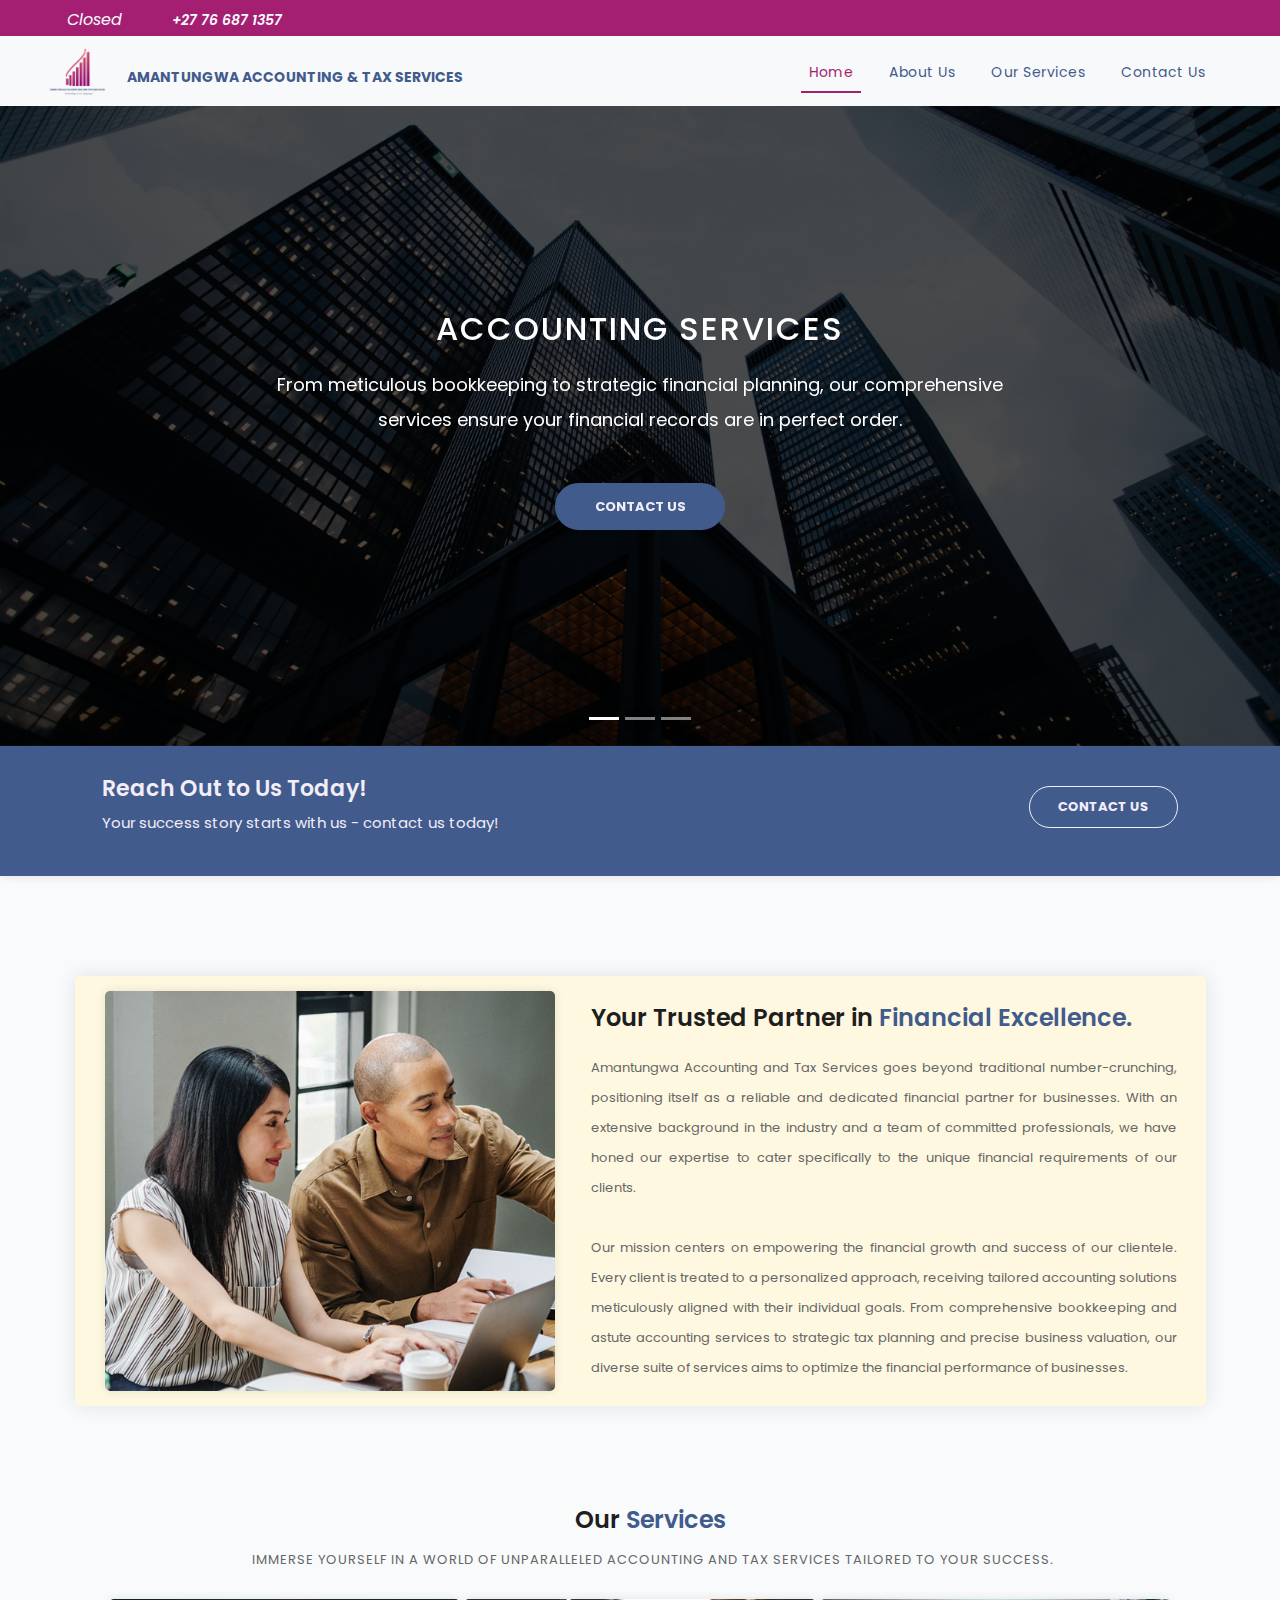
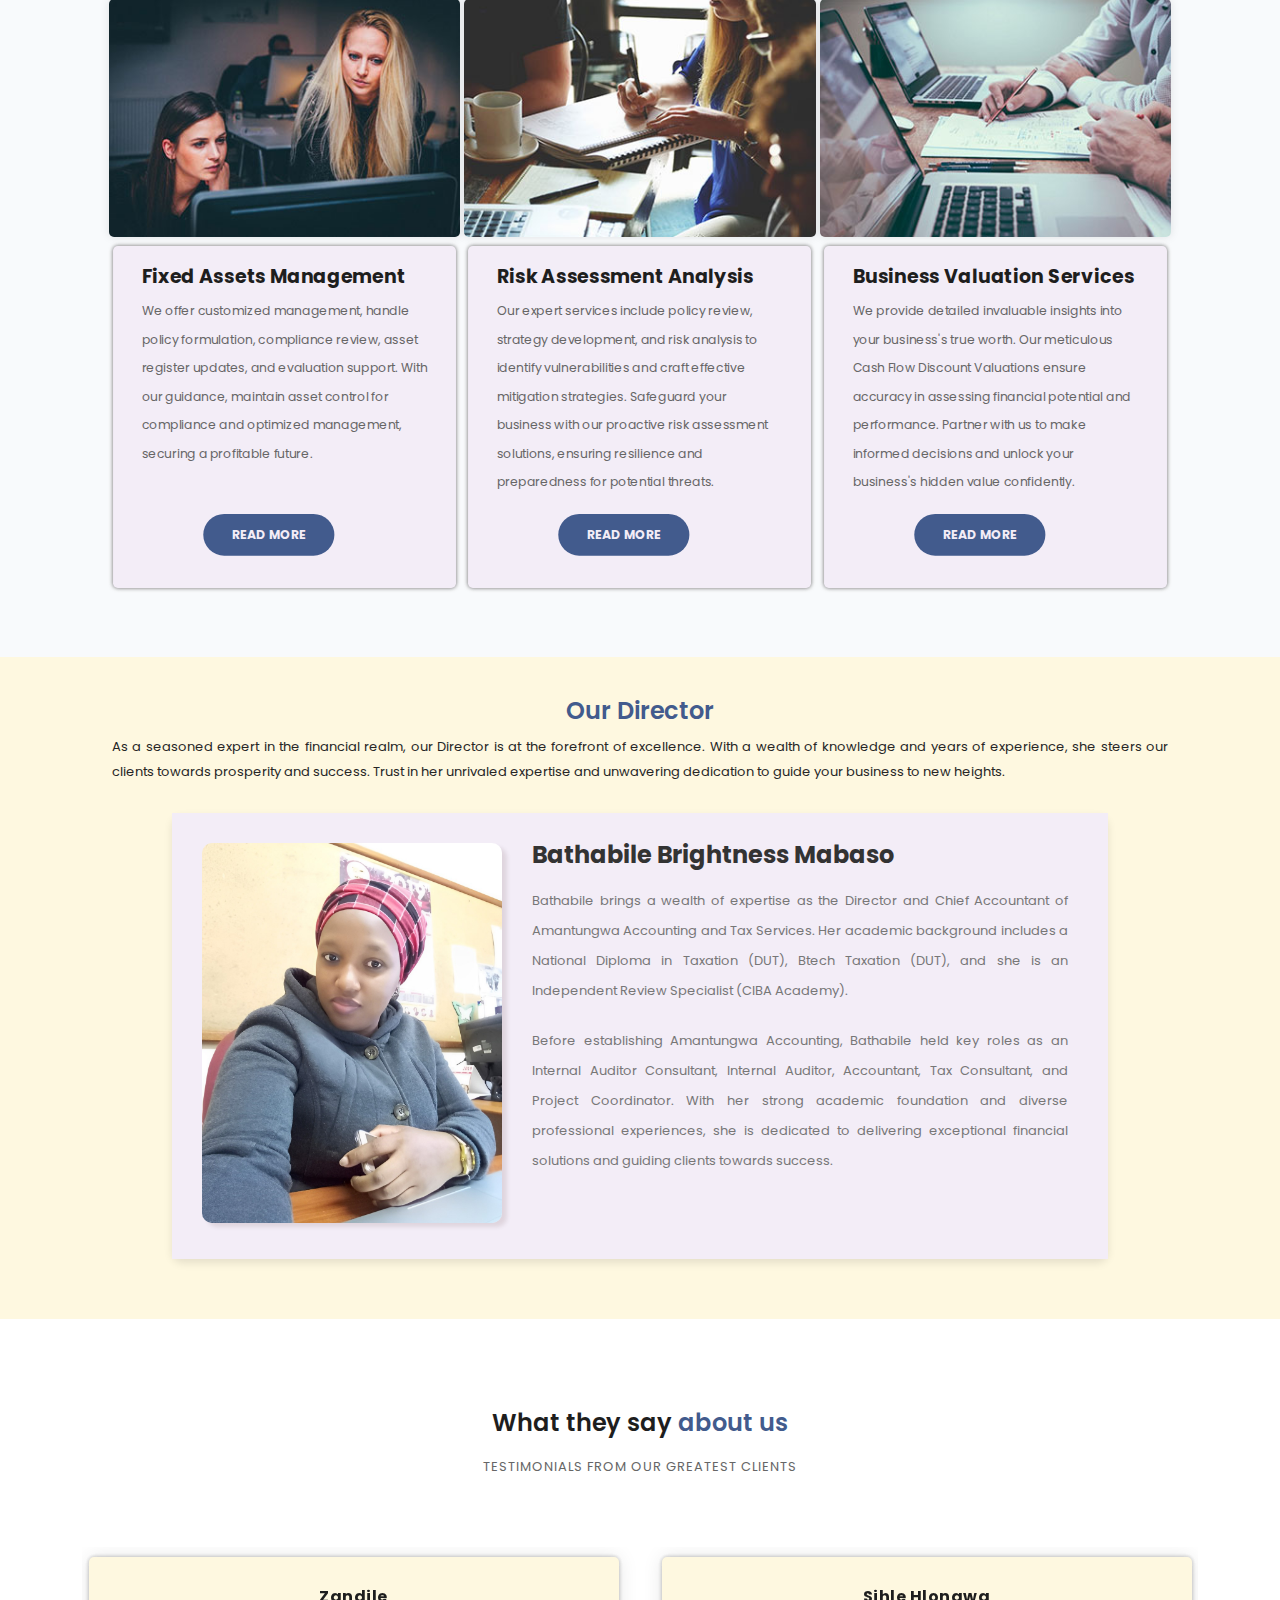
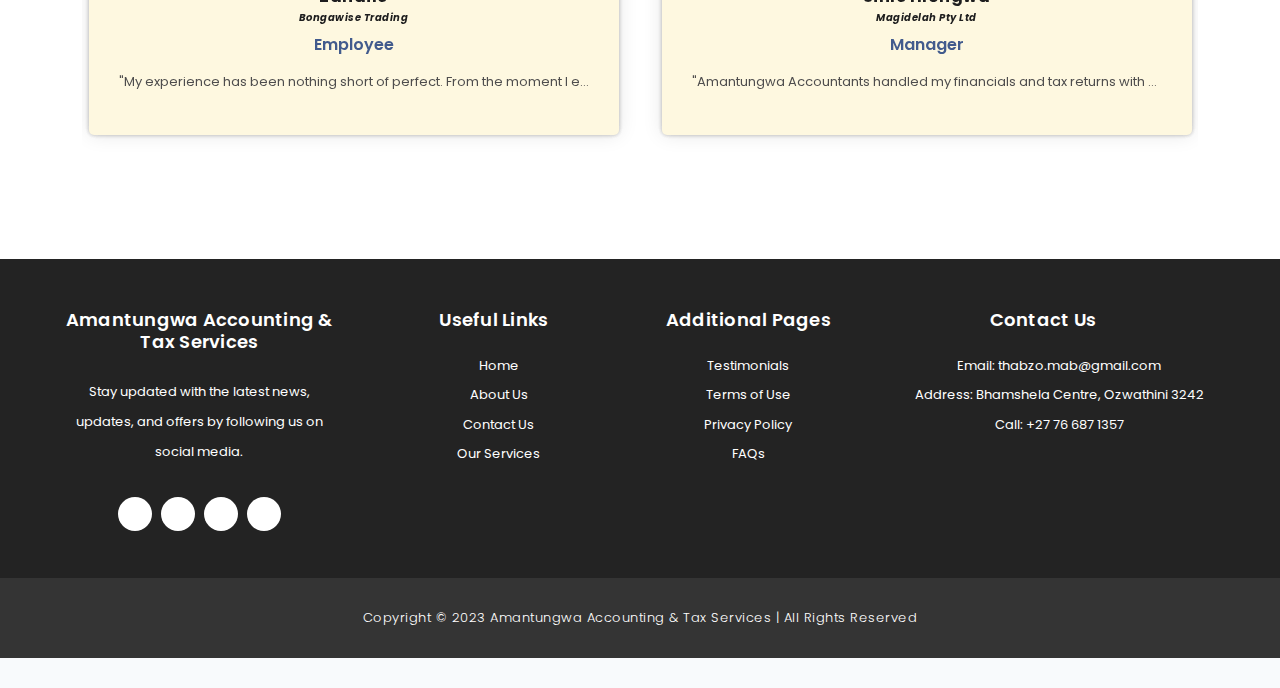
==== public/index.html @ 5f70ed73 "Update images, CSS, JS, and HTML" ====
<!DOCTYPE html>
<html lang="en">

  <head>
    <meta charset="utf-8">
    <meta name="viewport"
      content="width=device-width, initial-scale=1, shrink-to-fit=no">
    <meta http-equiv="X-UA-Compatible" content="IE=edge">
    <title>Home | Amantungwa Accounting &amp; Tax Services</title>
    <meta name="author"
      content="Website created by RLabs for Amantungwa Accounting and Tax Services">
    <meta name="description"
      content="We offer comprehensive accounting services, including bookkeeping, financial statements, payroll, taxation, secretarial services, business valuation, fixed assets management, and risk assessment analysis. Contact us for expert assistance.">
    <meta name="keywords"
      content="accounting services, bookkeeping, financial statements, payroll, taxation, secretarial services, business valuation, fixed assets management, risk assessment analysis, expert assistance, comprehensive accounting, professional accounting services, financial management, tax planning, financial reporting, small business accounting, corporate accounting, financial consulting, accounting solutions, financial analysis, business advisory services">

    <link
      href="https://fonts.googleapis.com/css?family=Poppins:100,200,300,400,500,600,700,800,900&display=swap"
      rel="stylesheet">

    <!-- Company Icon -->
    <link rel="icon" href="./assets/images/icon.png">

    <!-- Bootstrap core CSS -->
    <link href="./vendor/bootstrap/css/bootstrap.min.css" rel="stylesheet">

    <!-- Additional CSS Files -->
    <link rel="stylesheet" href="./assets/icons/icons/font/bootstrap-icons.css">
    <link rel="stylesheet" href="./assets/css/custom.css">
    <link rel="stylesheet" href="./assets/css/owl.carousel.min.css">
  </head>

  <body>

    <!-- ***** Preloader Start ***** -->
    <section>
      <div id="preloader">
        <div class="jumper">
          <div></div>
          <div></div>
          <div></div>
        </div>
      </div>
    </section>
    <!-- ***** Preloader End ***** -->

    <!-- Header -->
    <section>
      <div class="sub-header">
        <div class="container">
          <div class="row">
            <div class="col-md-8 col-xs-12">
              <ul class="left-info">
                <li><i class="bi bi-watch"> <span id="operating-hours"></span></i></li>
                <li>
                  <i class="bi bi-phone">
                    <a href="tel:+27766871357"> <span class="contact">+27 76 687
                        1357</span></a>
                  </i>
                </li>
              </ul>
            </div>

            <div class="col-md-4">
              <ul class="right-icons">
                <li>
                  <a
                    href="https://www.facebook.com/profile.php?id=100066880280586"
                    target="_blank">
                    <i class="bi bi-facebook"></i>
                  </a>
                </li>
                <li>
                  <a href="https://www.instagram.com/amantungwaaccounting/"
                    target="_blank">
                    <i class="bi bi-instagram"></i>
                  </a>
                </li>
                <li><a href="https://twitter.com/AmantungwaS" target="_blank"><i
                      class="bi bi-twitter"></i></a></li>
                <li><a href="https://wa.me/+27766871357" target="_blank"><i
                      class="bi bi-whatsapp"></i></a></li>
              </ul>
            </div>
          </div>
        </div>
      </div>
    </section>

    <!--Navbar Section -->
    <section>
      <header class>
        <nav class="navbar navbar-expand-lg navbar-light bg-light">
          <div class="container">
            <img src="./assets/images/logo.png" alt="Logo">
            <a class="navbar-brand" href="index.html">
              <h2>Amantungwa Accounting &amp; Tax Services</h2>
            </a>
            <a href="#" id="top-arrow"><i class="bi bi-arrow-up"></i></a>
            <button class="navbar-toggler" type="button"
              data-bs-toggle="collapse"
              data-bs-target="#navbarSupportedContent"
              aria-controls="navbarSupportedContent" aria-expanded="false"
              aria-label="Toggle navigation">
              <span><i class="bi bi-list"></i></span>
            </button>
            <div class="collapse navbar-collapse" id="navbarSupportedContent">
              <ul class="navbar-nav ms-auto mb-2 mb-lg-0">
                <li class="nav-item active">
                  <a class="nav-link active" href="#top">Home
                    <!--<span class="sr-only">(current)</span>-->
                  </a>
                </li>
                <li class="nav-item">
                  <a class="nav-link" href="about.html">About Us</a>
                </li>
                <li class="nav-item">
                  <a class="nav-link" href="services.html">Our Services</a>
                </li>
                <li class="nav-item">
                  <a class="nav-link" href="contact.html">Contact Us</a>
                </li>
              </ul>
            </div>
          </div>
        </nav>
      </header>
    </section>

    <!-- Page Content -->
    <main>
      <!-- Carousel Section -->
      <section>
        <div class="main-banner header-text" id="top">
          <div id="carouselExampleIndicators" class="carousel slide"
            data-bs-ride carousel>
            <div class="carousel-indicators">
              <button type="button" data-bs-target="#carouselExampleIndicators"
                data-bs-slide-to="0" class="active"
                aria-current="true" aria-label="Slide 1">
              </button>
              <button type="button" data-bs-target="#carouselExampleIndicators"
                data-bs-slide-to="1" aria-label="2">
              </button>
              <button type="button" data-bs-target="#carouselExampleIndicators"
                data-bs-slide-to="2" aria-label="3">
              </button>
            </div>

            <div class="carousel-inner">
              <div class="carousel-item active">
                <img src="./assets/images/slide_01.jpg" alt="Financial Analysis"
                  class="d-block w-100">
                <div class="carousel-caption">
                  <h5>Accounting Services</h5>
                  <p>From meticulous bookkeeping to strategic financial
                    planning, our comprehensive services ensure your financial
                    records are in perfect order.</p>
                  <p><a href="contact.html" class="btn btn-warning mt-3">Contact
                      Us</a></p>
                </div>
              </div>

              <div class="carousel-item">
                <img src="./assets/images/slide_02.jpg" alt="Tax Planning"
                  class="d-block w-100">
                <div class="carousel-caption">
                  <h5>Tax Planning</h5>
                  <p>Make tax season a breeze and gain a clear view of your
                    financial health with our reliable accounting expertise.</p>
                  <p><a href="services.html" class="btn btn-warning mt-3">Our
                      Services</a></p>
                </div>
              </div>

              <div class="carousel-item">
                <img src="./assets/images/slide_03.jpg"
                  alt="Business Consulting" class="d-block w-100">
                <div class="carousel-caption">
                  <h5>Business Valuation</h5>
                  <p>Harness the power of accurate business appraisal and unlock
                    new possibilities for your enterprise's prosperity.</p>
                  <p><a href="about.html" class="btn btn-warning mt-3">Learn
                      More</a></p>
                </div>
              </div>
            </div>

            <button class="carousel-control-prev" type="button"
              data-bs-target="#carouselExampleIndicators"
              data-bs-slide="prev">
            </button>

            <button class="carousel-control-next" type="button"
              data-bs-target="#carouselExampleIndicators"
              data-bs-slide="next">
            </button>
          </div>
        </div>
      </section>
      <!-- End of Carousel Section -->

      <!-- Request Form Section -->
      <section id="request">
        <div class="request-form">
          <div class="container">
            <div class="row">
              <div class="col-md-8">
                <h4>Reach Out to Us Today!</h4>
                <span>Your success story starts with us - contact us today!</span>
              </div>
              <div class="col-md-4">
                <a href="contact.html" class="btn border-button">Contact Us</a>
              </div>
            </div>
          </div>
        </div>
      </section>
      <!-- End of Request Form Section -->

      <!-- More Info Section -->
      <section>
        <div class="more-info">
          <div class="container">
            <div class="row">
              <div class="col-md-12">
                <div class="more-info-content">
                  <div class="row">
                    <div class="col-md-6">
                      <div class="left-image">
                        <a href="about.html"><img
                            src="./assets/images/more-info.jpg"
                            alt="More Info Image">
                        </a>
                      </div>
                    </div>
                    <div class="col-md-6 align-self-center">
                      <div class="right-content">
                        <h2>Your Trusted Partner in <em>Financial Excellence.</em></h2>
                        <p>Amantungwa Accounting and Tax Services goes beyond
                          traditional number-crunching, positioning itself as a
                          reliable and dedicated financial partner for
                          businesses. With an extensive background in the
                          industry and a team of committed professionals, we
                          have honed our expertise to cater specifically to the
                          unique financial requirements of our clients.<br><br>
                          Our mission centers on empowering the financial growth
                          and success of our clientele. Every client is treated
                          to a personalized approach, receiving tailored
                          accounting solutions meticulously aligned with their
                          individual goals. From comprehensive bookkeeping and
                          astute accounting services to strategic tax planning
                          and precise business valuation, our diverse suite of
                          services aims to optimize the financial performance of
                          businesses.
                        </p>
                      </div>
                    </div>
                  </div>
                </div>
              </div>
            </div>
          </div>
        </div>
      </section>
      <!-- End of More Info Section -->

      <!-- Services Section -->
      <section>
        <div class="services">
          <div class="container">
            <div class="row">
              <div class="col-md-12">
                <div class="section-heading">
                  <h2>Our <em>Services</em></h2>
                  <span>Immerse yourself in a world of unparalleled accounting
                    and tax services tailored to your success.</span>
                </div>
              </div>
              <div class="col-md-4">
                <div class="service-item">
                  <a href="services.html#tabs-6"><img
                      src="./assets/images/service_01.jpg" alt>
                  </a>
                  <div class="down-content">
                    <h4>Fixed Assets Management</h4>
                    <p>We offer customized management,
                      handle policy formulation, compliance review, asset
                      register updates, and evaluation
                      support. With our guidance, maintain asset control for
                      compliance and optimized management, securing a profitable
                      future.
                    </p>
                    <a href="services.html#tabs-6"
                      class="down one filled-button">Read
                      More</a>
                  </div>
                </div>
              </div>
              <div class="col-md-4">
                <div class="service-item">
                  <a href="services.html#tabs-7"><img
                      src="./assets/images/service_02.jpg" alt>
                  </a>
                  <div class="down-content">
                    <h4>Risk Assessment Analysis</h4>
                    <p>Our expert services include policy review, strategy
                      development, and risk analysis to identify vulnerabilities
                      and craft effective mitigation strategies. Safeguard your
                      business with our proactive risk assessment solutions,
                      ensuring resilience and preparedness for potential
                      threats.
                    </p>
                    <a href="services.html#tabs-7" class="down filled-button">Read
                      More</a>
                  </div>
                </div>
              </div>
              <div class="col-md-4">
                <div class="service-item">
                  <a href="services.html#tabs-5"><img
                      src="./assets/images/service_03.jpg" alt>
                  </a>
                  <div class="down-content">
                    <h4>Business Valuation Services</h4>
                    <p>We provide detailed invaluable insights into your
                      business's true worth. Our meticulous Cash Flow Discount
                      Valuations ensure accuracy in assessing financial
                      potential and performance. Partner with us to make
                      informed decisions and unlock your business's hidden value
                      confidently.
                    </p>
                    <a href="services.html#tabs-5" class="another filled-button">Read
                      More</a>
                  </div>
                </div>
              </div>
            </div>
          </div>
        </div>
      </section>
      <!-- End of Services Section -->

      <!--  Team Section -->
      <section class="team section-padding" id="team">
        <div class="container">
          <div class="row">
            <div class="col-md-12">
              <div class="section-header text-center pb-5">
                <h2>Our Director</h2>
                <p>As a seasoned expert in the financial realm, our Director is
                  at the forefront of excellence. With a wealth of knowledge and
                  years of experience, she steers our clients towards prosperity
                  and success. Trust in her unrivaled expertise and unwavering
                  dedication to guide your business to new heights.</p>
              </div>
            </div>
          </div>

          <div class="row justify-content-center">
            <div class="col-12">
              <div class="card text-center">
                <div class="card-body custom-card-body">
                  <div class="row">
                    <div class="col-md-6">
                      <img src="./assets/images/Batha_image_11.jpeg"
                        alt="Our Accountant" class="img-fluid">
                    </div>
                    <div class="col-md-6">
                      <h3 class="card-title py-2">Bathabile Brightness Mabaso</h3>
                      <p class="card-text">Bathabile brings a wealth of
                        expertise as the Director and Chief Accountant of
                        Amantungwa Accounting and Tax Services. Her academic
                        background includes a National Diploma in Taxation
                        (DUT), Btech Taxation (DUT), and she is an Independent
                        Review Specialist (CIBA Academy).
                      </p>
                      <p class="card-text">Before establishing Amantungwa
                        Accounting, Bathabile held key roles as an Internal
                        Auditor Consultant, Internal Auditor, Accountant, Tax
                        Consultant, and Project Coordinator. With her strong
                        academic foundation and diverse professional
                        experiences, she is dedicated to delivering exceptional
                        financial solutions and guiding clients towards success.
                      </p>
                      <p class="socials socials-home">
                        <a href="https://twitter.com/MabThabzo"><i
                            class="bi bi-twitter text-dark mx-1"></i></a>
                        <a href="https://www.instagram.com/thabzo_mabaso/"><i
                            class="bi bi-instagram text-dark mx-1"></i></a>
                        <a
                          href="https://www.facebook.com/bathabilebrightness.mabaso">
                          <i class="bi bi-facebook text-dark mx-1"></i>
                        </a>
                        <a
                          href="https://www.linkedin.com/in/bathabile-mabaso-5b364467/">
                          <i class="bi bi-linkedin text-dark mx-1"></i>
                        </a>
                      </p>
                    </div>
                  </div>
                </div>
              </div>
            </div>
          </div>
        </div>
      </section>
      <!-- End of Team Section -->

      <!-- Testimonials Section -->
      <section class="testimonials section-padding" id="testimonials">
        <div class="container">
          <div class="row">
            <div class="col-md-12">
              <div class="section-heading text-center pb-5">
                <h2>What they say <em>about us</em></h2>
                <span>testimonials from our greatest clients</span>
              </div>
            </div>
            <div class="col-md-12">
              <div class="owl-testimonials owl-carousel">

                <div class="testimonial-item">
                  <div class="inner-content">
                    <h4>Zandile <br><em>Bongawise Trading</em></h4>
                    <span>Employee</span>
                    <p class="truncate-container">"My experience has been nothing short of perfect. From the moment I engaged their services, I was impressed with the level of professionalism and efficiency. The response time was remarkably quick, and the service provided was top-notch. I truly appreciate the attention to detail and the dedication to delivering a seamless experience. It's rare to come across such an exceptional level of service, and I can confidently say that my expectations were not only met but exceeded. I look forward to continuing this wonderful association and would highly recommend their services to anyone seeking quick and professional assistance."</p>
                  </div>
                </div>

                <div class="testimonial-item">
                  <div class="inner-content">
                    <h4>Sihle Hlongwa <br><em>Magidelah Pty Ltd</em></h4>
                    <span>Manager</span>
                    <p class="truncate-container">"Amantungwa Accountants handled my financials and tax returns with exceptional expertise and professionalism. Their attention to detail and prompt service made the entire process effortless. I felt reassured by their knowledge and dedication to delivering accurate results. Trusting them with my finances was the best decision I made, and I wholeheartedly recommend their services to anyone seeking reliable financial assistance."</p>
                  </div>
                </div>

                <div class="testimonial-item">
                  <div class="inner-content">
                    <h4>Buhle <br><em>Dept. of Education</em></h4>
                    <span>Educator</span>
                    <p class="truncate-container">"Amantungwa Accountants made tax season a breeze! Their expertise with SARS returns was invaluable, saving me time and stress. I am grateful for the ease and efficiency they brought to my financial life. Choosing them was a game-changer, and I highly recommend their services for hassle-free tax filing."</p>
                  </div>
                </div>
              </div>
            </div>
          </div>
        </div>
      </section>
      <!-- End of Testimonials Section -->

    </main>
    <!-- End of page content -->

    <!-- Footer -->
    <footer>
      <div class="container">
        <div class="row">
          <div class="col-md-3 footer-item">
            <h4>Amantungwa Accounting &amp; Tax Services</h4>
            <p>Stay updated with the latest news, updates, and offers by
              following us on social media.
            </p>
            <ul class="social-icons">
              <li><a rel="nofollow"
                  href="https://www.facebook.com/profile.php?id=100066880280586"
                  target="_blank"><i
                    class="bi bi-facebook"></i></a>
              </li>
              <li><a href="https://twitter.com/AmantungwaS" target="_blank"><i
                    class="bi bi-twitter"></i></a></li>
              <li><a href="https://www.instagram.com/amantungwaaccounting/"
                  target="_blank"><i
                    class="bi bi-instagram"></i></a></li>
              <li><a href="https://wa.me/+27766871357" target="_blank"><i
                    class="bi bi-whatsapp"></i></a></li>
            </ul>
          </div>
          <div class="col-md-3 footer-item">
            <h4 class="float">Useful Links</h4>
            <ul class="menu-list float">
              <li><a href="#top">Home</a></li>
              <li><a href="about.html">About Us</a></li>
              <li><a href="contact.html">Contact Us</a></li>
              <li><a href="services.html">Our Services</a></li>
            </ul>
          </div>
          <div class="col-md-3 footer-item">
            <h4>Additional Pages</h4>
            <ul class="menu-list">
              <li><a href="#testimonials">Testimonials</a></li>
              <li><a href="terms-of-use.html">Terms of Use</a></li>
              <li><a href="privacy-policy.html">Privacy Policy</a></li>
              <li><a href="faqs.html">FAQs</a></li>
            </ul>
          </div>
          <div class="col-md-3 footer-item last-item">
            <h4 class="text-white">Contact Us</h4>
            <div class="contact-info">
              <ul class="list-unstyled text-white">
                <li><i class="bi bi-envelope"></i> Email: <a
                    href="mailto:thabzo.mab@gmail.com">thabzo.mab@gmail.com</a>
                </li>
                <li><i class="bi bi-geo-alt"></i> Address: Bhamshela Centre,
                  Ozwathini 3242</li>
                <li><i class="bi bi-phone"></i> Call: <a href="tel:+27766871357">+27
                    76 687 1357</a>
                </li>
              </ul>
            </div>
          </div>
        </div>
      </div>
    </footer>

    <div class="sub-footer">
      <div class="container">
        <div class="row">
          <div class="col-md-12">
            <p>Copyright &copy; 2023 Amantungwa Accounting &amp; Tax Services |
              All Rights
              Reserved
            </p>
          </div>
        </div>
      </div>
    </div>
    <!-- End of footer -->

    <!-- Bootstrap core JavaScript -->
    <script src="./vendor/jquery/jquery-3.6.0.min.js"></script>
    <script src="./vendor/bootstrap/js/bootstrap.bundle.min.js"></script>

    <!-- Additional Scripts -->
    <script src="./assets/js/custom.js"></script>
    <script src="./assets/js/owl.carousel.min.js"></script>
    <!--<script src="./assets/js/slick.js"></script>
    <script src="./assets/js/accordions.js"></script>-->

    <script language="text/Javascript">
      cleared[0] = cleared[1] = cleared[2] = 0; //set a cleared flag for each field
      function clearField(t) {                   //declaring the array outside of the
        if (!cleared[t.id]) {                      // function makes it static and global
          cleared[t.id] = 1;  // you could use true and false, but that's more typing
          t.value = '';         // with more chance of typos
          t.style.color = '#fff';
        }
      }
    </script>

  </body>

</html>
---- public/assets/css/custom.css ----
/* Defining Colors */

:root {
  --text: #425b8d;
  --background: #f3edf7;
  --primary-button: #951376;
  --secondary-button: #fef8e0;
  --accent: #a41f72;
}

/* Styling Universal Selector */

*,
*:before,
*:after {
  -webkit-box-sizing: border-box;
  box-sizing: border-box;
  -webkit-font-smoothing: antialiased;
  -moz-osx-font-smoothing: grayscale;
  padding: 0;
  margin: 0;
}

/* Styling Explicit Tags */

body {
  background-color: #f8fafc;
  font-family: "Poppins", sans-serif;
  overflow-x: hidden;
  text-rendering: optimizeLegibility;
  -webkit-font-smoothing: antialiased;
  -moz-osx-font-smoothing: grayscale;
}

p {
  margin-bottom: 0;
  font-size: 14px;
  color: #262626;
  line-height: 30px;
}

a {
  text-decoration: none !important;
}

ul {
  padding: 0;
  margin: 0;
  list-style: none;
}

h1,
h2,
h3,
h4,
h5,
h6 {
  margin: 0;
}

header {
  position: absolute;
  z-index: 99999;
  width: 100%;
  background-color: transparent !important;
  height: 80px;
  -webkit-transition: all 0.3s ease-in-out 0s;
  -moz-transition: all 0.3s ease-in-out 0s;
  -o-transition: all 0.3s ease-in-out 0s;
  transition: all 0.3s ease-in-out 0s;
}

/* Styling Preloader */

#preloader {
  overflow: hidden;
  background: var(--background);
  left: 0;
  right: 0;
  top: 0;
  bottom: 0;
  position: fixed;
  z-index: 9999999;
  color: var(--accent);
}

#preloader .jumper {
  left: 0;
  top: 0;
  right: 0;
  bottom: 0;
  display: block;
  position: absolute;
  margin: auto;
  width: 50px;
  height: 50px;
}

#preloader .jumper>div {
  background-color: var(--accent);
  width: 50px;
  height: 50px;
  border-radius: 100%;
  -webkit-animation-fill-mode: both;
  animation-fill-mode: both;
  position: absolute;
  opacity: 0;
  width: 50px;
  height: 50px;
  -webkit-animation: jumper 1s 0s linear infinite;
  animation: jumper 1s 0s linear infinite;
}

#preloader .jumper>div:nth-child(2) {
  -webkit-animation-delay: 0.33333s;
  animation-delay: 0.33333s;
}

#preloader .jumper>div:nth-child(3) {
  -webkit-animation-delay: 0.66666s;
  animation-delay: 0.66666s;
}

@-webkit-keyframes jumper {
  0% {
    opacity: 0;
    -webkit-transform: scale(0);
    transform: scale(0);
  }

  5% {
    opacity: 1;
  }

  100% {
    -webkit-transform: scale(1);
    transform: scale(1);
    opacity: 0;
  }
}

@keyframes jumper {
  0% {
    opacity: 0;
    -webkit-transform: scale(0);
    transform: scale(0);
  }

  5% {
    opacity: 1;
  }

  100% {
    opacity: 0;
  }
}

/* Styling Header */

/* Sub Header Style */

.sub-header {
  background-color: var(--accent);
  height: 46px;
  line-height: 46px;
}

.sub-header ul li {
  display: inline-block;
}

.sub-header ul.left-info li {
  padding: 0 20px;
}

.sub-header ul.left-info li i {
  margin-right: 10px;
  font-size: 18px;
  color: #f8fafc;
}

.sub-header ul.left-info li a {
  color: #f8fafc;
  font-size: 14px;
  font-weight: 600;
  text-decoration: none;
  transition: color 0.3s;
}

.sub-header ul.left-info .contact:hover {
  font-size: 16px;
}

.sub-header ul.right-icons {
  float: right;
  list-style: none;
}

.sub-header ul.right-icons li {
  margin-right: -4px;
  width: 46px;
  display: inline-block;
  text-align: center;
}

.sub-header ul.right-icons li a {
  color: #f8fafc;
  transition: all 0.3s;
}

.sub-header ul.right-icons li a:hover {
  opacity: 0.75;
}

.sub-header ul.right-icons li i.bi {
  color: #f8fafc;
  font-size: 16px;
  transition: font-size 0.3s;
}

.sub-header ul.right-icons li i.bi:hover {
  font-size: 28px;
}

/* Styling the navbar */

header .navbar {
  padding: 5px 0;
}

header .navbar .container img {
  width: 80px;
  height: auto;
  object-fit: cover;
}

.background-header .navbar {
  padding: 10px 0;
}

.background-header {
  top: 0;
  position: fixed;
  background-color: var(--background) !important;
  box-shadow: 0 3px 3px var(--text), 0 1px 1px var(--text),
    0 0.5px 0.5px var(--text);
}

.background-header .navbar-brand h2 {
  color: var(--text) !important;
}

.background-header .navbar-nav a.nav-link {
  color: var(--text) !important;
}

.background-header .navbar-nav .nav-link:hover,
.background-header .navbar-nav .active>.nav-link,
.background-header .navbar-nav .nav-link.current,
.background-header .navbar-nav .nav-link.show,
.background-header .navbar-nav .show>.nav-link {
  color: var(--accent) !important;
}

.navbar .navbar-brand {
  float: left;
  margin-top: 12px;
  outline: none;
}

.navbar .navbar-brand h2 {
  color: var(--text);
  text-transform: uppercase;
  font-size: 16px;
  font-weight: bold;
  -webkit-transition: all 0.3s ease 0s;
  -moz-transition: all 0.3s ease 0s;
  -o-transition: all 0.3s ease 0s;
  transition: all 0.3s ease 0s;
}

#navbarSupportedContent {
  z-index: 999;
}

.navbar-collapse {
  text-align: center;
}

.navbar .navbar-nav .nav-item {
  margin: 0 5px;
}

.navbar .navbar-nav a.nav-link {
  text-transform: capitalize;
  font-size: 15px;
  font-weight: 200px;
  letter-spacing: 0.5px;
  color: var(--text);
  transition: all 0.5s;
  margin-top: 5px;
}

.navbar .navbar-nav .nav-link:hover,
.navbar .navbar-nav .active>.nav-link,
.navbar .navbar-nav .nav-link.current,
.navbar .navbar-nav .nav-link.show,
.navbar .navbar-nav .show>.nav-link {
  color: var(--accent);
  border-bottom: 2px solid var(--accent);
}

.navbar .navbar-toggler .bi-list {
  color: var(--accent);
  font-size: 18px;
}

.navbar .navbar-toggler {
  border-color: var(--background);
  background-color: var(--background);
  height: 36px;
  outline: none;
  border-radius: 0;
  position: absolute;
  right: 30px;
  top: 20px;
}

/* Styling floating arrow */

#top-arrow {
  position: fixed;
  bottom: 20px;
  right: 20px;
  font-size: 24px;
  background-color: var(--text);
  color: #fff;
  width: 40px;
  height: 40px;
  text-align: center;
  line-height: 40px;
  border-radius: 50%;
  z-index: 999;
  display: none;
}

#top-arrow:hover {
  background-color: var(--accent);
}

/* Styling the toggle button */

.toggle_btn {
  color: #000;
  font-size: 24px;
  cursor: pointer;
  display: none;
}

.toggle_btn i {
  color: var(--accent);
  font-size: 20px;
  transition: all 0.3s;
  cursor: pointer;
}

.toggle_btn i:hover {
  font-size: 20px;
}

/* Styling buttons */

a.btn {
  background-color: var(--text);
  color: var(--background);
  font-size: 13px;
  text-transform: uppercase;
  font-weight: 700;
  padding: 12px 30px;
  border: 2px solid var(--text);
  border-radius: 30px;
  display: inline-block;
  transition: all 0.3s;
}

a.btn:hover {
  background-color: var(--background);
  color: var(--primary-button);
  border: 2px solid var(--background);
}

a.filled-button {
  background-color: var(--text);
  color: var(--background);
  font-size: 13px;
  text-transform: uppercase;
  font-weight: 700;
  padding: 12px 30px;
  border-radius: 30px;
  display: inline-block;
  transition: all 0.3s;
}

a.filled-button:hover {
  background-color: var(--background);
  color: var(--primary-button);
}

a.border-button {
  background-color: transparent;
  color: var(--background);
  border: 2px solid var(--background);
  /*font-size: 13px;
	text-transform: uppercase;
	font-weight: 700;*/
  padding: 10px 28px;
  /*border-radius: 30px;
	display: inline-block;*/
  transition: all 0.3s;
}

a.border-button:hover {
  background-color: var(--background);
  color: var(--primary-button);
  border-color: var(--primary-button);
}

/* Styling page content */

/* Carousel section */
.w-100 {
  height: auto;
  object-fit: cover;
}

.carousel-item {
  height: 100vh;
  min-height: 300px;
}

.carousel-caption {
  bottom: 220px;
  z-index: 2;
  text-align: center;
}

.carousel-caption h5 {
  font-size: 45px;
  text-transform: uppercase;
  letter-spacing: 2px;
  margin-top: 25px;
  color: #fff;
}

.carousel-caption p {
  width: 60%;
  margin: auto;
  font-size: 18px;
  line-height: 1.9;
  color: #fff;
}

.carousel-inner::before {
  content: "";
  position: absolute;
  width: 100%;
  height: 100%;
  top: 0;
  left: 0;
  background-color: rgba(0, 0, 0, 0.7);
  z-index: 1;
}

.d-block {
  width: 100%;
  display: block;
  overflow: hidden;
  position: relative;
  text-align: center;
}

/* Request form section */

.request-form {
  background-color: var(--text);
  padding: 40px 0;
  color: var(--background);
  border-radius: 5px;
  box-shadow: 0 0 10px rgba(0, 0, 0, 0.1);
}

.request-form h4 {
  font-size: 22px;
  font-weight: 600;
  color: var(--background);
}

.request-form span {
  font-size: 15px;
  font-weight: 400;
  display: inline-block;
  margin-top: 10px;
  color: var(--background);
}

.request-form a.border-button {
  margin-top: 12px;
  float: right;
  color: var(--background);
  background-color: transparent;
  border: 1px solid var(--background);
  /*border-radius: 3px;
	padding: 8px 15px;
	font-size: 14px;
	font-weight: 600;*/
  text-decoration: none;
  transition: background-color 0.3s ease;
}

.request-form a.border-button:hover {
  background-color: rgba(250, 250, 250, 0.9);
  color: var(--primary-button);
}

/* More Info section */

.more-info {
  margin-top: 140px;
}

.more-info .left-image img {
  width: 100%;
  overflow: hidden;
  border-radius: 5px;
  box-shadow: 0 0 10px rgba(0, 0, 0, 0.1);
  transition: transform 0.3s ease;
}

.more-info .left-image:hover {
  transform: scale(1.05);
}

.more-info .more-info-content {
  background-color: var(--secondary-button);
  padding: 30px;
  border-radius: 5px;
  box-shadow: 0 0 20px rgba(0, 0, 0, 0.1);
}

.about-info .more-info-content {
  background-color: transparent;
}

.about-info .right-content {
  padding: 0 !important;
  margin-right: 30px;
}

.more-info .right-content {
  padding: 45px 45px 45px 30px;
}

.more-info .right-content span {
  text-transform: uppercase;
  font-size: 15px;
  color: #666;
  letter-spacing: 1px;
  margin-bottom: 10px;
  display: block;
}

.more-info .right-content h2 {
  font-size: 36px;
  font-weight: 600;
  margin-bottom: 35px;
  color: #1e1e1e;
}

.more-info .right-content em {
  font-style: normal;
  color: var(--text);
}

.more-info .right-content p {
  margin-bottom: 30px;
  font-size: 16px;
  color: #666;
}

/* Services section */

.single-services {
  margin-top: 100px;
}

#tabs ul {
  margin: 0;
  padding: 0;
}

#tabs ul li {
  margin-bottom: 10px;
  display: inline-block;
  width: 100%;
  background-color: var(--text);
}

#tabs ul li:last-child {
  margin-bottom: 0px;
}

#tabs ul li a {
  text-transform: capitalize;
  width: 100%;
  padding: 30px 30px;
  display: inline-block;
  background-color: var(--text);
  font-size: 20px;
  color: var(--text);
  letter-spacing: 0.5px;
  font-weight: 700;
  transition: all 0.3s;
}

#tabs ul li a i {
  float: right;
  margin-top: 5px;
}

#tabs ul .ui-tabs-active span {
  background: #faf5b2;
  border: #faf5b2;
  line-height: 90px;
  border-bottom: none;
}

#tabs ul .ui-tabs-active a {
  color: #fff;
}

#tabs ul .ui-tabs-active span {
  color: #1e1e1e;
}

.tabs-content {
  margin-left: 30px;
  text-align: left;
  display: inline-block;
  transition: all 0.3s;
}

.tabs-content img {
  max-width: 100%;
  overflow: hidden;
}

.tabs-content h4 {
  font-size: 20px;
  font-weight: 700;
  letter-spacing: 0.25px;
  margin-bottom: 15px;
  margin-top: 30px;
}

.tabs-content p {
  font-size: 14px;
  color: #7a7a7a;
  margin-bottom: 0px;
}

.services {
  margin-top: 6.25rem;
  margin-bottom: 0.625rem;
}

.service-item img {
  width: 100%;
  overflow: hidden;
  border-radius: 5px;
  box-shadow: 0 0 10px rgba(0, 0, 0, 0.1);
  transition: transform 0.3s ease;
}

.service-item img:hover {
  transform: scale(1.03);
  box-shadow: 0 0 20px rgba(0, 0, 0, 0.1), 0 0 10px rgba(0, 0, 0, 0.1),
    0 0 10px rgba(0, 0, 0, 0.1);
  opacity: 0.9;
  border-radius: 10px;
}

.service-item .down-content {
  background-color: var(--background);
  padding: 30px;
  border-radius: 5px;
  box-shadow: 0 0 5px rgba(0, 0, 0, 0.1), 0 0 5px rgba(0, 0, 0, 0.5),
    0 0 10px #fff;
  transition: transform 0.3s ease;
  transform: scale(0.95);
}

.service-item .down-content:hover {
  box-shadow: 0 0 5px var(--text), 0 0 5px var(--accent);
  border-radius: 10px;
}

.service-item .down-content h4 {
  font-size: 24px;
  font-weight: 700;
  letter-spacing: 0.25px;
  margin-bottom: 15px;
  color: #1e1e1e;
}

.service-item .down-content p {
  margin-bottom: 20px;
  font-size: 16px;
  color: #666;
}

/* Team section */

#team {
  margin-bottom: -100px;
  margin-right: 80px;
  margin-left: 80px;
  background-color: var(--secondary-button);
}

.section-header {
  text-align: center;
  margin-bottom: 30px;
  margin-top: -80px;
}

.section-header h2 {
  font-size: 36px;
  font-weight: 600;
  color: var(--text);
}

.section-padding {
  padding: 10px 0;
}

#team .card {
  display: inline-block;
  border: none;
  border-radius: 10px;
  box-shadow: 0 4px 8px rgba(0, 0, 0, 0.1);
  transition: transform 0.3s ease-in-out, box-shadow 0.3s ease-in-out;
}

#team .card:hover {
  transform: translateY(-5px);
  box-shadow: 0 8px 16px rgba(0, 0, 0, 0.2);
}

#team .card-title {
  font-size: 24px;
  font-weight: bold;
  color: #333;
  margin-top: 20px;
}

#team .card-body {
  padding: 30px;
}

#team .card-text {
  font-size: 16px;
  color: #777;
  margin-bottom: 20px;
}

#team .socials {
  margin-top: 20px;
}

#team .socials a {
  color: #777;
  font-size: 20px;
  margin: 0 5px;
  transition: color 0.3s ease;
}

#team .socials a:hover {
  color: #333;
}

#team .img-fluid {
  width: 350px;
  height: 400px;
  border-radius: 10px;
  object-fit: cover;
  margin: 0 auto;
  display: block;
}

.team {
  background-color: #f7f7f7;
  padding: 120px 0;
}

.team-item {
  display: flex;
  align-items: center;
  justify-content: center;
  flex-direction: column;
  margin-bottom: 40px;
  text-align: center;
}

.team-item img {
  width: 100%;
  max-width: 300px;
  border-radius: 50%;
  overflow: hidden;
  box-shadow: 0 4px 8px rgba(0, 0, 0, 0.1);
}

.team-item .down-content {
  background-color: #fff;
  padding: 30px;
  border-radius: 10px;
  box-shadow: 0 4px 8px rgba(0, 0, 0, 0.1);
  max-width: 300px;
}

.team-item .down-content h4 {
  font-size: 24px;
  font-weight: 700;
  letter-spacing: 0.5px;
  margin-bottom: 10px;
  color: var(--text);
}

.team-item .down-content span {
  color: var(--accent);
  font-weight: 600;
  font-size: 14px;
  display: block;
  margin-bottom: 15px;
}

.team-item .down-content p {
  margin-bottom: 20px;
  color: #666;
}

/* Testimonials section */

.about-testimonials {
  margin-top: 0 !important;
}

.testimonials {
  background-color: #fff;
  padding: 140px 0;
}

.testimonial-item {
  width: 500px;
}

.testimonial-item .inner-content {
  text-align: center;
  background-color: var(--secondary-button);
  box-shadow: 0 0 5px rgba(0, 0, 0, 0.1), 0 0 5px rgba(0, 0, 0, 0.1),
    0 0 5px rgba(0, 0, 0, 0.1), 0 0 20px rgba(0, 0, 0, 0.1);
  padding: 30px;
  margin: 10px 10px 0 10px;
  border-radius: 5px;
  transition: transform 0.3s ease;
}

.testimonial-item .inner-content:hover {
  transform: scale(0.95);
  box-shadow: 0 0 5px var(--text), 0 0 5px var(--accent);
  border-radius: 10px;
}

.testimonial-item p {
  font-size: 15px;
  font-weight: 400;
  color: #4e4d4d;
}

.testimonial-item p.truncate-container {
  white-space: nowrap;
  overflow: hidden;
  text-overflow: ellipsis;
  cursor: pointer;
}

.testimonial-item p.truncate-container.expanded {
  white-space: normal;
  overflow: visible;
  text-overflow: unset;
}

.testimonial-item h4 {
  font-size: 19px;
  font-weight: 700;
  color: #1e1e1e;
  letter-spacing: 0.5px;
  margin-bottom: 0;
}

.testimonial-item h4 em {
  font-size: 10px;
}

.testimonial-item span {
  display: inline-block;
  margin-top: 8px;
  font-weight: 600;
  font-size: 14px;
  color: var(--text);
}

.section-heading {
  text-align: center;
  margin-bottom: 80px;
}

.section-heading h2 {
  font-size: 36px;
  font-weight: 600;
  color: #1e1e1e;
}

.section-heading em {
  font-style: normal;
  color: var(--text);
}

.section-heading span {
  display: block;
  margin-top: 15px;
  text-transform: uppercase;
  font-size: 15px;
  color: #666;
  letter-spacing: 1px;
}

/* Contact us section */

.contact-section {
  background-color: #7f1d1d;
}

.contact-section h4 {
  font-size: 36px;
}

.contact-section p {
  font-size: 24px;
}

#contact-us .card {
  border-radius: 20px;
  padding: 32px;
}

.contact-section .card-img-top {
  border-radius: 20px;
}

.contact-section .form-control {
  height: 55px;
  border-radius: 7px;
  color: #111111;
  background-color: #e5e5e5;
  border: none;
  box-shadow: none;
  padding: 0 16px;
}

.contact-section .form-control:focus {
  outline: none;
  box-shadow: 0 0 0 2px #425b8d;
}

.contact-section .btn-primary {
  background-color: var(--text);
  border-color: var(--background);
  border-radius: 10px;
  width: 100%;
  padding: 12px 20px;
  font-size: 16px;
  font-weight: bold;
  color: white;
  text-transform: uppercase;
  transition: background-color 0.3s ease;
}

.contact-information {
  margin-top: 40px;
}

.contact-information .contact-item {
  text-align: center;
}

.contact-information .contact-item i {
  font-size: 30px;
  color: white;
}

.contact-information .contact-item h4 {
  font-size: 20px;
  color: white;
  margin-top: 20px;
  margin-bottom: 10px;
}

.contact-information .contact-item p {
  font-size: 16px;
  color: white;
}

.contact-information .contact-item a {
  font-size: 16px;
  color: var(--text);
  text-decoration: none;
}

.contact-information .contact-item a:hover {
  text-decoration: underline;
}

.contact-section .btn-primary:hover {
  background-color: var(--primary-button);
}

/* vision mission section */

.vision-mission {
  margin-top: 140px;
  margin-bottom: 120px;
}

.heading-text {
  font-size: 36px;
  font-weight: 600;
}

.vision,
.mission,
.values {
  margin-bottom: 36px;
  /* animation: slideInRight 1s ease-in; */
}

.vision-mission .col-md-3 {
  text-align: center;
  padding: 1em;
  background-image: url(../images/bg.png);
  background-position: center center;
  background-repeat: no-repeat;
  background-size: contain;
  height: fit-content;
  border-radius: 15px;
}

.vision-mission img {
  width: 128px;
  height: 128px;
}

/*@media (max-width: 720px) {
  .vision-mission img {
    width: 80px;
    height: 80px;
  }
}*/

/* More Info section in about us */

.about-more-info {
  margin-top: 140px;
}

.about-more-info .left-image img {
  width: 100%;
  overflow: hidden;
  border-radius: 5px;
  box-shadow: 0 0 10px rgba(0, 0, 0, 0.1);
  transition: transform 0.3s ease;
}

.about-more-info .left-image:hover {
  transform: scale(1.05);
}

.about-more-info .more-info-content {
  padding: 30px;
  border-radius: 5px;
  box-shadow: 0 0 20px rgba(0, 0, 0, 0.1);
}

.about-more-info .right-content {
  padding: 45px 45px 45px 30px;
}

.about-more-info .right-content span {
  text-transform: uppercase;
  font-size: 15px;
  color: #666;
  letter-spacing: 1px;
  margin-bottom: 10px;
  display: block;
}

.about-more-info .right-content h2 {
  font-size: 36px;
  font-weight: 600;
  margin-bottom: 35px;
  color: #1e1e1e;
}

.about-more-info .right-content em {
  font-style: normal;
  color: var(--text);
}

.about-more-info .right-content p {
  margin-bottom: 30px;
  font-size: 16px;
  color: #666;
}

/* about us team section*/

.team {
  background-color: #f7f7f7;
  margin-bottom: -140px;
  padding: 120px 0px;
}

.team .card {
  box-shadow: 0 0 20px rgba(0, 0, 0, 0.1);
}

.team .card .card-body {
  background-color: var(--background);
}

.team img {
  width: auto;
  height: 425.33px;
  border-radius: 10px;
  overflow: hidden;
  box-shadow: 0 0 10px rgba(0, 0, 0, 0.1);
}

.team .right-content h4 {
  font-size: 26px;
  font-weight: 700;
  letter-spacing: 0.25px;
}

.team .right-content span {
  color: var(--text);
  font-weight: 600;
  font-size: 0.95rem;
  display: block;
}

.team .col-md-6.right-content p:first-of-type {
  margin-bottom: 0;
  font-size: 16px;
  color: #666;
}

.team .right-content li {
  margin-bottom: 0;
  font-size: 16px;
  color: #666;
}

.team .right-content .socials {
  font-size: 1.25rem;
}

.team .right-content .socials i.bi {
  transition: font-size 0.3s;
}

.team .right-content .socials i.bi:hover {
  font-size: 1.75rem;
}

/* FAQS  */
.accordion-item {
  border: none;
  margin-bottom: 24px;
}

.faqs {
  margin-top: 140px;
  margin-bottom: 120px;
  padding: 120px 0;
  background-color: var(--background);
}

.faqs h2 {
  font-size: 36px;
  font-weight: 600;
  color: #1e1e1e;
}

.faqs em {
  font-style: normal;
  color: var(--text);
}

.faqs span {
  display: block;
  margin-top: 15px;
  text-transform: uppercase;
  font-size: 15px;
  color: #666666;
  letter-spacing: 1px;
  margin-bottom: 80px;
}

.accordion-item .accordion-button {
  border-radius: calc(4px - 1px);
}

.accordion-button {
  font-size: 0.5em;
  color: var(--background);
  background-color: var(--text);
}

.accordion-button:not(.collapsed) {
  color: var(--background);
  background-color: var(--primary-button);
}

.accordion-body {
  border-left: 2px solid var(--primary-button);
  border-bottom: 2px solid var(--primary-button);
  border-right: 2px solid var(--primary-button);
  box-sizing: border-box;
}

.accordion-button:not(.collapsed)::after {
  background-image: url("data:image/svg+xml,%3csvg xmlns='http://www.w3.org/2000/svg' viewBox='0 0 16 16' fill='%23fef8e0'%3e%3cpath fill-rule='evenodd' d='M1.646 4.646a.5.5 0 0 1 .708 0L8 10.293l5.646-5.647a.5.5 0 0 1 .708.708l-6 6a.5.5 0 0 1-.708 0l-6-6a.5.5 0 0 1 0-.708z'/%3e%3c/svg%3e");
  transform: rotate(-180deg);
}

.accordion-button::after {
  background-image: url("data:image/svg+xml,%3csvg xmlns='http://www.w3.org/2000/svg' viewBox='0 0 16 16' fill='%23fef8e0'%3e%3cpath fill-rule='evenodd' d='M1.646 4.646a.5.5 0 0 1 .708 0L8 10.293l5.646-5.647a.5.5 0 0 1 .708.708l-6 6a.5.5 0 0 1-.708 0l-6-6a.5.5 0 0 1 0-.708z'/%3e%3c/svg%3e");
}

/* Call Back Style */

.callback-services {
  border-top: 1px solid #eee;
  padding-top: 140px;
}

.contact-us {
  background-color: #f7f7f7;
  padding: 140px 0px;
}

.contact-us .contact-form {
  background-color: transparent !important;
  padding: 0 !important;
}

.callback-form {
  margin-top: 140px;
}

.callback-form .contact-form {
  background-color: #a4c639;
  padding: 60px;
  border-radius: 5px;
  text-align: center;
}

.callback-form .contact-form input {
  border-radius: 20px;
  height: 40px;
  line-height: 40px;
  display: inline-block;
  padding: 0px 15px;
  color: #6a6a6a;
  font-size: 13px;
  text-transform: none;
  box-shadow: none;
  border: none;
  margin-bottom: 35px;
}

.callback-form .contact-form input:focus {
  outline: none;
  box-shadow: none;
  border: none;
}

.callback-form .contact-form textarea {
  border-radius: 20px;
  height: 120px;
  max-height: 200px;
  min-height: 120px;
  display: inline-block;
  padding: 15px;
  color: #6a6a6a;
  font-size: 13px;
  text-transform: none;
  box-shadow: none;
  border: none;
  margin-bottom: 35px;
}

.callback-form .contact-form textarea:focus {
  outline: none;
  box-shadow: none;
  border: none;
}

.callback-form .contact-form ::-webkit-input-placeholder {
  /* Edge */
  color: #aaa;
}

.callback-form .contact-form :-ms-input-placeholder {
  /* Internet Explorer 10-11 */
  color: #aaa;
}

.callback-form .contact-form ::placeholder {
  color: #aaa;
}

.callback-form .contact-form button.border-button {
  background-color: transparent;
  color: #fff;
  border: 2px solid #fff;
  font-size: 13px;
  text-transform: uppercase;
  font-weight: 700;
  padding: 10px 28px;
  border-radius: 30px;
  display: inline-block;
  transition: all 0.3s;
  outline: none;
  box-shadow: none;
  text-shadow: none;
  cursor: pointer;
}

.callback-form .contact-form button.border-button:hover {
  background-color: #fff;
  color: #a4c639;
}

.contact-us .contact-form button.filled-button {
  background-color: #a4c639;
  color: #fff;
  border: none;
  font-size: 13px;
  text-transform: uppercase;
  font-weight: 700;
  padding: 12px 30px;
  border-radius: 30px;
  display: inline-block;
  transition: all 0.3s;
  outline: none;
  box-shadow: none;
  text-shadow: none;
  cursor: pointer;
}

.contact-us .contact-form button.filled-button:hover {
  background-color: #fff;
  color: #a4c639;
}

/* Partners Style */

.contact-partners {
  margin-top: -8px !important;
}

.partners {
  margin-top: 140px;
  background-color: #f7f7f7;
  padding: 60px 0;
}

.partners .owl-item {
  text-align: center;
  cursor: pointer;
}

.partners .partner-item img {
  max-width: 156px;
  margin: auto;
}

/* Footer Style */

footer {
  background-color: #232323;
  padding: 80px 0;
  color: #fff;
  /* margin: 100px; */
}

footer h4 {
  color: #fff;
  font-size: 20px;
  font-weight: 600;
  letter-spacing: 0.25px;
  margin-bottom: 25px;
}

footer p {
  color: #fff;
}

footer ul.social-icons {
  margin-top: 30px;
  list-style: none;
  padding: 0;
}

footer ul.social-icons li {
  display: inline-block;
  margin-right: 5px;
}

footer ul.social-icons li:last-child {
  margin-right: 0;
}

footer ul.social-icons li a {
  width: 34px;
  height: 34px;
  display: inline-block;
  line-height: 34px;
  text-align: center;
  background-color: #fff;
  color: #232323;
  border-radius: 50%;
  transition: all 0.3s;
}

footer ul.social-icons li a:hover {
  background-color: var(--text);
  opacity: 0.1;
}

footer ul.menu-list li {
  margin-bottom: 10px;
}

footer ul.menu-list li:last-child {
  margin-bottom: 0;
}

footer ul.menu-list li a {
  font-size: 14px;
  color: #fff;
  transition: all 0.3s;
  text-decoration: none;
}

footer ul.menu-list li a:hover {
  color: var(--text);
}

footer .footer-item {
  width: 25%;
  padding: 0;
}

footer .float {
  margin-left: 70px;
}

footer .contact-info ul {
  list-style: none;
  margin: 0;
  padding: 0;
}

footer .contact-info li {
  margin-bottom: 10px;
}

footer .contact-info i {
  margin-right: 3px;
}

footer .contact-info a {
  color: #fff;
  text-decoration: none;
  transition: color 0.3s;
}

footer .contact-info a:hover {
  color: var(--text);
}

footer .contact-form input {
  border-radius: 20px;
  height: 40px;
  line-height: 40px;
  display: inline-block;
  padding: 0px 15px;
  color: #aaa !important;
  background-color: #343434;
  font-size: 13px;
  text-transform: none;
  box-shadow: none;
  border: none;
  margin-bottom: 15px;
}

footer .contact-form input:focus {
  outline: none;
  box-shadow: none;
  border: none;
  background-color: #343434;
}

footer .contact-form textarea {
  border-radius: 20px;
  height: 120px;
  max-height: 200px;
  min-height: 120px;
  display: inline-block;
  padding: 15px;
  color: #aaa !important;
  background-color: #343434;
  font-size: 13px;
  text-transform: none;
  box-shadow: none;
  border: none;
  margin-bottom: 15px;
}

footer .contact-form textarea:focus {
  outline: none;
  box-shadow: none;
  border: none;
  background-color: #343434;
}

footer .contact-form ::-webkit-input-placeholder {
  /* Edge */
  color: #aaa;
}

footer .contact-form :-ms-input-placeholder {
  /* Internet Explorer 10-11 */
  color: #aaa;
}

footer .contact-form ::placeholder {
  color: #aaa;
}

footer .contact-form button.filled-button {
  background-color: transparent;
  color: #fff;
  background-color: #a4c639;
  border: none;
  font-size: 13px;
  text-transform: uppercase;
  font-weight: 700;
  padding: 12px 30px;
  border-radius: 30px;
  display: inline-block;
  transition: all 0.3s;
  outline: none;
  box-shadow: none;
  text-shadow: none;
  cursor: pointer;
}

footer .contact-form button.filled-button:hover {
  background-color: #fff;
  color: #a4c639;
}

/* Sub-footer Style */

.sub-footer {
  background-color: #343434;
  text-align: center;
  padding: 25px 0;
}

.sub-footer p {
  color: #fff;
  font-weight: 300;
  letter-spacing: 0.5px;
}

.sub-footer a {
  color: #fff;
}

.page-heading {
  text-align: center;
  background-image: url(../images/page-heading-bg.jpg);
  background-position: center center;
  background-repeat: no-repeat;
  background-size: cover;
  padding: 230px 0px 150px 0;
  color: #fff;
}

.page-heading h1 {
  text-transform: capitalize;
  font-size: 36px;
  font-weight: 700;
  letter-spacing: 2px;
  margin-bottom: 18px;
}

.page-heading span {
  font-size: 15px;
  text-transform: uppercase;
  letter-spacing: 1px;
  color: #fff;
  display: block;
}

/* Single Service */

.single-services {
  margin-top: 140px;
}

#tabs ul {
  margin: 0;
  padding: 0;
}

#tabs ul li {
  margin-bottom: 10px;
  display: inline-block;
  width: 100%;
  background-color: var(--text);
}

#tabs ul li:last-child {
  margin-bottom: 0;
}

#tabs ul li a {
  text-transform: capitalize;
  width: 100%;
  padding: 30px 30px;
  display: inline-block;
  background-color: var(--text);
  font-size: 20px;
  color: #121212;
  letter-spacing: 0.5px;
  font-weight: 700;
  transition: all 0.3s;
}

#tabs ul li a i {
  float: right;
  margin-top: 5px;
}

#tabs ul .ui-tabs-active span {
  background: #faf5b2;
  border: #faf5b2;
  line-height: 90px;
  border-bottom: none;
}

#tabs ul .ui-tabs-active a {
  color: #fff;
}

#tabs ul .ui-tabs-active span {
  color: #1e1e1e;
}

.tabs-content {
  margin-left: 30px;
  text-align: left;
  display: inline-block;
  transition: all 0.3s;
}

.tabs-content img {
  max-width: 100%;
  overflow: hidden;
}

.tabs-content h4 {
  font-size: 20px;
  font-weight: 700;
  letter-spacing: 0.25px;
  margin-bottom: 15px;
  margin-top: 30px;
}

.tabs-content p {
  font-size: 14px;
  color: #7a7a7a;
  margin-bottom: 0;
}

/* Terms of Service section */

#terms .container {
  max-width: 800px;
  margin: 0 auto;
}

#terms .card {
  margin-bottom: 15px;
  border: 1px solid #ccc;
  border-radius: 5px;
}

#terms .card-header {
  background-color: #f5f5f5;
  padding: 10px 15px;
  font-weight: bold;
  border-bottom: 1px solid #ccc;
}

#terms .card-body {
  padding: 15px;
}

#terms .card-header.active {
  background-color: #007bff;
  color: #fff;
}

#terms .card-header.active:hover {
  background-color: #007bff;
  color: #fff;
}

#terms .btn-link {
  color: #007bff;
  text-decoration: none;
}

#terms .btn-link:hover {
  color: #0056b3;
}

#terms .btn-link.collapsed::before {
  content: "+";
  padding-right: 5px;
}

#terms .btn-link:not(.collapsed)::before {
  content: "-";
  padding-right: 5px;
}

/* Privacy Policy section */

#privacy {
  background-color: #f8f8f8;
  padding-bottom: 30px;
  margin-bottom: 30px;
}

#privacy .container {
  max-width: px;
  margin: 0 auto;
  padding: 20px;
}

#privacy h1 {
  font-size: 28px;
  font-weight: bold;
  margin-bottom: 20px;
  text-align: center;
}

#privacy h3 {
  font-size: 24px;
  font-weight: bold;
  margin-top: 20px;
  border-bottom: 1px solid #ccc;
  padding-bottom: 5px;
  margin-bottom: 10px;
}

#privacy h3:first-child {
  margin-top: 0;
}

#privacy p {
  font-size: 16px;
  line-height: 1.6;
}

#privacy ul {
  margin-top: 10px;
}

#privacy li {
  list-style: disc;
  margin-left: 20px;
}

/* Responsive Design */

@media only screen and (min-width: 280px) {

  header .navbar .container img {
    width: 60px;
    height: auto;
  }

  .sub-header {
    display: none;
  }

  header .navbar .container .navbar-brand h2 {
    margin-right: 30px;
    font-size: 6px;
  }

  header .navbar .container button {
    background: transparent;
    border-color: transparent;
    margin-top: -5px;
    margin-right: -20px;
  }

  .background-header .navbar {
    padding-bottom: 3px;
    padding-top: 5px;
    margin: 0;
    height: auto;
    width: 100%;
  }

  .background-header {
    width: 100%;
    height: 60px;
    top: 0;
    position: fixed;
    background-color: var(--background) !important;
    box-shadow: 0 3px 3px var(--text), 0 1px 1px var(--text),
      0 0.5px 0.5px var(--text);
  }

  .carousel-inner .carousel-item {
    height: 500px;
  }

  .carousel-caption {
    text-align: center;
    top: 50%;
    transform: translateY(-170%);
    width: 100%;
    left: 0;
  }

  .carousel-caption h5 {
    font-size: medium;
    font-weight: bold;
    margin-bottom: 20px;
    margin-top: -60px;
  }

  .carousel-caption p {
    font-size: small;
  }

  .d-block {
    top: 10%;
    border-radius: 0;
    height: 500px;
    width: auto;
  }

  .request-form {
    border-radius: 0;
    padding: 20px;
    margin: auto;
    height: 235px;
  }

  .request-form .col-md-8 {
    text-align: left;
    justify-content: center;
    margin-top: 10px;
    margin-bottom: -10px;
  }

  .request-form .col-md-4 .btn {
    margin: 30px 40px 0 0;
  }

  .more-info {
    margin-top: 50px;
    padding: 0;
    width: 100%;
  }

  .more-info .row {
    flex-direction: column;
  }

  .more-info .col-md-12 {
    margin-top: 150px;
  }

  .more-info .left-image {
    text-align: center;
    margin-bottom: 10px;
    width: 100%;
  }

  .more-info .right-content {
    text-align: center;
    margin-bottom: -50px;
  }

  .more-info .right-content h2 {
    font-size: 24px;
    text-align: left;
    margin: -400px -40px 250px -30px;
  }

  .more-info .right-content p {
    text-align: left;
    font-size: small;
    margin: -10px -50px 10px -30px;
  }

  a.btn {
    font-size: 13px;
  }

  a.filled-button {
    font-size: 13px;
    margin: auto -40px -50px -30px;
  }

  .services {
    margin-top: 80px;
  }

  .services .section-heading h2 {
    font-size: 24px;
  }

  .services .section-heading span {
    font-size: 13px;
    margin: 15px 5px -50px 5px;
    text-align: center;
  }

  .services .service-item {
    margin-bottom: 20px;
  }

  .services .down-content {
    margin: auto -4px auto -5px;
  }

  .services .down-content h4 {
    font-size: 16px;
    margin-bottom: 8px;
    margin-right: -10px;
    text-align: left;
  }

  .services .down-content p {
    font-size: 13px;
    margin-bottom: 8px;
    text-align: left;
  }

  .services .down-content a.filled-button {
    margin: auto auto auto 30px;
  }

  #team {
    margin: auto;
  }

  .team .section-header h2 {
    font-size: 24px;
    text-align: center;
    margin-bottom: 10px;
  }

  .team .section-header p {
    text-align: justify;
    font-size: 13px;
    line-height: 1.9;
    margin: auto 6px auto 10px;
  }

  #team .card {
    margin: -50px auto 60px auto;
  }

  #team .card-title {
    text-align: left;
  }

  #team .card-text {
    text-align: left;
    font-size: 13px;
  }

  .testimonials {
    margin-top: -120px;
  }

  .testimonials .section-heading h2 {
    font-size: 24px;
    margin-top: -100px;
    margin-bottom: 20px;
    text-align: center;
  }

  .testimonials .section-heading span {
    text-align: center;
    margin-bottom: -90px;
    font-size: 13px;
  }

  .testimonials .testimonial-item {
    margin: 10px auto auto auto;
    padding: 0;
    width: 250px;
  }

  .testimonials .testimonial-item .inner-content h4,
  .testimonials .testimonial-item .inner-content span {
    font-size: 14px;
  }

  .testimonials .testimonial-item .inner-content p {
    font-size: 12px;
    margin-bottom: 8px;
  }

  .testimonials .testimonial-item img {
    width: 100%;
    height: 100%;
    border-radius: 50%;
  }

  footer {
    margin-top: -150px;
    margin-left: -40px;
  }

  footer .container {
    text-align: center;
  }

  footer .row {
    flex-wrap: wrap;
    justify-content: center;
    margin-left: 30px;
  }

  footer .footer-item {
    width: 100%;
    margin-bottom: 40px;
  }

  footer .footer-item h4 {
    padding-left: 10px;
    padding-right: 10px;
  }

  footer .float {
    margin-left: 0;
    text-align: center;
  }

  footer ul.menu-list.float {
    margin-left: 0;
    text-align: center;
  }

  footer p {
    padding-left: 60px;
    padding-right: 60px;
    box-sizing: border-box;
  }

  footer .contact-info ul {
    padding-left: 10px;
    padding-right: 10px;
  }

  .sub-footer {
    margin-top: -100px;
  }
}

@media only screen and (min-width: 281px) and (max-width: 352px) {

  header .navbar .container img {
    width: 60px;
  }

  header .navbar .container .navbar-brand h2 {
    margin-right: 70px;
  }

  header .navbar .container button {
    margin-top: -5px;
    margin-right: -20px;
  }

  header .navbar .container button i.bi-list {
    font-size: 25px;
  }

  .carousel-caption {
    transform: translateY(-200%);
  }

  .carousel-caption h5 {
    font-size: large;
  }

  .carousel-caption p {
    font-size: 13px;
    margin-bottom: 20px;
  }

  .request-form .col-md-4 .btn {
    margin: 30px 60px 0 0;
  }

  .more-info .right-content h2 {
    font-size: 24px;
    margin-top: -410px;
    margin-right: -50px;
  }

  .more-info .right-content p {
    margin-top: 280px;
  }

  a.filled-button {
    font-size: 13px;
    margin: auto -40px -50px -30px;
  }

  .services {
    margin-top: 80px;
  }

  .services .section-heading h2 {
    font-size: 24px;
  }

  .services .section-heading span {
    font-size: 13px;
  }

  .services .down-content h4 {
    font-size: 20px;
  }

  .services .down-content p {
    font-size: 13px;
  }

  .services .down-content a.filled-button {
    margin: auto auto auto 50px;
  }

  #team {
    margin: auto;
  }

  .team .section-header h2 {
    font-size: 24px;
  }

  .team .section-header p {
    font-size: 13px;
    margin-right: 8px;
    text-align: justify;
  }

  .testimonials {
    margin-top: -120px;
  }

  .testimonials .section-heading h2 {
    font-size: 24px;
  }

  .testimonials .section-heading span {
    font-size: 13px;
  }

  .testimonials .col-md-12 .owl-testimonials {
    margin-top: -40px;
  }

  .testimonials .testimonial-item .inner-content h4,
  .testimonials .testimonial-item .inner-content span {
    font-size: 16px;
  }

  .testimonials .testimonial-item .inner-content p {
    font-size: 14px;
  }

  .testimonials .testimonial-item img {
    margin-bottom: 30px;
  }

  footer {
    margin-top: -130px;
  }

  footer .footer-item h4 {
    padding-left: 15px;
    padding-right: 15px;
  }

  .vision-mission img {
    width: 80px;
    height: 80px;
  }
}

@media only screen and (min-width: 353px) and (max-width: 359px) {

  header .navbar .container img {
    width: 60px;
  }

  header .navbar .container .navbar-brand h2 {
    margin-right: 70px;
    font-size: 7px;
  }

  header .navbar .container button {
    margin-top: -5px;
    margin-right: -20px;
  }

  header .navbar .container button i.bi-list {
    font-size: 28px;
  }

  .carousel-caption {
    transform: translateY(-170%);
  }

  .carousel-caption h5 {
    font-size: 22px;
    font-weight: 500;
  }

  .carousel-caption p {
    font-size: 16px;
  }

  .request-form {
    height: 200px;
  }

  .request-form .col-md-4 .btn {
    margin: 30px 75px 0 0;
  }

  .more-info {
    margin-top: 100px;
  }

  .more-info .right-content h2 {
    font-size: 24px;
    margin-top: -450px;
    margin-right: -50px;
  }

  .more-info .right-content p {
    font-size: 13px;
    margin-top: 320px;
  }

  .services .section-heading h2 {
    font-size: 24px;
  }

  .services .section-heading span {
    font-size: 13px;
  }

  .services .service-item {
    margin-bottom: 20px;
  }

  .services .down-content h4 {
    font-size: 20px;
  }

  .services .down-content p {
    font-size: 13x;
  }

  .services .down-content a.filled-button {
    margin: auto auto auto 70px;
  }

  #team {
    margin: auto;
  }

  .team .section-header h2 {
    font-size: 24px;
  }

  .team .section-header p {
    font-size: 13px;
    line-height: 1.9;
    text-align: justify;
    margin-right: 10px;
  }

  .testimonials .section-heading h2 {
    font-size: 24px;
  }

  .testimonials .section-heading span {
    font-size: 13px;
  }

  .testimonials .testimonial-item {
    width: 320px;
  }

  .testimonials .testimonial-item .inner-content h4,
  .testimonials .testimonial-item .inner-content span {
    font-size: 20px;
  }

  .testimonials .testimonial-item .inner-content p {
    font-size: 13px;
    margin-top: 8px;
  }

  footer .footer-item h4 {
    padding-left: 15px;
    padding-right: 15px;
  }

  .vision-mission img {
    width: 80px;
    height: 80px;
  }
}

@media only screen and (min-width: 360px) and (max-width: 374px) {

  header .navbar .container img {
    width: 60px;
  }

  header .navbar .container .navbar-brand h2 {
    font-size: 8px;
    margin-right: 60px;
  }

  header .navbar .container button {
    margin-top: -5px;
    margin-right: -20px;
  }

  header .navbar .container button i.bi-list {
    font-size: 28px;
  }

  .carousel-caption {
    transform: translateY(-100%);
  }

  .carousel-caption h5 {
    font-size: 20px;
    font-weight: 500;
    margin-bottom: 30px;
  }

  .carousel-caption p {
    font-size: 14px;
  }

  .request-form {
    height: 220px;
  }

  .request-form .col-md-4 .btn {
    margin: 30px 80px 0 0;
  }

  .more-info {
    margin-top: 0;
  }

  .more-info .right-content h2 {
    font-size: 24px;
    margin-top: -400px;
    margin-right: -60px;
  }

  .more-info .right-content p {
    font-size: 13px;
    margin-top: 290px;
  }

  .services .section-heading h2 {
    font-size: 24px;
  }

  .services .section-heading span {
    font-size: 13px;
  }

  .services .down-content h4 {
    font-size: 20px;
  }

  .services .down-content p {
    font-size: 13px;
    margin-bottom: 12px;
  }

  .services .down-content a.filled-button {
    margin: auto auto auto 70px;
  }

  .team .section-header h2 {
    font-size: 24px;
  }

  .team .section-header p {
    font-size: 13px;
    text-align: justify;
    margin: auto 20px;
  }

  .testimonials .section-heading h2 {
    font-size: 24px;
  }

  .testimonials .section-heading span {
    font-size: 13px;
  }

  .testimonials .testimonial-item {
    width: 320px;
  }

  .testimonials .testimonial-item .inner-content h4,
  .testimonials .testimonial-item .inner-content span {
    font-size: 15px;
  }

  footer .footer-item h4 {
    padding-left: 13px;
    padding-right: 15px;
  }

  .vision-mission img {
    width: 80px;
    height: 80px;
  }
}

@media only screen and (min-width: 375px) and (max-width: 410px) {

  header .navbar .container img {
    width: 60px;
  }

  header .navbar .container .navbar-brand h2 {
    margin-right: 50px;
    font-size: 9px;
  }

  header .navbar .container button {
    margin-top: -5px;
    margin-right: -20px;
  }

  header .navbar .container button i.bi-list {
    font-size: 28px;
  }

  .carousel-caption {
    transform: translateY(-80%);
  }

  .request-form {
    height: 210px;
  }

  .request-form .col-md-8 span {
    margin-right: -10px;
  }

  .request-form .col-md-4 .btn {
    margin: 30px 90px 0 0;
  }

  .more-info {
    margin-top: 0;
  }

  .more-info .right-content h2 {
    font-size: 24px;
    margin-top: -450px;
    margin-right: -60px;
  }

  .more-info .right-content p {
    font-size: 13px;
    margin-top: 350px;
  }

  .services .section-heading h2 {
    font-size: 24px;
  }

  .services .section-heading span {
    font-size: 13px;
  }

  .services .down-content h4 {
    font-size: 20px;
  }

  .services .down-content p {
    font-size: 13px;
    margin-bottom: 12px;
  }

  .services .down-content a.filled-button {
    margin: auto auto auto 80px;
  }

  #team {
    margin-top: 50px;
  }

  .team .section-header h2 {
    font-size: 24px;
  }

  .team .section-header p {
    font-size: 13px;
    text-align: justify;
    margin: auto 20px;
  }

  .testimonials .section-heading h2 {
    font-size: 24px;
    margin-top: -50px;
  }

  .testimonials .section-heading span {
    font-size: 13px;
  }

  .testimonials .owl-testimonials {
    margin-top: -30px;
  }

  .testimonials .testimonial-item {
    width: 350px;
  }

  .testimonials .testimonial-item .inner-content h4,
  .testimonials .testimonial-item .inner-content span {
    font-size: 18px;
  }

  .testimonials .testimonial-item .inner-content p {
    font-size: 13px;
  }

  footer .footer-item h4 {
    padding-left: 25px;
    padding-right: 25px;
  }

  .vision-mission img {
    width: 80px;
    height: 80px;
  }
}

@media only screen and (min-width: 411px) and (max-width: 479px) {

  header .navbar .container img {
    width: 60px;
  }

  header .navbar .container .navbar-brand h2 {
    font-size: 10px;
    margin-right: 50px;
  }

  header .navbar .container button {
    margin-top: -5px;
    margin-right: -20px;
  }

  header .navbar .container button i.bi-list {
    font-size: 28px;
  }

  .carousel-caption {
    transform: translateY(-150%);
  }

  .carousel-caption h5 {
    font-size: 25px;
    font-weight: 500;
  }

  .carousel-caption p {
    font-size: 16px;
    margin-top: 20px;
  }

  .request-form {
    height: 200px;
  }

  .request-form .col-md-8 {
    margin-bottom: 10px;
  }

  .request-form .col-md-4 .btn {
    margin: 0 100px 0 0;
  }

  .more-info {
    margin-top: 10px;
  }

  .more-info .right-content h2 {
    font-size: 24px;
    margin-top: -470px;
  }

  .more-info .right-content p {
    font-size: 13px;
    margin-top: 380px;
    text-align: justify;
  }

  a.btn {
    font-size: 13px;
  }

  a.filled-button {
    font-size: 13px;
  }

  .services .section-heading h2 {
    font-size: 24px;
  }

  .services .down-content h4 {
    font-size: 24px;
  }

  .services .down-content p {
    font-size: 13px;
    margin-bottom: 15px;
  }

  .services .down-content a.filled-button {
    margin: auto auto auto 90px;
  }

  .team .section-header h2 {
    font-size: 24px;
  }

  .team .section-header p {
    font-size: 13px;
    text-align: justify;
    margin: auto 20px;
  }

  .testimonials .section-heading h2 {
    font-size: 24px;
    margin-top: -50px;
  }

  .testimonials .section-heading span {
    font-size: 13px;
  }

  .testimonials .owl-testimonials {
    margin-top: -50px;
  }

  .testimonials .testimonial-item {
    width: auto;
  }

  .testimonials .testimonial-item .inner-content h4,
  .testimonials .testimonial-item .inner-content span {
    font-size: 18px;
  }

  .testimonials .testimonial-item .inner-content p {
    font-size: 13px;
  }

  footer .float {
    margin-left: 0;
    text-align: center;
  }

  footer ul.menu-list.float {
    margin-left: 0;
    text-align: center;
  }

  .vision-mission img {
    width: 80px;
    height: 80px;
  }
}

@media only screen and (min-width: 480px) and (max-width: 539px) {

  header .navbar .container img {
    width: 60px;
    margin-left: 20px;
  }

  header .navbar .container .navbar-brand h2 {
    font-size: 12px;
    margin-right: 50px;
  }

  header .navbar .container button {
    margin-top: -7px;
    margin-right: -20px;
  }

  header .navbar .container button i.bi-list {
    font-size: 28px;
  }

  .carousel-inner .carousel-item {
    height: 100%;
  }

  .carousel-caption {
    transform: translateY(-200%);
  }

  .carousel-caption h5 {
    font-size: 30px;
    font-weight: 600;
  }

  .carousel-caption p {
    font-size: 18px;
  }

  .request-form {
    border-radius: 0;
    padding: 20px;
    height: 200px;
  }

  .request-form .col-md-8 {
    margin-bottom: 10px;
  }

  .request-form .col-md-4 .btn {
    margin: 20px 145px 0 0;
  }

  .more-info {
    margin-top: 0;
  }

  .more-info .right-content h2 {
    font-size: 24px;
    margin-top: -530px;
  }

  .more-info .right-content p {
    font-size: 13px;
    margin-top: 430px;
  }

  .services .section-heading h2 {
    font-size: 24px;
  }

  .services .section-heading span {
    font-size: 13px;
  }

  .services .down-content h4 {
    font-size: 24px;
    margin-bottom: 18px;
  }

  .services .down-content p {
    font-size: 13px;
    margin-bottom: 18px;
  }

  .services .down-content a.filled-button {
    margin: auto auto auto 120px;
  }

  #team {
    margin-top: 80px;
  }

  .team .section-header h2 {
    font-size: 24px;
  }

  .team .section-header p {
    font-size: 13px;
    text-align: justify;
    margin: auto 30px;
  }

  #team h3.card-title {
    margin-left: 20px;
  }

  #team p.card-text {
    font-size: 13px;
    margin: auto 20px;
    text-align: justify;
  }

  .testimonials .section-heading h2 {
    font-size: 24px;
    margin-top: -30px;
  }

  .testimonials .testimonial-item {
    width: auto;
  }

  .testimonials .testimonial-item .inner-content h4,
  .testimonials .testimonial-item .inner-content span {
    font-size: 18px;
  }

  .testimonials .testimonial-item .inner-content p {
    font-size: 13px;
    margin-bottom: 8px;
  }

  .testimonials .testimonial-item img {
    width: 100%;
    height: 100%;
    border-radius: 50%;
  }

  .vision-mission img {
    width: 80px;
    height: 80px;
  }
}

@media only screen and (min-width: 540px) and (max-width: 599px) {

  header .navbar .container img {
    width: 60px;
  }

  header .navbar .container .navbar-brand h2 {
    font-size: 14px;
    margin-right: 80px;
    margin-bottom: 5px;
  }

  header .navbar .container button {
    margin-top: -7px;
    margin-right: -5px;
  }

  header .navbar .container button i.bi-list {
    font-size: 28px;
  }

  .carousel-inner .carousel-item {
    height: 100%;
  }

  .carousel-caption {
    transform: translateY(-200%);
  }

  .carousel-caption h5 {
    font-size: 30px;
    font-weight: 600;
  }

  .carousel-caption p {
    font-size: 18px;
  }

  .request-form .col-md-8 {
    text-align: center;
    justify-content: center;
    margin-top: 10px;
    margin-bottom: -10px;
  }

  .request-form .col-md-8 h4 {
    font-size: 24px;
  }

  .request-form .col-md-8 span {
    font-size: 13px;
  }

  .request-form .col-md-4 .btn {
    margin: 50px 155px 0 0;
  }

  .more-info {
    margin-top: 100px;
  }

  .more-info .col-md-12 {
    margin-top: 50px;
  }

  .more-info .right-content h2 {
    font-size: 24px;
    margin-top: -580px;
  }

  .more-info .right-content p {
    font-size: 13px;
    margin-top: 480px;
    text-align: justify;
  }

  a.btn {
    font-size: 13px;
    font-weight: 600;
  }

  a.filled-button {
    font-size: 13px;
    font-size: 600;
  }

  .services .section-heading h2 {
    font-size: 24px;
  }

  .services .section-heading span {
    font-size: 13px;
  }

  .services .service-item {
    margin-bottom: 30px;
  }

  .services .service-item img {
    margin-left: 5px;
    width: 505px;
    object-fit: cover;
    height: auto;
  }

  .services .down-content h4 {
    font-size: 24px;
  }

  .services .down-content p {
    font-size: 13px;
    margin-bottom: 18px;
    text-align: justify;
  }

  .services .down-content a.filled-button {
    margin: auto auto auto 150px;
  }

  .team .section-header h2 {
    font-size: 24px;
  }

  .team .section-header p {
    font-size: 13px;
    text-align: justify;
    margin: auto 25px auto 25px;
  }

  #team .card-body img {
    width: 500px;
    height: auto;
    object-fit: cover;
  }

  #team .card-text {
    text-align: justify;
  }

  .testimonials .section-heading h2 {
    font-size: 24px;
  }

  .testimonials .testimonial-item {
    width: 480px;
  }

  .testimonials .testimonial-item .inner-content h4,
  .testimonials .testimonial-item .inner-content span {
    font-size: 18px;
  }

  .testimonials .testimonial-item .inner-content p {
    font-size: 13px;
  }

  .vision-mission img {
    width: 80px;
    height: 80px;
  }
}

@media only screen and (min-width: 600px) and (max-width: 639px) {

  header .navbar .container img {
    width: 60px;
    margin-left: 5px;
  }

  header .navbar .container .navbar-brand h2 {
    font-size: 14px;
    margin-right: 70px;
  }

  header .navbar .container button {
    margin-top: -10px;
    margin-right: 0;
  }

  header .navbar .container button i.bi-list {
    font-size: 36px;
  }

  .carousel-inner .carousel-item {
    height: 600px;
  }

  .carousel-caption {
    transform: translateY(-100%);
  }

  .carousel-caption h5 {
    font-size: 36px;
    font-weight: 500;
    text-align: center;
    justify-content: center;
  }

  .carousel-caption p {
    font-size: 18px;
    margin-bottom: 40px;
  }

  .d-block {
    height: 100%;
  }

  .request-form {
    border-radius: 0;
    padding: 20px;
    margin: auto;
    height: 200px;
  }

  .request-form .col-md-8 {
    text-align: center;
    justify-content: center;
    margin-top: 10px;
    margin-bottom: -10px;
  }

  .request-form .col-md-4 .btn {
    margin: 30px 180px 0 0;
  }

  .more-info {
    margin-top: 0;
  }

  .more-info .right-content h2 {
    font-size: 24px;
    margin-top: -580px;
  }

  .more-info .right-content p {
    font-size: 13px;
    margin-top: 480px;
    text-align: justify;
  }

  a.btn {
    font-size: 13px;
  }

  a.filled-button {
    font-size: 13px;
  }

  .services .section-heading h2 {
    font-size: 24px;
    margin-top: 30px;
  }

  .services .section-heading span {
    font-size: 13px;
  }

  .services .service-item {
    margin-bottom: 30px;
  }

  .services .down-content h4 {
    font-size: 24px;
  }

  .services .down-content p {
    font-size: 13px;
    margin-bottom: 15px;
    text-align: justify;
  }

  .services .down-content a.filled-button {
    margin: auto auto auto 150px;
  }

  #team {
    margin-top: 80px;
  }

  .team .section-header h2 {
    font-size: 24px;
  }

  .team .section-header p {
    font-size: 13px;
    text-align: justify;
  }

  #team .card-body img {
    width: 500px;
    height: auto;
    object-fit: cover;
  }

  #team .card-text {
    text-align: justify;
  }

  .testimonials .section-heading h2 {
    font-size: 24px;
    margin-top: -80px;
  }

  .testimonials .testimonial-item {
    width: auto;
  }

  .testimonials .testimonial-item .inner-content h4,
  .testimonials .testimonial-item .inner-content span {
    font-size: 14px;
  }

  .testimonials .testimonial-item .inner-content p {
    font-size: 13px;
    margin-bottom: 8px;
  }

  footer .footer-item h4 {
    padding-left: 10px;
    padding-right: 10px;
  }

  .vision-mission img {
    width: 80px;
    height: 80px;
  }
}

@media only screen and (min-width: 640px) and (max-width: 711px) {

  header .navbar .container img {
    width: 60px;
    margin-left: -25px;
  }

  header .navbar .container .navbar-brand h2 {
    font-size: 13px;
    margin-right: 120px;
  }

  header .navbar .container button {
    margin-top: -10px;
    margin-right: 0;
  }

  header .navbar .container button i.bi-list {
    font-size: 32px;
  }

  .sub-header {
    display: none;
  }

  .carousel-caption {
    transform: translateY(-100%);
  }

  .carousel-caption h5 {
    font-size: 24px;
    font-weight: 500;
  }

  .carousel-caption p {
    font-size: 13px;
    margin-bottom: 25px;
  }

  .request-form {
    border-radius: 0;
    padding: 20px;
    margin: auto;
    height: auto;
  }

  .request-form .col-md-8 {
    text-align: left;
    margin-top: 10px;
    margin-bottom: 0;
  }

  .request-form .col-md-4 .btn {
    margin: 30px auto 0;
  }

  .more-info {
    margin-top: 0;
  }

  .more-info .right-content h2 {
    font-size: 24px;
    margin-top: -580px;
  }

  .more-info .right-content p {
    font-size: 13px;
    margin-top: 480px;
    text-align: justify;
  }

  a.btn {
    font-size: 13px;
  }

  a.filled-button {
    font-size: 13px;
  }

  .services .section-heading h2 {
    font-size: 24px;
    margin-top: 30px;
  }

  .services .section-heading span {
    font-size: 13px;
  }

  .services .service-item {
    margin-bottom: 30px;
  }

  .services .down-content h4 {
    font-size: 24px;
  }

  .services .down-content p {
    font-size: 13px;
    margin-bottom: 15px;
    text-align: justify;
  }

  .services .down-content a.filled-button {
    margin: auto auto auto 150px;
  }

  #team {
    margin-top: 80px;
  }

  .team .section-header h2 {
    font-size: 24px;
  }

  .team .section-header p {
    font-size: 13px;
    margin: auto;
  }

  #team .card-body img {
    width: 500px;
    height: auto;
    object-fit: cover;
  }

  #team h3.card-title {
    font-size: 24px;
  }

  #team p.card-text {
    font-size: 13px;
    text-align: justify;
  }

  .testimonials .section-heading h2 {
    font-size: 24px;
    margin-top: -80px;
  }

  .testimonials .section-heading span {
    font-size: 13px;
  }

  .testimonials .testimonial-item {
    width: auto;
  }

  .testimonials .testimonial-item .inner-content h4,
  .testimonials .testimonial-item .inner-content span {
    font-size: 14px;
  }

  .testimonials .testimonial-item .inner-content p {
    font-size: 13px;
    margin-bottom: 8px;
  }

  footer .footer-item h4 {
    padding-left: 10px;
    padding-right: 10px;
  }

  .vision-mission img {
    width: 80px;
    height: 80px;
  }
}

@media only screen and (min-width: 712px) {

  header .navbar .container img {
    width: 60px;
    height: auto;
    margin-left: -50px;
  }

  header .navbar .container .navbar-brand h2 {
    margin-right: 120px;
    font-size: 15px;
  }

  header .navbar .container button {
    margin-top: -10px;
    margin-right: 0;
  }

  header .navbar .container button i.bi-list {
    font-size: 32px;
  }

  .sub-header {
    display: none;
  }

  .d-block {
    top: 10%;
    border-radius: 0;
    height: 900px;
    object-fit: cover;
  }

  .carousel-inner .carousel-item {
    height: auto;
  }

  .carousel-caption {
    transform: translateY(-60%);
  }

  .carousel-caption h5 {
    font-size: 38px;
    font-weight: 500;
    margin-bottom: 30px;
  }

  .carousel-caption p {
    font-size: 20px;
    margin-bottom: 30px;
  }

  .request-form {
    border-radius: 0;
    padding: 20px;
    margin: auto;
    height: 200px;
  }

  .request-form .col-md-8 {
    text-align: left;
    justify-content: left;
    margin-top: 10px;
    margin-bottom: -5px;
  }

  .request-form .col-md-4 .btn {
    margin: 30px 0 0 0;
  }

  .more-info {
    margin-top: 10px;
    padding: 0;
    width: 100%;
  }

  .more-info .more-info-content {
    margin: auto -100px auto -80px;
  }

  .more-info .row {
    flex-direction: column;
    width: 100%;
  }

  .more-info .right-content {
    text-align: center;
    width: 100%;
  }

  .more-info .right-content h2 {
    font-size: 24px;
    margin-top: -670px;
    margin-right: -60px;
  }

  .more-info .right-content p {
    font-size: 13px;
    margin-top: 600px;
    text-align: justify;
  }

  a.btn {
    font-size: 13px;
  }

  a.filled-button {
    font-size: 13px;
  }

  .services {
    width: 100%;
    margin-top: 40px;
  }

  .services .row {
    margin: 10px -80px 60px -80px;
  }

  .services .section-heading h2 {
    font-size: 24px;
    margin-top: 50px;
  }

  .services .section-heading span {
    font-size: 13px;
  }

  .services .service-item {
    margin-bottom: 50px;
  }

  .services .down-content {
    margin: auto -15px;
  }

  .services .down-content h4 {
    font-size: 24px;
    margin-bottom: 25px;
  }

  .services .down-content p {
    font-size: 13px;
    margin-bottom: 40px;
    text-align: justify;
  }

  .services .down-content a.filled-button {
    margin: auto auto auto 200px;
  }

  .team .section-header h2 {
    font-size: 24px;
  }

  .team .section-header p {
    font-size: 13px;
  }

  #team .card-body h3 {
    font-size: 24px;
  }

  #team .card-body p {
    font-size: 13px;
    text-align: justify;
  }

  #team .card-body img {
    width: 500px;
    height: auto;
    object-fit: cover;
  }

  #team .card-body p.socials-home {
    margin-left: 150px;
  }

  .testimonials .section-heading h2 {
    font-size: 24px;
    margin-top: -60px;
  }

  .testimonials .section-heading span {
    font-size: 13px;
  }

  .testimonials .testimonial-item {
    width: auto;
  }

  .testimonials .testimonial-item .inner-content h4,
  .testimonials .testimonial-item .inner-content span {
    font-size: 16px;
  }

  .testimonials .testimonial-item .inner-content p {
    font-size: 13px;
    margin-top: 10px;
  }

  footer .footer-item h4 {
    padding-left: -10px;
    padding-right: -10px;
    font-size: 18px;
    margin-left: -10px;
    margin-right: -10px;
  }

  footer p {
    padding-left: -60px;
    padding-right: -60px;
    box-sizing: border-box;
    font-size: 13px;
    margin-left: -60px;
    margin-right: -60px;
  }

  footer .contact-info ul {
    padding-left: 10px;
    padding-right: 10px;
  }

  footer .footer-item ul.menu-list li a {
    font-size: 13px;
  }

  .footer-item.last-item li {
    font-size: 13px;
    margin-left: -30px;
    margin-right: -30px;
  }

  .sub-footer {
    margin-top: -100px;
  }

  .sub-footer p {
    font-size: 13px;
  }
}

@media only screen and (min-width: 768px) {

  html {
    overflow-y: auto;
  }

  body {
    overflow-y: hidden;
  }

  .sub-header {
    display: flex;
    flex-direction: column;
  }

  .sub-header .right-icons {
    display: block;
  }

  header .navbar .container img {
    width: 60px;
    height: auto;
    margin-left: 0;
  }

  header .navbar .container .navbar-brand h2 {
    margin-right: 300px;
    font-size: 13px;
  }

  header .navbar .container button {
    margin-top: -10px;
    margin-right: 0;
  }

  header .navbar .container button i.bi-list {
    font-size: 32px;
  }

  .d-block {
    top: 10%;
    border-radius: 0;
    height: 560px;
    object-fit: cover;
  }

  .carousel-inner .carousel-item {
    height: auto;
  }

  .carousel-caption {
    text-align: center;
    top: 50%;
    transform: translateY(-80%);
    width: 100%;
    left: 0;
  }

  .carousel-caption h5 {
    font-size: 24px;
    font-weight: 500;
    margin-bottom: 20px;
    margin-top: -60px;
  }

  .carousel-caption p {
    font-size: 13px;
  }

  .request-form {
    border-radius: 0;
    padding: 20px;
    margin: auto;
    height: 130px;
  }

  .request-form .col-md-8 {
    text-align: left;
    justify-content: left;
    margin-top: 10px;
    margin-bottom: -10px;
  }

  .request-form .col-md-8 h4 {
    font-size: 20px;
  }

  .request-form .col-md-8 span {
    font-size: 13px;
  }

  .request-form .col-md-4 .btn {
    margin: 30px 0;
    width: auto;
  }

  .more-info {
    margin-top: -20px;
    padding: 0;
    width: 100%;
  }

  .more-info .row {
    flex-direction: row;
  }

  .more-info .more-info-content {
    margin-right: -20px;
    margin-left: 5px;
  }

  .more-info .left-image {
    text-align: left;
    margin-left: 10px;
    margin-top: 15px;
    width: 600px;
    height: auto;
    object-fit: cover;
  }

  .more-info .right-content {
    text-align: justify;
  }

  .more-info .right-content h2 {
    font-size: 24px;
    text-align: left;
    margin-left: -320px;
    margin-right: -50px;
    margin-top: -120px;
  }

  .more-info .right-content p {
    text-align: justify;
    font-size: 13px;
    margin-top: 630px;
    margin-left: -334px;
    margin-right: -50px;
  }

  a.btn {
    font-size: 13px;
    width: 160px;
  }

  a.filled-button {
    font-size: 13px;
    margin: auto -40px -50px -30px;
  }

  .services {
    margin-top: 50px;
  }

  .services .section-heading h2 {
    font-size: 24px;
  }

  .services .section-heading span {
    font-size: 13px;
    margin: 15px 80px -50px 80px;
    text-align: center;
  }

  .services .col-md-4 {
    margin: auto 120px;
  }

  .services .service-item {
    margin-bottom: 20px;
    margin-left: 10px;
    margin-right: -320px;
  }

  .services .down-content {
    margin: auto -10px auto -9px;
    padding: 20px 30px 50px 30px;
  }

  .services .down-content h4 {
    font-size: 24px;
    margin-bottom: 18px;
    text-align: left;
  }

  .services .down-content p {
    font-size: 13px;
    margin-bottom: 28px;
    text-align: justify;
  }

  .services .down-content a.filled-button {
    margin: auto auto auto 180px;
    font-size: 13px;
  }

  #team {
    margin: auto;
  }

  .team .section-header h2 {
    font-size: 24px;
    text-align: center;
    margin-bottom: 10px;
  }

  .team .section-header p {
    text-align: justify;
    font-size: 13px;
    line-height: 1.9;
    margin: auto 6px auto 6px;
  }

  #team .card {
    margin: -50px auto 60px auto;
  }

  #team .card-body h3 {
    font-size: 24px;
    margin-top: -10px;
  }

  #team .card-body p {
    font-size: 13px;
  }

  #team .card-body img {
    width: auto;
    height: 580px;
    object-fit: cover;
  }

  #team .card-body p.socials-home {
    margin-left: 0;
  }

  .testimonials {
    margin-top: -120px;
  }

  .testimonials .section-heading h2 {
    font-size: 24px;
    margin-top: -80px;
    margin-bottom: 20px;
    text-align: center;
  }

  .testimonials .section-heading span {
    text-align: center;
    margin-bottom: -50px;
    font-size: 13px;
  }

  .testimonials .owl-testimonials {
    margin-top: -60px;
  }

  .testimonials .testimonial-item {
    width: 330px;
  }

  .testimonials .testimonial-item .inner-content {
    margin: auto;
  }

  .testimonials .testimonial-item .inner-content h4,
  .testimonials .testimonial-item .inner-content span {
    font-size: 16px;
  }

  .testimonials .testimonial-item .inner-content p {
    font-size: 13px;
    margin-bottom: 8px;
  }

  footer {
    margin-top: -150px;
    margin-left: -40px;
  }

  footer .container {
    text-align: center;
  }

  footer .row {
    flex-wrap: wrap;
    justify-content: center;
    margin-left: 30px;
  }

  footer .footer-item {
    width: 100%;
    margin-bottom: 40px;
  }

  footer .footer-item h4 {
    padding-left: 10px;
    padding-right: 10px;
  }

  footer .float {
    margin-left: 0;
    text-align: center;
  }

  footer ul.menu-list.float {
    margin-left: 0;
    text-align: center;
  }

  footer p {
    padding-left: 60px;
    padding-right: 60px;
    box-sizing: border-box;
  }

  footer .contact-info ul {
    padding-left: 10px;
    padding-right: 10px;
  }

  .sub-footer {
    margin-top: -100px;
    margin-bottom: -1px;
  }
}

@media only screen and (min-width: 923px) {

  .sub-header {
    display: flex;
    flex-direction: column;
  }

  .sub-header .left-info {
    margin-left: 0;
  }

  .sub-header .right-icons {
    display: block;
    margin-right: 0;
  }

  header .navbar .container img {
    width: 60px;
    height: auto;
    margin-left: 0;
  }

  header .navbar .container .navbar-brand h2 {
    margin-right: 290px;
    font-size: 13px;
  }

  header .navbar .container button {
    margin-top: -10px;
    margin-right: 70px;
  }

  header .navbar .container button i.bi-list {
    font-size: 32px;
  }

  .carousel-inner .carousel-item {
    height: 500px;
    margin-bottom: 20px;
    margin-top: 10px;
    object-fit: cover;
  }

  .d-block {
    top: 10%;
    border-radius: 0;
    height: 600px;
    width: auto;
    object-fit: cover;
  }

  .carousel-caption {
    text-align: center;
    top: 50%;
    transform: translateY(-100%);
    width: 100%;
    left: 0;
  }

  .carousel-caption h5 {
    font-size: 24px;
    font-weight: 500;
    margin-bottom: 20px;
    margin-top: -60px;
  }

  .carousel-caption p {
    font-size: 13px;
  }

  .request-form {
    border-radius: 0;
    padding: 20px;
    margin: auto;
    height: 120px;
  }

  .request-form .col-md-8 {
    text-align: left;
    margin-top: 10px;
    margin-bottom: -10px;
  }

  .request-form .col-md-4 .btn {
    margin: 30px 20px 0 0;
  }

  .more-info {
    margin-top: 200px;
    padding: 0;
    width: 100%;
  }

  .more-info .container .row .col-md-12 {
    margin: auto;
  }

  .more-info .row {
    flex-direction: row;
  }

  .more-info .left-image {
    text-align: left;
    margin-bottom: 10px;
    height: auto;
    width: 600px;
  }

  .more-info .right-content {
    text-align: justify;
    margin-top: -50px;
  }

  .more-info .right-content h2 {
    font-size: 24px;
    text-align: left;
    margin-top: -100px;
  }

  .more-info .right-content p {
    text-align: justify;
    font-size: 13px;
    margin-top: 660px;
  }

  a.btn {
    font-size: 13px;
    width: 170px;
  }

  a.filled-button {
    font-size: 13px;
    margin: auto -40px -50px -30px;
  }

  .services {
    margin-top: 50px;
  }

  .services .section-heading h2 {
    font-size: 24px;
  }

  .services .section-heading span {
    font-size: 13px;
    margin: 15px 30px -50px 30px;
    text-align: center;
  }

  .services .container .row .col-md-4 {
    margin: auto;
  }

  .services .service-item {
    margin: auto;
  }

  .services .service-item img {
    margin: auto;
  }

  .services .down-content {
    margin: auto -4px auto -5px;
  }

  .services .down-content h4 {
    font-size: 18px;
    margin-bottom: 8px;
    text-align: left;
  }

  .services .down-content p {
    font-size: 13px;
    margin-bottom: 8px;
    text-align: left;
  }

  .services .service-item .down-content {
    height: 450px;
  }

  .services .service-item .down-content a.one {
    margin-top: 40px;
  }

  .services .down-content a.filled-button {
    margin: 10px auto -10px 30px;
    font-size: 13px;
  }

  #team {
    margin: auto;
  }

  .team .section-header h2 {
    font-size: 24px;
    text-align: center;
    margin-bottom: 10px;
  }

  .team .section-header p {
    text-align: justify;
    font-size: 13px;
    line-height: 1.9;
    margin: auto 6px auto 6px;
  }

  #team .card {
    margin: -50px 0 60px 0;
  }

  #team .card-body img {
    width: auto;
    height: 540px;
    object-fit: cover;
  }

  #team h3.card-title {
    font-size: 20px;
  }

  #team .card-text {
    text-align: justify;
  }

  .testimonials {
    margin-top: -120px;
  }

  .testimonials .section-heading h2 {
    font-size: 24px;
    margin-top: -100px;
    margin-bottom: 20px;
    text-align: center;
  }

  .testimonials .section-heading span {
    text-align: center;
    margin-bottom: -50px;
    font-size: 13px;
  }

  .testimonials .testimonial-item {
    margin: 10px auto auto auto;
    padding: 0;
  }

  .testimonials .testimonial-item .inner-content h4,
  .testimonials .testimonial-item .inner-content span {
    font-size: 16px;
  }

  .testimonials .testimonial-item .inner-content p {
    font-size: 13px;
    margin-bottom: 8px;
  }

  .testimonials .testimonial-item img {
    width: 100%;
    height: 100%;
    border-radius: 50%;
  }

  footer {
    margin-top: -110px;
    margin-left: -40px;
  }

  footer .container {
    text-align: center;
  }

  footer .row {
    flex-wrap: wrap;
    justify-content: center;
    margin-left: 30px;
  }

  footer .footer-item {
    width: 100%;
    margin-bottom: 40px;
  }

  footer .footer-item h4 {
    padding-left: 10px;
    padding-right: 10px;
  }

  footer .float {
    margin-left: 0;
    text-align: center;
  }

  footer ul.menu-list.float {
    margin-left: 0;
    text-align: center;
  }

  footer p {
    padding-left: 60px;
    padding-right: 60px;
    box-sizing: border-box;
  }

  footer .contact-info ul {
    padding-left: 10px;
    padding-right: 10px;
  }

  .sub-footer {
    margin-top: -100px;
  }
}

@media only screen and (min-width: 992px) {

  .sub-header {
    display: flex;
    flex-direction: column;
    height: 40px;
  }

  .sub-header .right-icons {
    display: block;
    margin-right: 10px;
  }

  header .navbar .container img {
    width: 60px;
    height: auto;
    margin-left: 5px;
  }

  header .navbar {
    height: 80px;
  }

  header .navbar .container .navbar-brand h2 {
    margin-left: 20px;
    font-size: 14px;
    width: 0;
  }

  header .navbar .container .navbar-collapse .navbar-nav .nav-item .nav-link {
    margin-right: 10px;
  }

  .carousel-inner .carousel-item {
    height: 700px;
    margin-bottom: 20px;
    margin-top: 10px;
  }

  .d-block {
    top: 10%;
    border-radius: 0;
    height: 700px;
    width: max-content;
  }

  .carousel-caption {
    text-align: center;
    top: 50%;
    transform: translateY(-80%);
    width: 100%;
    left: 0;
  }

  .carousel-caption h5 {
    font-size: 24px;
    font-weight: 500;
    margin-bottom: 20px;
    margin-top: -60px;
  }

  .carousel-caption p {
    font-size: 13px;
  }

  .request-form {
    border-radius: 0;
    padding: 20px;
    margin: auto;
    height: 120px;
  }

  .request-form .col-md-8 {
    text-align: left;
    margin-top: 10px;
    margin-bottom: -10px;
    margin-left: 20px;
    width: 600px;
  }

  .request-form .col-md-4 .btn {
    margin: 20px 10px 0 0;
  }

  .more-info {
    margin-top: 100px;
    padding: 0;
    width: 100%;
  }

  .more-info .container .row .col-md-12 {
    margin: auto;
    padding: 0;
  }

  .more-info .row {
    flex-direction: row;
  }

  .more-info .left-image {
    text-align: left;
    margin-bottom: 10px;
    height: auto;
    width: auto;
  }

  .more-info .left-image img {
    width: 450px;
    height: 550px;
    object-fit: cover;
    margin-left: 5px;
  }

  .more-info .more-info-content {
    padding: 0;
  }

  .more-info .right-content {
    text-align: justify;
  }

  .more-info .right-content h2 {
    font-size: 24px;
    text-align: left;
    margin: 20px -20px 0 -20px;
  }

  .more-info .right-content p {
    text-align: justify;
    font-size: 13px;
    margin-top: 20px;
    margin-left: -20px;
    margin-right: -40px;
  }

  .more-info .right-content a.filled-button {
    margin-left: 30px;
    margin-top: 10px;
  }

  a.btn {
    font-size: 13px;
    width: 160px;
  }

  a.filled-button {
    font-size: 13px;
    margin: auto -40px -50px -30px;
  }

  .services {
    margin-top: 50px;
  }

  .services .section-heading h2 {
    font-size: 24px;
    text-align: center;
    margin: 50px auto auto -170px;
  }

  .services .section-heading span {
    font-size: 13px;
    margin: 15px 30px -50px -135px;
    text-align: center;
  }

  .services .container {
    margin: auto auto auto 110px;
  }

  .services .container .row .col-md-4 {
    margin: auto 0 auto -70px;
  }

  .services .container .row .col-md-4 .down-content {
    margin: auto -75px auto 65px;
  }

  .services .service-item {
    margin: auto 50px auto 0;
  }

  .services .service-item img {
    margin: auto auto auto 70px;
  }

  .services .down-content {
    margin: auto -4px auto -5px;
  }

  .services .down-content h4 {
    font-size: 20px;
    margin-bottom: 8px;
    text-align: left;
  }

  .services .down-content p {
    font-size: 13px;
    margin-bottom: 8px;
    text-align: left;
  }

  .services .service-item .down-content {
    height: 430px;
  }

  .services .service-item .down-content a.down {
    margin-top: 38px;
  }

  .services .down-content a.filled-button {
    margin: 10px auto -10px 50px;
    font-size: 13px;
  }

  #team {
    margin: auto;
  }

  .team .section-header h2 {
    font-size: 24px;
    text-align: center;
    margin-bottom: 10px;
  }

  .team .section-header p {
    text-align: left;
    font-size: 13px;
    line-height: 1.9;
    margin: auto 90px;
  }

  #team .card {
    margin: -50px 90px 60px 90px;
  }

  #team .card-body img {
    object-fit: cover;
    width: 100%;
    height: 100%;
    box-shadow: 5px 4px 4px rgba(46, 6, 6, 0.1);
  }

  #team .card-body img:hover {
    box-shadow: 15px 15px 10px rgba(0, 0, 0, 0.3);
  }

  #team h3.card-title {
    font-size: 24px;
  }

  #team p.card-text {
    font-size: 13px;
  }

  .testimonials {
    margin-top: -120px;
  }

  .testimonials .section-heading h2 {
    font-size: 24px;
    margin-top: -100px;
    margin-bottom: 20px;
    text-align: center;
  }

  .testimonials .section-heading span {
    text-align: center;
    margin-bottom: -50px;
    font-size: 13px;
  }

  .testimonials .testimonial-item {
    margin: 10px auto auto auto;
    padding: 0;
    width: 440px;
  }

  .testimonials .testimonial-item .inner-content h4,
  .testimonials .testimonial-item .inner-content span {
    font-size: 16px;
  }

  .testimonials .testimonial-item .inner-content p {
    font-size: 14px;
    margin-bottom: 8px;
  }

  .testimonials .testimonial-item img {
    width: 100%;
    height: 100%;
    border-radius: 50%;
  }

  footer {
    background-color: #232323;
    padding: 60px 70px 100px 40px;
    color: #fff;
  }

  footer .footer-item h4 {
    color: #fff;
    font-size: 18px;
    font-weight: 600;
    letter-spacing: 0.25px;
    margin-bottom: 25px;
  }

  footer .footer-item p {
    color: #fff;
    font-size: 13px;
  }

  footer .footer-item ul.menu-list li a {
    font-size: 13px;
  }

  footer .footer-item ul.list-unstyled li {
    font-size: 13px;
    text-align: center;
    margin-left: 10px;
    margin-right: 1px;
  }

  footer ul.social-icons {
    margin-top: 30px;
    list-style: none;
    padding: 0;
  }

  footer ul.social-icons li {
    display: inline-block;
    margin-right: 5px;
  }

  footer ul.social-icons li:last-child {
    margin-right: 0;
  }

  footer ul.social-icons li a {
    width: 34px;
    height: 34px;
    display: inline-block;
    line-height: 34px;
    text-align: center;
    background-color: #fff;
    color: #232323;
    border-radius: 50%;
    transition: all 0.3s;
  }

  footer ul.social-icons li a:hover {
    background-color: var(--text);
    opacity: 0.1;
  }

  footer ul.menu-list li {
    margin-bottom: 10px;
  }

  footer ul.menu-list li:last-child {
    margin-bottom: 0;
  }

  footer ul.menu-list li a {
    font-size: 10px;
    color: #fff;
    transition: all 0.3s;
    text-decoration: none;
  }

  footer ul.menu-list li a:hover {
    color: var(--text);
  }

  footer .footer-item {
    width: 25%;
    padding: 0;
  }

  footer .float {
    margin-left: 70px;
  }

  footer .contact-info ul {
    list-style: none;
    margin: 0;
    padding: 0;
  }

  footer .contact-info li {
    margin-bottom: 10px;
  }

  footer .contact-info i {
    margin-right: 3px;
  }

  footer .contact-info a {
    color: #fff;
    text-decoration: none;
    transition: color 0.3s;
  }

  footer .contact-info a:hover {
    color: var(--text);
  }

  .sub-footer {
    background-color: #343434;
    text-align: center;
    padding: 25px 0;
    margin-bottom: -25px;
    height: 150px;
  }

  .sub-footer p {
    color: #fff;
    font-weight: 300;
    letter-spacing: 0.5px;
    margin-top: 25px;
  }

  .sub-footer a {
    color: #fff;
  }
}

@media only screen and (min-width: 1024px) {

  .sub-header .left-info {
    margin-left: 10px;
  }

  header .navbar .container img {
    width: 60px;
  }

  .carousel-inner .carousel-item {
    height: 700px;
    margin-bottom: 10px;
    margin-top: 10px;
  }

  .carousel-caption {
    text-align: center;
    top: 50%;
    transform: translateY(-40%);
    width: 100%;
    left: 0;
  }

  .d-block {
    top: 10%;
    border-radius: 0;
    height: 700px;
    width: max-content;
  }

  .request-form {
    border-radius: 0;
    padding: 20px;
    margin: auto;
    height: 130px;
  }

  .request-form .col-md-8 {
    text-align: left;
    margin-top: 10px;
    margin-bottom: -10px;
    margin-left: 20px;
    width: 600px;
  }

  .request-form .col-md-8 h4 {
    font-size: 24px;
  }

  .request-form .col-md-8 span {
    font-size: 13px;
    margin-right: -20px;
  }

  .request-form .col-md-4 .btn {
    margin: 30px 10px 0 0;
  }

  .more-info .col-md-6 {
    margin-bottom: -100px;
  }

  .more-info .left-image {
    height: 650px;
  }

  .more-info .left-image img {
    width: 450px;
    height: 540px;
    margin-left: 10px;
    object-fit: cover;
  }

  .more-info .right-content h2 {
    font-size: 24px;
    text-align: left;
    margin: -90px -70px 0 -20px;
  }

  .services {
    margin-top: 50px;
    margin-left: 18px;
  }

  .services .section-heading h2 {
    font-size: 24px;
  }

  .services .section-heading span {
    font-size: 13px;
  }

  .services .container {
    margin: auto auto auto 110px;
  }

  .services .container .row .col-md-4 {
    margin: auto 0 auto -70px;
  }

  .services .container .row .col-md-4 .down-content {
    margin: auto -75px auto 65px;
  }

  .services .service-item {
    margin: auto 50px auto 0;
  }

  .services .service-item img {
    margin: auto auto auto 70px;
  }

  .services .service-item .down-content {
    height: 400px;
  }

  .services .down-content h4 {
    font-size: 16px;
  }

  .services .down-content p {
    font-size: 13px;
  }

  .services .down-content a.down {
    margin-top: 38px;
  }

  .team .section-header h2 {
    font-size: 24px;
  }

  .team .section-header p {
    font-size: 13px;
    text-align: justify;
  }

  .testimonials .section-heading h2 {
    font-size: 24px;
  }

  .testimonials .section-heading span {
    font-size: 13px;
  }

  .testimonials .testimonial-item .inner-content h4,
  .testimonials .testimonial-item .inner-content span {
    font-size: 16px;
  }

  .testimonials .testimonial-item .inner-content p {
    font-size: 13px;
  }

  footer .footer-item h4 {
    font-size: 20px;
  }

  footer .footer-item p {
    font-size: 13px;
  }

  footer .footer-item ul.menu-list li a {
    font-size: 13px;
  }

  footer .footer-item ul.list-unstyled li {
    font-size: 13px;
  }
}

@media only screen and (min-width: 1280px) {

  .sub-header {
    display: flex;
    flex-direction: column;
    height: 36px;
  }

  .sub-header .left-info {
    margin-left: -35px;
    display: flex;
    margin-top: -3px;
  }

  .sub-header .left-info li i.bi {
    font-size: 16px;
    margin-top: -3px;
  }

  .sub-header .left-info li i.bi .contact {
    font-size: 14px;
  }

  .sub-header .left-info li i.bi .contact:hover {
    font-size: 16px;
  }

  .sub-header .right-icons {
    display: flex;
    margin-right: -30px;
    margin-top: -3px;
  }

  .sub-header .right-icons li a i.bi {
    font-size: 14px;
  }

  header .navbar {
    height: 70px;
  }

  header .navbar .container img {
    width: 60px;
    height: auto;
    margin-left: -35px;
  }

  header .navbar .container .navbar-brand h2 {
    margin-left: 20px;
    font-size: 14px;
  }

  header .navbar .container .navbar-collapse ul.navbar-nav {
    margin-right: -30px;
  }

  header .navbar .container .navbar-collapse ul.navbar-nav li.nav-item a.nav-link {
    font-size: 14px;
  }

  .carousel-caption {
    text-align: center;
    top: 50%;
    transform: translateY(-30%);
    width: 100%;
    left: 0;
    margin-bottom: 0;
  }

  .carousel-inner .carousel-item {
    height: auto;
    width: 100vw;
    margin-bottom: 20px;
    margin-top: 10px;
    object-fit: cover;
  }

  .d-block {
    top: 10%;
    border-radius: 0;
    height: 700px;
    width: 100vw;
    width: max-content;
    margin-bottom: -20px;
    object-fit: cover;
  }

  .carousel-caption h5 {
    font-size: 32px;
  }

  .carousel-caption p {
    font-size: 18px;
  }

  .request-form {
    height: 130px;
  }

  .request-form .col-md-8 {
    text-align: left;
    margin-top: 10px;
    margin-bottom: -10px;
    margin-left: 20px;
    width: 600px;
  }

  .request-form .col-md-8 h4 {
    font-size: 22px;
  }

  .request-form .col-md-8 span {
    font-size: 15px;
    margin-right: -135px;
  }

  .request-form .col-md-4 .btn {
    margin: 20px -120px 0 0;
  }

  .more-info .left-image {
    text-align: left;
    margin-bottom: 10px;
    height: 700px;
    width: auto;
  }

  .more-info .more-info-content {
    height: 430px;
  }

  .more-info .left-image img {
    object-fit: cover;
    height: 400px;
    margin-left: 20px;
  }

  .more-info .right-content h2 {
    font-size: 24px;
    text-align: left;
    margin: -270px -50px 0 -80px;
  }

  .more-info .right-content p {
    text-align: justify;
    font-size: 13px;
    margin-top: 20px;
    margin-left: -80px;
    margin-bottom: 20px;
  }

  a.btn {
    font-size: 13px;
    width: 170px;
  }

  a.filled-button {
    font-size: 13px;
    margin: auto -40px -50px -30px;
  }

  .services {
    margin-top: 50px;
    margin-left: 55px;
  }

  .service-item img {
    width: 100%;
  }

  .services .section-heading h2 {
    font-size: 24px;
    text-align: center;
    margin: 50px auto auto -170px;
  }

  .services .section-heading span {
    font-size: 13px;
    margin: 15px 30px -50px -135px;
    text-align: center;
  }

  .services .service-item .down-content {
    height: 360px;
  }

  .services .down-content h4 {
    font-size: 20px;
    margin-bottom: 10px;
    text-align: left;
  }

  .services .down-content p {
    font-size: 13px;
    margin-bottom: 8px;
    text-align: left;
  }

  .services .container .service-item .down-content a.one {
    margin-top: 40px;
  }

  .services .service-item .down-content a.down {
    margin-top: 10px;
  }

  .services .down-content a.filled-button {
    margin: 10px auto -10px 65px;
    font-size: 13px;
  }

  .team .section-header h2 {
    font-size: 24px;
    text-align: center;
    margin-bottom: 10px;
  }

  .team .section-header p {
    text-align: justify;
    font-size: 13px;
    line-height: 1.9;
    margin: 0 30px;
  }

  #team .card-body img {
    height: 380px;
    width: 300px;
    object-fit: cover;
    margin-left: 0;
  }

  #team .card-body h3.card-title {
    font-size: 24px;
    text-align: left;
    margin-left: -120px;
  }

  #team .card-body p.card-text {
    font-size: 13px;
    text-align: justify;
    margin-left: -120px;
    margin-right: 10px;
  }

  #team .card-body p.socials a {
    font-size: 20px;
  }

  .team .col-md-6 p.socials-home {
    font-size: 1.25rem;
  }

  .team .col-md-6 p.socials i.bi {
    transition: font-size 0.3s;
  }

  .team .col-md-6 p.socials i.bi:hover {
    font-size: 1.75rem;
  }

  .testimonials .owl-testimonials {
    margin-top: 10px;
    margin-bottom: -10px;
  }

  .testimonials .section-heading h2 {
    font-size: 24px;
    margin-top: -50px;
    margin-bottom: 20px;
    text-align: center;
  }

  .testimonials .section-heading span {
    text-align: center;
    margin-bottom: -90px;
    font-size: 13px;
  }

  .testimonials .testimonial-item {
    width: 530px;
  }

  .testimonials .testimonial-item .inner-content h4,
  .testimonials .testimonial-item .inner-content span {
    font-size: 16px;
  }

  .testimonials .testimonial-item .inner-content p {
    font-size: 13px;
    margin-bottom: 8px;
  }

  footer {
    background-color: #232323;
    padding: 50px 0 0 0;
    margin: -50px 0 0 -100px;
    color: #fff;
  }

  footer .footer-item h4 {
    font-size: 18px;
  }

  footer .footer-item p {
    font-size: 13px;
  }

  footer .float {
    margin-right: -50px !important;
  }

  footer .footer-item h4.text-white {
    margin-left: 30px;
  }

  footer .footer-item ul.menu-list {
    font-size: 13px;
  }

  footer .footer-item ul.menu-list li a {
    font-size: 13px;
  }

  footer .footer-item ul.list-unstyled li {
    font-size: 13px;
    text-align: center;
    margin-left: 10px;
    margin-right: -60px;
  }

  .sub-footer {
    padding: 0;
    margin: auto auto -30px auto;
    height: 110px;
  }
}

@media only screen and (min-width: 1366px) {

  .services {
    margin-left: 90px;
  }
}

@media only screen and (min-width: 1440px) {

  .sub-header .left-info {
    margin-left: 0;
  }

  .sub-header .right-icons {
    margin-right: 0;
  }

  header .navbar .container img {
    margin-left: 0;
  }

  header .navbar .container .navbar-brand h2 {
    margin-left: 30px;
    font-size: 14px;
  }

  header .navbar .container .navbar-collapse ul.navbar-nav {
    margin-right: 0;
  }

  header .navbar .container .navbar-collapse ul.navbar-nav li.nav-item a.nav-link {
    font-size: 14px;
  }

  .carousel-caption {
    text-align: center;
    top: 50%;
    transform: translateY(-30%);
    width: 100%;
    left: 0;
    margin-bottom: 0;
  }

  .carousel-inner .carousel-item {
    height: auto;
    width: 100vw;
    margin-bottom: 20px;
    margin-top: 10px;
    object-fit: cover;
  }

  .d-block {
    top: 10%;
    border-radius: 0;
    height: 700px;
    width: 100vw;
    width: max-content;
    margin-bottom: -20px;
    object-fit: cover;
  }

  .carousel-caption h5 {
    font-size: 32px;
  }

  .carousel-caption p {
    font-size: 18px;
  }

  .request-form {
    height: 120px;
  }

  .request-form .col-md-8 h4 {
    font-size: 24px;
  }

  .request-form .col-md-8 span {
    font-size: 18px;
  }

  .request-form .col-md-4 .btn {
    margin: 20px -240px 0 0;
  }

  a.btn {
    font-size: 13px;
    width: 160px;
  }

  a.filled-button {
    font-size: 13px;
    margin: auto -40px -50px -30px;
  }

  .more-info {
    margin-left: 20px;
  }

  .more-info .more-info-content {
    height: 400px;
  }

  .more-info .left-image {
    text-align: left;
    margin-bottom: 10px;
    margin-left: 30px;
    margin-top: 30px;
  }

  .more-info .left-image img {
    height: 340px;
    width: 550px;
    object-fit: cover;
  }

  .more-info .right-content h2 {
    font-size: 24px;
    text-align: left;
    margin: -320px 0 0 -50px;
  }

  .more-info .right-content p {
    text-align: justify;
    font-size: 13px;
    margin: 20px 0 20px -50px;
  }

  .services .section-heading h2 {
    font-size: 24px;
    text-align: center;
    margin: 50px auto auto -170px;
  }

  .services {
    margin-left: 50px;
  }

  .services .section-heading span {
    font-size: 13px;
    margin: 15px 30px -50px -135px;
    text-align: center;
  }

  .services .down-content h4 {
    font-size: 24px;
    margin-bottom: 10px;
    text-align: left;
  }

  .services .down-content p {
    font-size: 13px;
    margin-bottom: 8px;
    text-align: left;
  }

  .services .service-item .down-content a.one {
    margin-top: 35px;
  }

  .services .down-content a.filled-button {
    font-size: 13px;
  }

  .team .section-header h2 {
    font-size: 24px;
    text-align: center;
    margin-bottom: 10px;
  }

  .team .section-header p {
    text-align: justify;
    font-size: 13px;
    line-height: 1.9;
    margin: 0 90px;
  }

  #team .card-body img {
    width: 390px;
    height: 340px;
    object-fit: cover;
    object-position: top;
  }

  #team .card-body h3.card-title {
    font-size: 24px;
  }

  #team .card-body p.card-text {
    font-size: 13px;
    text-align: justify;
  }

  #team .card-body p.socials-home {
    margin-left: 0;
  }

  #team .card-body p.socials a {
    font-size: 24px;
  }

  .team .col-md-6 p.socials-home {
    font-size: 1.56rem;
  }

  .team .col-md-6 p.socials i.bi {
    transition: font-size 0.3s;
  }

  .team .col-md-6 p.socials i.bi:hover {
    font-size: 2rem;
  }

  .testimonials .section-heading h2 {
    font-size: 24px;
    margin-top: -50px;
    margin-bottom: 20px;
    text-align: center;
  }

  .testimonials .section-heading span {
    text-align: center;
    margin-bottom: -90px;
    font-size: 13px;
  }

  .testimonials .testimonial-item .inner-content h4,
  .testimonials .testimonial-item .inner-content span {
    font-size: 18px;
  }

  .testimonials .testimonial-item .inner-content p {
    font-size: 13px;
    margin-bottom: 8px;
  }

  footer {
    background-color: #232323;
    padding: 50px 0 0 0;
    margin: -50px 0 0 -100px;
    color: #fff;
  }

  footer .footer-item h4 {
    font-size: 22px;
  }

  footer .footer-item p {
    font-size: 18px;
  }

  footer .footer-item h4.text-white {
    margin-left: 32px;
  }

  footer .footer-item ul.menu-list {
    font-size: 18px;
  }

  footer .footer-item ul.menu-list li a {
    font-size: 18px;
  }

  footer .footer-item ul.list-unstyled li {
    font-size: 18px;
    text-align: center;
    margin-left: 10px;
    margin-right: -70px;
  }

  .sub-footer {
    background-color: #343434;
    text-align: center;
    padding: 0;
    margin: auto auto -30px auto;
    height: 110px;
  }
}

@media only screen and (min-width: 1600px) {
  .services {
    margin-left: 140px;
  }
}

@media only screen and (min-width: 1920px) {

  .more-info .container {
    margin-right: 350px;
  }

  .more-info .more-info-content {
    height: 620px;
  }

  .more-info .container .more-info-content {
    margin-left: 50px;
  }

  .more-info .left-image img {
    width: 600px;
    height: auto;
    object-fit: cover;
    margin-left: 0;
  }

  .more-info .right-content h2 {
    font-size: 30px;
    text-align: left;
    margin: -70px -50px 0 -5px;
  }

  .more-info .right-content p {
    text-align: justify;
    font-size: 18px;
    margin: 20px -40px 50px -5px;
  }

  .services {
    margin-left: 290px;
  }
}

@media only screen and (min-width: 2560px) {

  .more-info .container {
    margin-right: 660px;
  }

  .services {
    margin-left: 610px;
  }
}

@media only screen and (min-width: 3840px) {

  .more-info .container {
    margin-right: 1300px;
  }

  .services {
    margin-left: 1250px;
  }
}

@media only screen and (min-width: 5120px) {

  .more-info .container {
    margin-right: 1910px;
  }

  .services {
    margin-left: 1900px;
  }
}

@media only screen and (min-width: 7680px) {

  .more-info .container {
    margin-right: 3230px;
  }

  .services {
    margin-left: 3160px;
  }
}
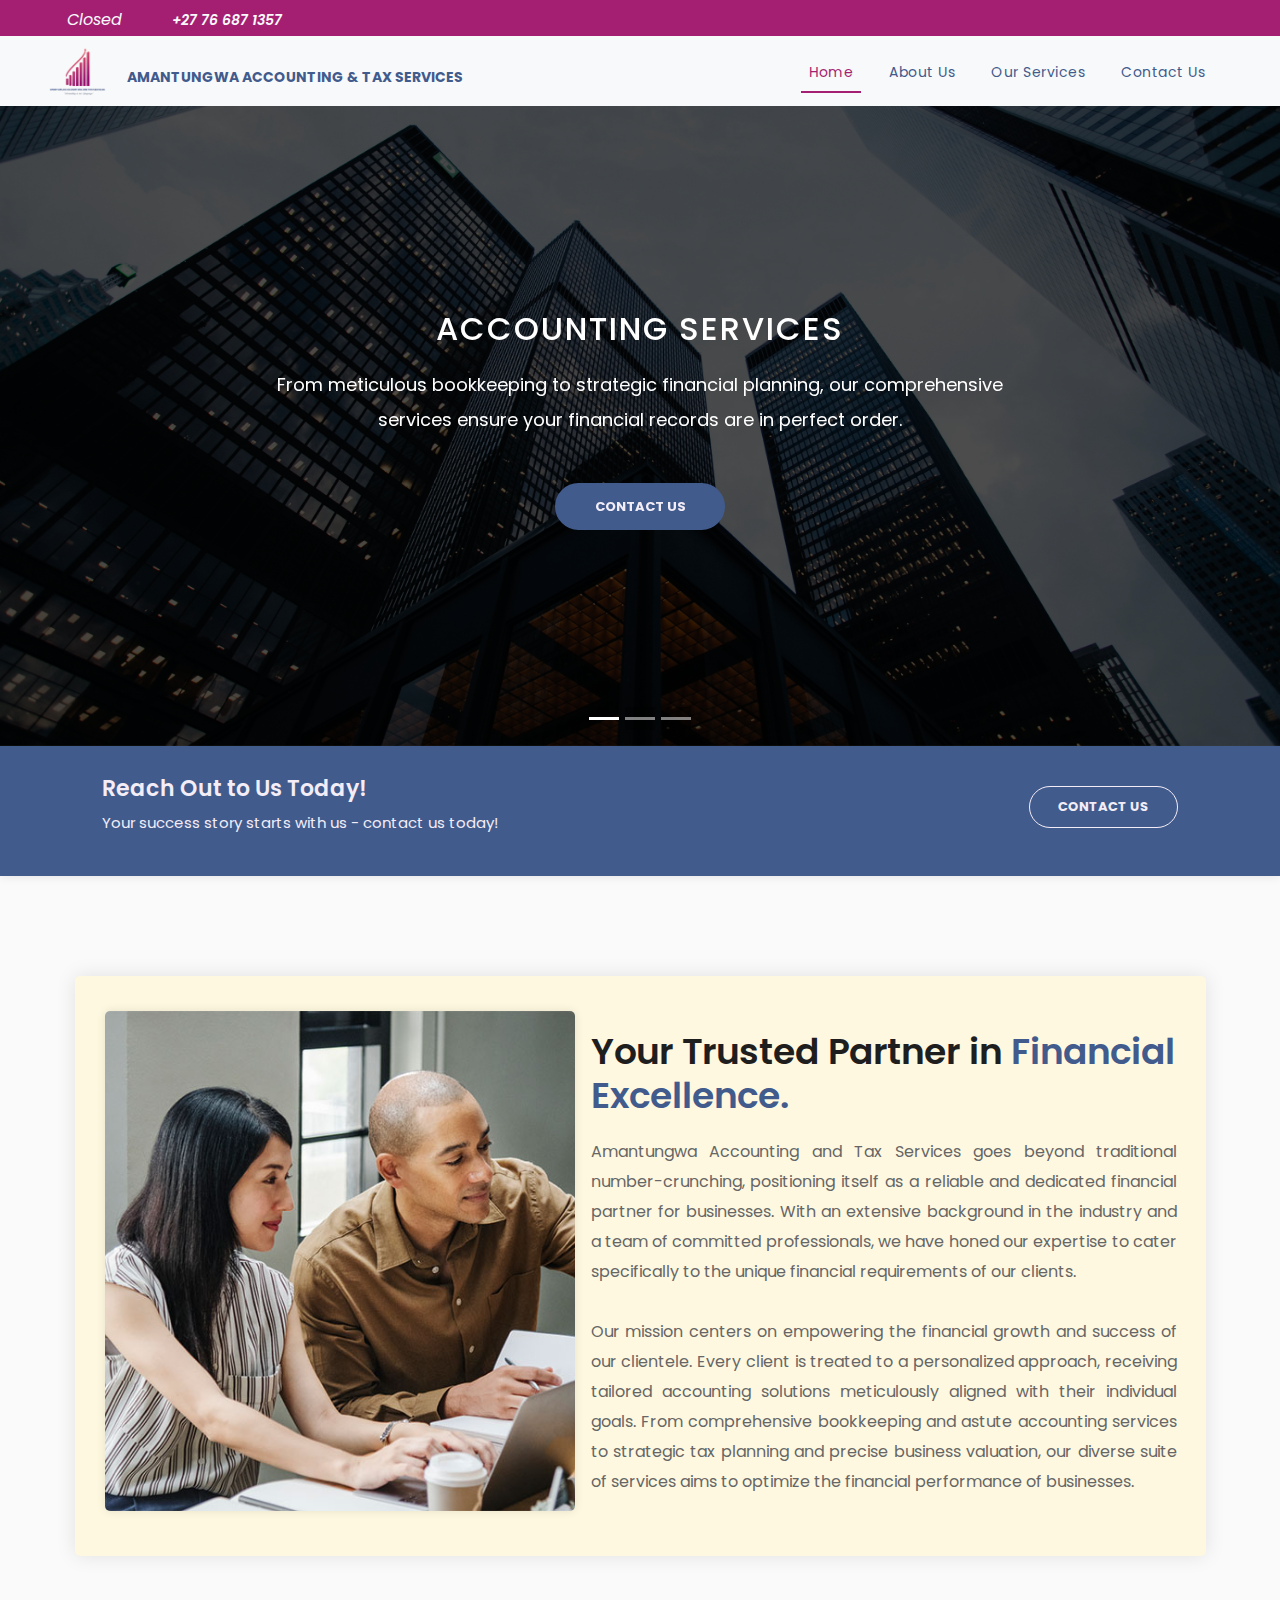
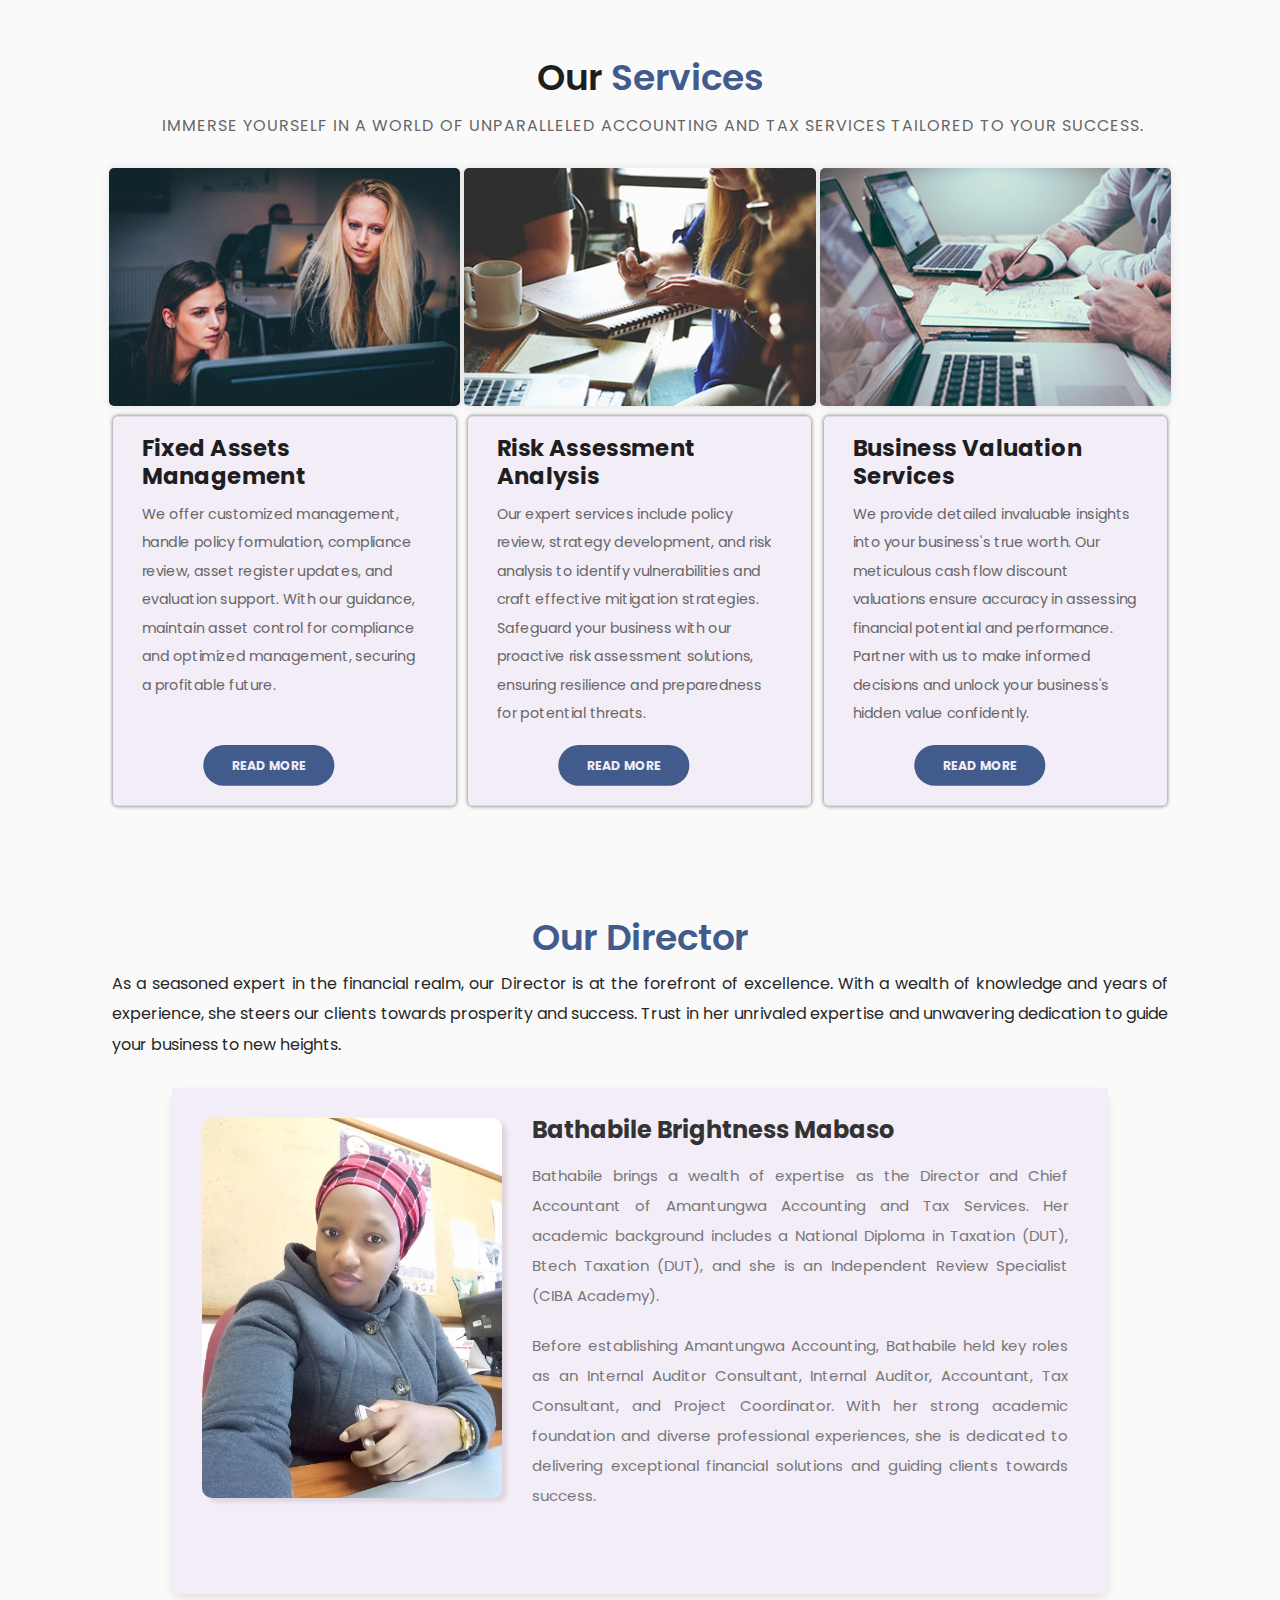
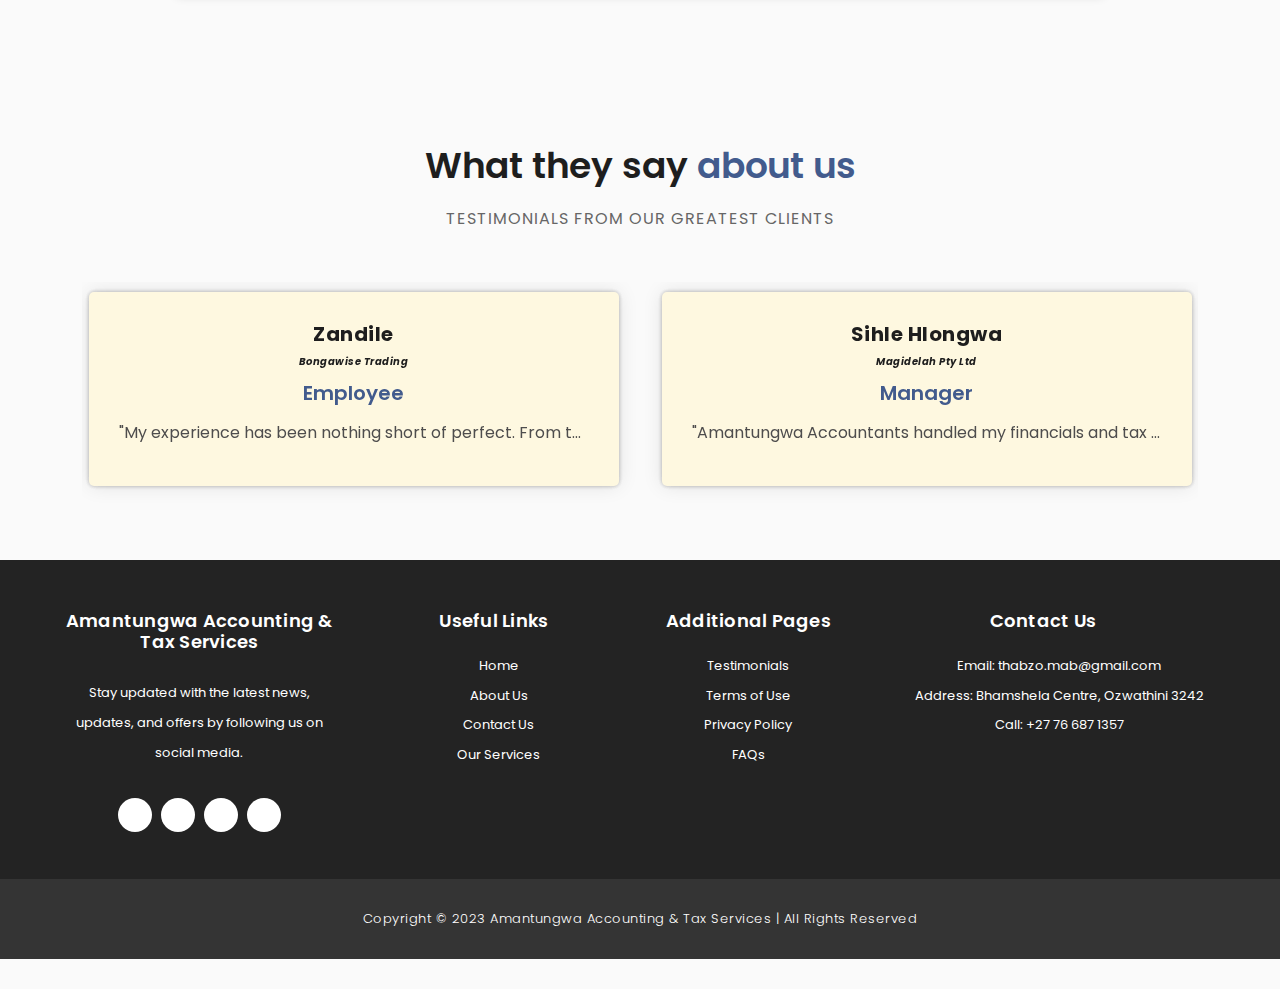
==== commit 05e3943d: "Update about, index, and CSS files" ====
--- a/public/index.html
+++ b/public/index.html
@@ -324,8 +324,8 @@
                   <div class="down-content">
                     <h4>Business Valuation Services</h4>
                     <p>We provide detailed invaluable insights into your
-                      business's true worth. Our meticulous Cash Flow Discount
-                      Valuations ensure accuracy in assessing financial
+                      business's true worth. Our meticulous cash flow discount
+                      valuations ensure accuracy in assessing financial
                       potential and performance. Partner with us to make
                       informed decisions and unlock your business's hidden value
                       confidently.
--- a/public/assets/css/custom.css
+++ b/public/assets/css/custom.css
@@ -24,7 +24,7 @@
 /* Styling Explicit Tags */
 
 body {
-  background-color: #f8fafc;
+  background-color: #fafafa;
   font-family: "Poppins", sans-serif;
   overflow-x: hidden;
   text-rendering: optimizeLegibility;
@@ -724,7 +724,7 @@
   margin-bottom: -100px;
   margin-right: 80px;
   margin-left: 80px;
-  background-color: var(--secondary-button);
+  background-color: #fafafa;
 }
 
 .section-header {
@@ -855,7 +855,7 @@
 }
 
 .testimonials {
-  background-color: #fff;
+  background-color: #fafafa;
   padding: 140px 0;
 }
 
@@ -1034,48 +1034,6 @@
   background-color: var(--primary-button);
 }
 
-/* vision mission section */
-
-.vision-mission {
-  margin-top: 140px;
-  margin-bottom: 120px;
-}
-
-.heading-text {
-  font-size: 36px;
-  font-weight: 600;
-}
-
-.vision,
-.mission,
-.values {
-  margin-bottom: 36px;
-  /* animation: slideInRight 1s ease-in; */
-}
-
-.vision-mission .col-md-3 {
-  text-align: center;
-  padding: 1em;
-  background-image: url(../images/bg.png);
-  background-position: center center;
-  background-repeat: no-repeat;
-  background-size: contain;
-  height: fit-content;
-  border-radius: 15px;
-}
-
-.vision-mission img {
-  width: 128px;
-  height: 128px;
-}
-
-/*@media (max-width: 720px) {
-  .vision-mission img {
-    width: 80px;
-    height: 80px;
-  }
-}*/
-
 /* More Info section in about us */
 
 .about-more-info {
@@ -1120,6 +1078,14 @@
   color: #1e1e1e;
 }
 
+.about-more-info .right-content h2.h2-1 {
+  margin: -30px auto 65px;
+}
+
+.about-more-info .right-content .col-md-12 h2 {
+  font-size: 24px;
+}
+
 .about-more-info .right-content em {
   font-style: normal;
   color: var(--text);
@@ -1129,6 +1095,7 @@
   margin-bottom: 30px;
   font-size: 16px;
   color: #666;
+  text-align: justify;
 }
 
 /* about us team section*/
@@ -1192,17 +1159,22 @@
   font-size: 1.75rem;
 }
 
-/* FAQS  */
+/* About section FAQs  */
 .accordion-item {
   border: none;
   margin-bottom: 24px;
+  box-shadow: 1px 0px 10px var(--text), 1px 0px 10px var(--text), 1px 0px 10px var(--text);
+}
+
+.accordion-item:hover {
+  box-shadow: 2px 4px 6px var(--text), 2px 4px 6px var(--text), 2px 4px 60px var(--text);
 }
 
 .faqs {
   margin-top: 140px;
   margin-bottom: 120px;
   padding: 120px 0;
-  background-color: var(--background);
+  background-color: #fafafa;
 }
 
 .faqs h2 {
@@ -1718,105 +1690,57 @@
   margin-bottom: 0;
 }
 
-/* Terms of Service section */
-
-#terms .container {
-  max-width: 800px;
-  margin: 0 auto;
-}
-
-#terms .card {
-  margin-bottom: 15px;
-  border: 1px solid #ccc;
-  border-radius: 5px;
-}
-
-#terms .card-header {
-  background-color: #f5f5f5;
-  padding: 10px 15px;
-  font-weight: bold;
-  border-bottom: 1px solid #ccc;
-}
-
-#terms .card-body {
-  padding: 15px;
-}
-
-#terms .card-header.active {
-  background-color: #007bff;
-  color: #fff;
-}
-
-#terms .card-header.active:hover {
-  background-color: #007bff;
-  color: #fff;
-}
-
-#terms .btn-link {
-  color: #007bff;
-  text-decoration: none;
-}
-
-#terms .btn-link:hover {
-  color: #0056b3;
-}
-
-#terms .btn-link.collapsed::before {
-  content: "+";
-  padding-right: 5px;
-}
-
-#terms .btn-link:not(.collapsed)::before {
-  content: "-";
-  padding-right: 5px;
+/* Terms of Use section */
+
+.terms {
+  background-color: var(--background);
+  height: 1100px;
+}
+
+.terms h2.text-center {
+  padding-top: 120px;
+  padding-bottom: 20px;
+  font-size: 24px;
+  font-weight: 600;
+  color: var(--primary-button);
+}
+
+.terms p.text-justify {
+  padding-bottom: 30px;
+  font-weight: 700;
+  text-align: justify;
 }
 
 /* Privacy Policy section */
 
-#privacy {
-  background-color: #f8f8f8;
+.privacy {
+  background-color: var(--background);
+  height: 1100px;
+}
+
+.privacy h2.text-center {
+  padding-bottom: 20px;
+  padding-top: 120px;
+  font-weight: 600;
+  font-size: 24px;
+  color: var(--primary-button);
+}
+
+.privacy p.text-justify {
   padding-bottom: 30px;
-  margin-bottom: 30px;
-}
-
-#privacy .container {
-  max-width: px;
-  margin: 0 auto;
-  padding: 20px;
-}
-
-#privacy h1 {
-  font-size: 28px;
-  font-weight: bold;
-  margin-bottom: 20px;
-  text-align: center;
-}
-
-#privacy h3 {
-  font-size: 24px;
-  font-weight: bold;
-  margin-top: 20px;
-  border-bottom: 1px solid #ccc;
-  padding-bottom: 5px;
-  margin-bottom: 10px;
-}
-
-#privacy h3:first-child {
+  font-weight: 700;
+  text-align: justify;
+}
+
+/* Footer FAQs */
+
+.faqs#faqs-body {
   margin-top: 0;
-}
-
-#privacy p {
-  font-size: 16px;
-  line-height: 1.6;
-}
-
-#privacy ul {
-  margin-top: 10px;
-}
-
-#privacy li {
-  list-style: disc;
-  margin-left: 20px;
+  margin-bottom: 0;
+}
+
+#faqs-body #accordionExample {
+  margin-top: -40px;
 }
 
 /* Responsive Design */
@@ -2113,6 +2037,74 @@
   .sub-footer {
     margin-top: -100px;
   }
+
+  /* Terms of use */
+
+  .terms {
+    height: 1200px;
+    display: flex;
+  }
+
+  .terms h2.text-center {
+    padding-top: 100px;
+  }
+
+  .terms p.text-justify {
+    font-size: 13px;
+    line-height: 1.7;
+  }
+
+  .terms .accordion-body {
+    font-size: 13px;
+    position: relative;
+  }
+
+  /* Privacy Policy */
+
+  .privacy {
+    height: 1250px;
+    display: flex;
+  }
+
+  .privacy h2.text-center {
+    padding-top: 100px;
+  }
+
+  .privacy p.text-justify {
+    font-size: 13px;
+    line-height: 1.7;
+  }
+
+  .privacy .accordion-body {
+    font-size: 13px;
+    position: relative;
+  }
+
+  /* FAQs */
+
+  .faqs#faqs-body {
+    height: 3550px;
+    display: flex;
+  }
+
+  #faqs-body h2.text-center {
+    padding-top: -30px;
+    font-size: 24px;
+  }
+
+  #faqs-body span.text-center {
+    font-size: 13px;
+    line-height: 1.7;
+  }
+
+  #faqs-body h2.accordion-header {
+    font-size: 26px;
+  }
+
+  #faqs-body .accordion-body {
+    font-size: 13px;
+    position: relative;
+  }
 }
 
 @media only screen and (min-width: 281px) and (max-width: 352px) {
@@ -2246,6 +2238,19 @@
     width: 80px;
     height: 80px;
   }
+
+  /* Privacy Policy */
+
+  .privacy {
+    height: 1200px;
+  }
+
+  /* FAQs */
+
+  .faqs#faqs-body {
+    height: 3350px;
+    display: flex;
+  }
 }
 
 @media only screen and (min-width: 353px) and (max-width: 359px) {
@@ -2373,6 +2378,18 @@
   .vision-mission img {
     width: 80px;
     height: 80px;
+  }
+
+  /* Privacy Policy */
+
+  .privacy {
+    height: 1150px;
+  }
+
+  /* FAQs */
+
+  .faqs#faqs-body {
+    height: 3250px;
   }
 }
 
@@ -2490,6 +2507,18 @@
     width: 80px;
     height: 80px;
   }
+
+  /* Privacy Policy */
+
+  .privacy {
+    height: 1150px;
+  }
+
+  /* FAQs */
+
+  .faqs#faqs-body {
+    height: 3200px;
+  }
 }
 
 @media only screen and (min-width: 375px) and (max-width: 410px) {
@@ -2613,6 +2642,18 @@
     width: 80px;
     height: 80px;
   }
+
+  /* Privacy Policy */
+
+  .privacy {
+    height: 1150px;
+  }
+
+  /* FAQs */
+
+  .faqs#faqs-body {
+    height: 3100px;
+  }
 }
 
 @media only screen and (min-width: 411px) and (max-width: 479px) {
@@ -2750,6 +2791,18 @@
   .vision-mission img {
     width: 80px;
     height: 80px;
+  }
+
+  /* Privacy Policy */
+
+  .privacy {
+    height: 1150px;
+  }
+
+  /* FAQs */
+
+  .faqs#faqs-body {
+    height: 3000px;
   }
 }
 
@@ -2893,6 +2946,24 @@
   .vision-mission img {
     width: 80px;
     height: 80px;
+  }
+
+  /* Terms of use */
+
+  .terms {
+    height: 1150px;
+  }
+
+  /* Privacy Policy */
+
+  .privacy {
+    height: 1150px;
+  }
+
+  /* FAQs */
+
+  .faqs#faqs-body {
+    height: 2950px;
   }
 }
 
@@ -3056,6 +3127,24 @@
     width: 80px;
     height: 80px;
   }
+
+  /* Terms of use */
+
+  .terms {
+    height: 1150px;
+  }
+
+  /* Privacy Policy */
+
+  .privacy {
+    height: 1100px;
+  }
+
+  /* FAQs */
+
+  .faqs#faqs-body {
+    height: 2900px;
+  }
 }
 
 @media only screen and (min-width: 600px) and (max-width: 639px) {
@@ -3222,6 +3311,24 @@
     width: 80px;
     height: 80px;
   }
+
+  /* Terms of use */
+
+  .terms {
+    height: 1150px;
+  }
+
+  /* Privacy Policy */
+
+  .privacy {
+    height: 1100px;
+  }
+
+  /* FAQs */
+
+  .faqs#faqs-body {
+    height: 2900px;
+  }
 }
 
 @media only screen and (min-width: 640px) and (max-width: 711px) {
@@ -3389,6 +3496,29 @@
   .vision-mission img {
     width: 80px;
     height: 80px;
+  }
+
+  /* Terms of use */
+
+  .terms h2.text-center {
+    padding-top: 120px;
+  }
+
+  /* Privacy Policy */
+
+  .privacy {
+    height: 1150px;
+  }
+
+  .privacy h2.text-center {
+    padding-top: 120px;
+  }
+
+  /* FAQs */
+
+  .faqs#faqs-body {
+    height: 2900px;
+    display: flex;
   }
 }
 
@@ -3631,6 +3761,28 @@
 
   .sub-footer p {
     font-size: 13px;
+  }
+
+  /* Terms of use */
+
+  .terms h2.text-center {
+    padding-top: 140px;
+  }
+
+  /* Privacy Policy */
+
+  .privacy {
+    height: 1200px;
+  }
+
+  .privacy h2.text-center {
+    padding-top: 140px;
+  }
+
+  /* FAQs */
+
+  .faqs#faqs-body {
+    height: 2900px;
   }
 }
 
@@ -3958,6 +4110,12 @@
   .sub-footer {
     margin-top: -100px;
     margin-bottom: -1px;
+  }
+
+  /* FAQs */
+
+  .faqs#faqs-body {
+    height: 2700px;
   }
 }
 
@@ -4701,6 +4859,18 @@
   .sub-footer a {
     color: #fff;
   }
+
+  /* Terms of use */
+
+  .terms {
+    height: 1150px;
+  }
+
+  /* Privacy Policy */
+
+  .privacy {
+    height: 1150px;
+  }
 }
 
 @media only screen and (min-width: 1024px) {
@@ -5003,24 +5173,26 @@
   }
 
   .more-info .more-info-content {
-    height: 430px;
+    height: 580px;
   }
 
   .more-info .left-image img {
     object-fit: cover;
-    height: 400px;
+    height: 500px;
     margin-left: 20px;
+    margin-top: 20px;
+    width: 470px;
   }
 
   .more-info .right-content h2 {
-    font-size: 24px;
+    font-size: 36px;
     text-align: left;
-    margin: -270px -50px 0 -80px;
+    margin: -130px -50px 0 -80px;
   }
 
   .more-info .right-content p {
     text-align: justify;
-    font-size: 13px;
+    font-size: 16px;
     margin-top: 20px;
     margin-left: -80px;
     margin-bottom: 20px;
@@ -5046,29 +5218,29 @@
   }
 
   .services .section-heading h2 {
-    font-size: 24px;
+    font-size: 36px;
     text-align: center;
     margin: 50px auto auto -170px;
   }
 
   .services .section-heading span {
-    font-size: 13px;
+    font-size: 16px;
     margin: 15px 30px -50px -135px;
     text-align: center;
   }
 
   .services .service-item .down-content {
-    height: 360px;
+    height: 410px;
   }
 
   .services .down-content h4 {
-    font-size: 20px;
+    font-size: 24px;
     margin-bottom: 10px;
     text-align: left;
   }
 
   .services .down-content p {
-    font-size: 13px;
+    font-size: 15px;
     margin-bottom: 8px;
     text-align: left;
   }
@@ -5087,14 +5259,14 @@
   }
 
   .team .section-header h2 {
-    font-size: 24px;
+    font-size: 36px;
     text-align: center;
     margin-bottom: 10px;
   }
 
   .team .section-header p {
     text-align: justify;
-    font-size: 13px;
+    font-size: 16px;
     line-height: 1.9;
     margin: 0 30px;
   }
@@ -5113,7 +5285,7 @@
   }
 
   #team .card-body p.card-text {
-    font-size: 13px;
+    font-size: 15px;
     text-align: justify;
     margin-left: -120px;
     margin-right: 10px;
@@ -5141,7 +5313,7 @@
   }
 
   .testimonials .section-heading h2 {
-    font-size: 24px;
+    font-size: 36px;
     margin-top: -50px;
     margin-bottom: 20px;
     text-align: center;
@@ -5150,7 +5322,7 @@
   .testimonials .section-heading span {
     text-align: center;
     margin-bottom: -90px;
-    font-size: 13px;
+    font-size: 16px;
   }
 
   .testimonials .testimonial-item {
@@ -5159,18 +5331,18 @@
 
   .testimonials .testimonial-item .inner-content h4,
   .testimonials .testimonial-item .inner-content span {
+    font-size: 20px;
+  }
+
+  .testimonials .testimonial-item .inner-content p {
     font-size: 16px;
-  }
-
-  .testimonials .testimonial-item .inner-content p {
-    font-size: 13px;
     margin-bottom: 8px;
   }
 
   footer {
     background-color: #232323;
     padding: 50px 0 0 0;
-    margin: -50px 0 0 -100px;
+    margin: -100px 0 0 -100px;
     color: #fff;
   }
 
@@ -5209,6 +5381,28 @@
     padding: 0;
     margin: auto auto -30px auto;
     height: 110px;
+  }
+
+  /* Terms of use */
+
+  .terms {
+    height: 1100px;
+  }
+
+  /* Privacy Policy */
+
+  .privacy {
+    height: 1050px;
+  }
+
+  /* FAQs */
+
+  .faqs#faqs-body {
+    height: 2650px;
+  }
+
+  #faqs-body h2.accordion-header {
+    font-size: 30px;
   }
 }
 
@@ -5312,7 +5506,7 @@
   }
 
   .more-info .more-info-content {
-    height: 400px;
+    height: 500px;
   }
 
   .more-info .left-image {
@@ -5323,25 +5517,23 @@
   }
 
   .more-info .left-image img {
-    height: 340px;
+    height: 440px;
     width: 550px;
     object-fit: cover;
+    margin-top: 5px;
   }
 
   .more-info .right-content h2 {
-    font-size: 24px;
     text-align: left;
-    margin: -320px 0 0 -50px;
+    margin: -220px -20px 0 -50px;
   }
 
   .more-info .right-content p {
     text-align: justify;
-    font-size: 13px;
-    margin: 20px 0 20px -50px;
+    margin: 20px -20px 20px -50px;
   }
 
   .services .section-heading h2 {
-    font-size: 24px;
     text-align: center;
     margin: 50px auto auto -170px;
   }
@@ -5351,23 +5543,28 @@
   }
 
   .services .section-heading span {
-    font-size: 13px;
     margin: 15px 30px -50px -135px;
     text-align: center;
   }
 
   .services .down-content h4 {
-    font-size: 24px;
     margin-bottom: 10px;
     text-align: left;
   }
 
   .services .down-content p {
-    font-size: 13px;
     margin-bottom: 8px;
     text-align: left;
   }
 
+  .services .service-item .down-content {
+    height: 360px;
+  }
+
+  .services .service-item .down-content a.another {
+    margin-top: 40px;
+  }
+
   .services .service-item .down-content a.one {
     margin-top: 35px;
   }
@@ -5377,14 +5574,12 @@
   }
 
   .team .section-header h2 {
-    font-size: 24px;
     text-align: center;
     margin-bottom: 10px;
   }
 
   .team .section-header p {
     text-align: justify;
-    font-size: 13px;
     line-height: 1.9;
     margin: 0 90px;
   }
@@ -5396,15 +5591,6 @@
     object-position: top;
   }
 
-  #team .card-body h3.card-title {
-    font-size: 24px;
-  }
-
-  #team .card-body p.card-text {
-    font-size: 13px;
-    text-align: justify;
-  }
-
   #team .card-body p.socials-home {
     margin-left: 0;
   }
@@ -5426,7 +5612,6 @@
   }
 
   .testimonials .section-heading h2 {
-    font-size: 24px;
     margin-top: -50px;
     margin-bottom: 20px;
     text-align: center;
@@ -5435,23 +5620,11 @@
   .testimonials .section-heading span {
     text-align: center;
     margin-bottom: -90px;
-    font-size: 13px;
-  }
-
-  .testimonials .testimonial-item .inner-content h4,
-  .testimonials .testimonial-item .inner-content span {
-    font-size: 18px;
-  }
-
-  .testimonials .testimonial-item .inner-content p {
-    font-size: 13px;
-    margin-bottom: 8px;
   }
 
   footer {
     background-color: #232323;
     padding: 50px 0 0 0;
-    margin: -50px 0 0 -100px;
     color: #fff;
   }
 
@@ -5492,6 +5665,7 @@
 }
 
 @media only screen and (min-width: 1600px) {
+
   .services {
     margin-left: 140px;
   }
@@ -5519,9 +5693,8 @@
   }
 
   .more-info .right-content h2 {
-    font-size: 30px;
     text-align: left;
-    margin: -70px -50px 0 -5px;
+    margin: -70px 0 0 -5px;
   }
 
   .more-info .right-content p {
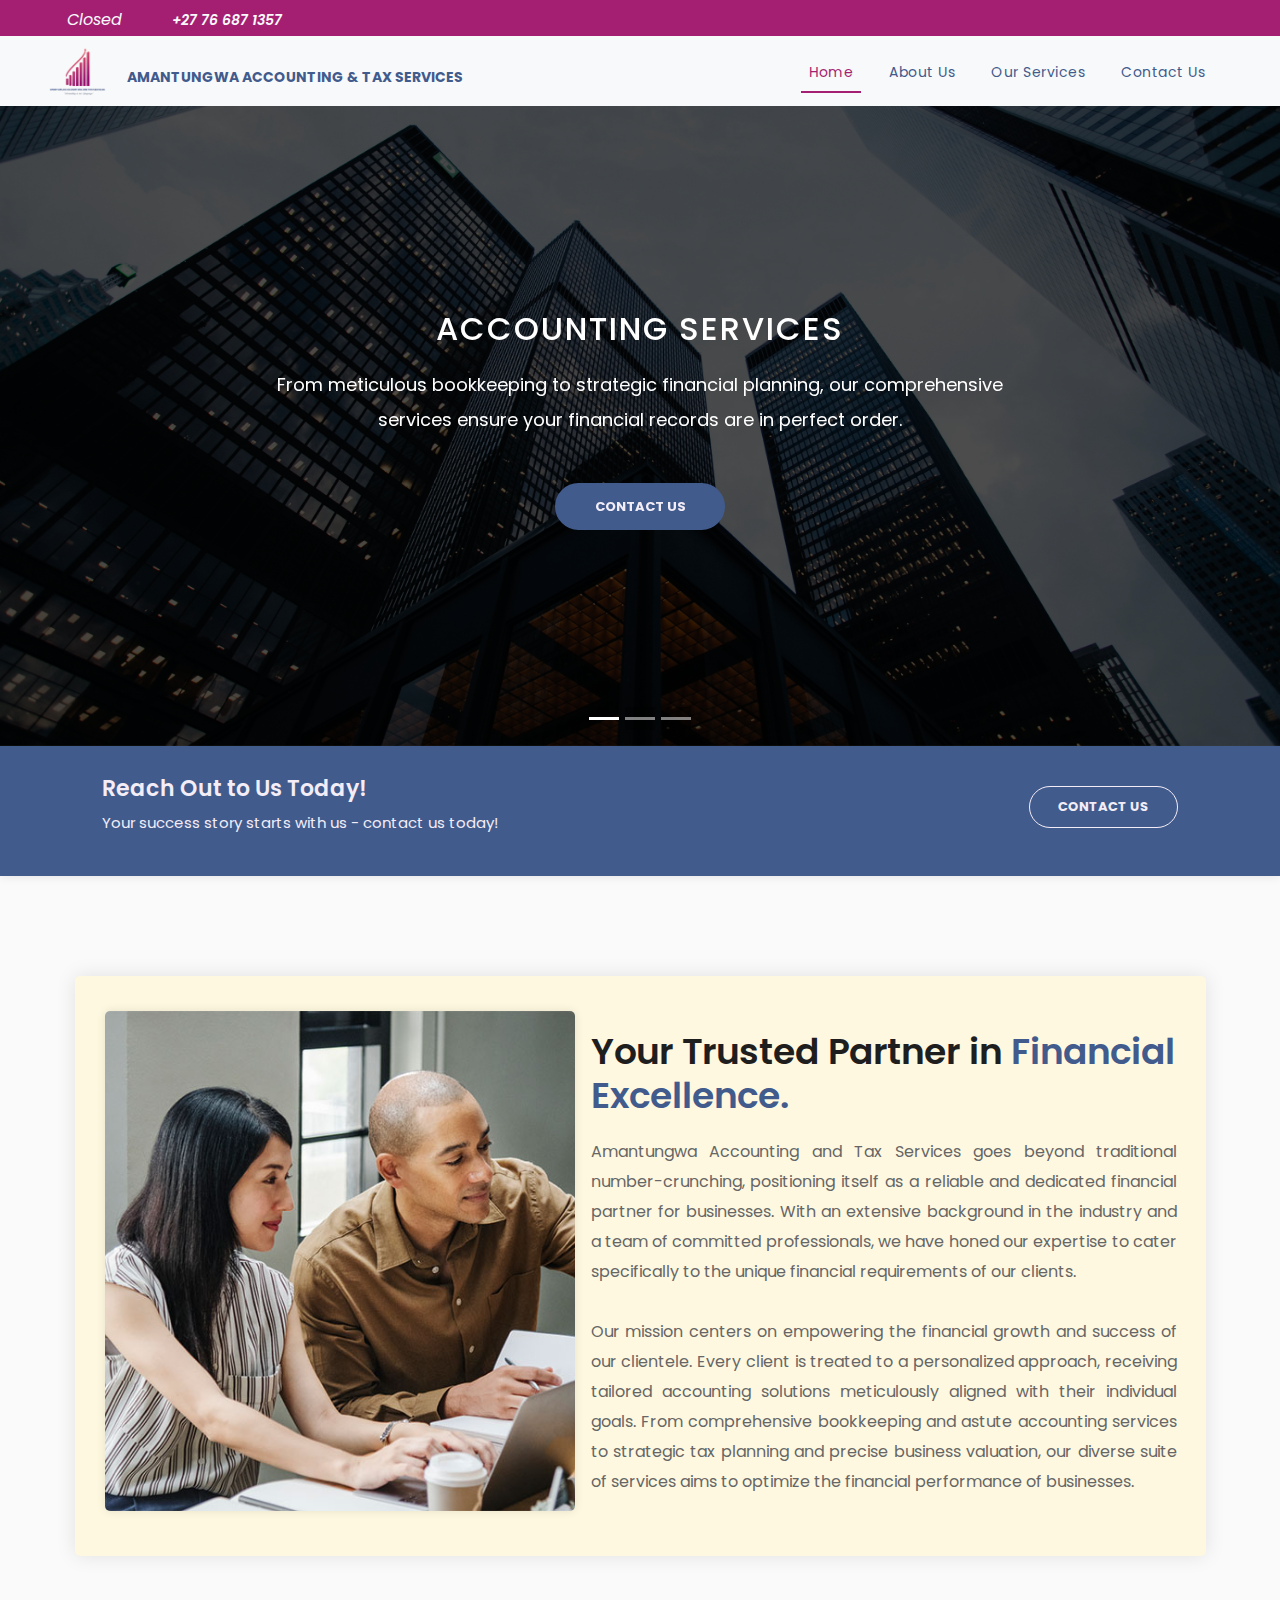
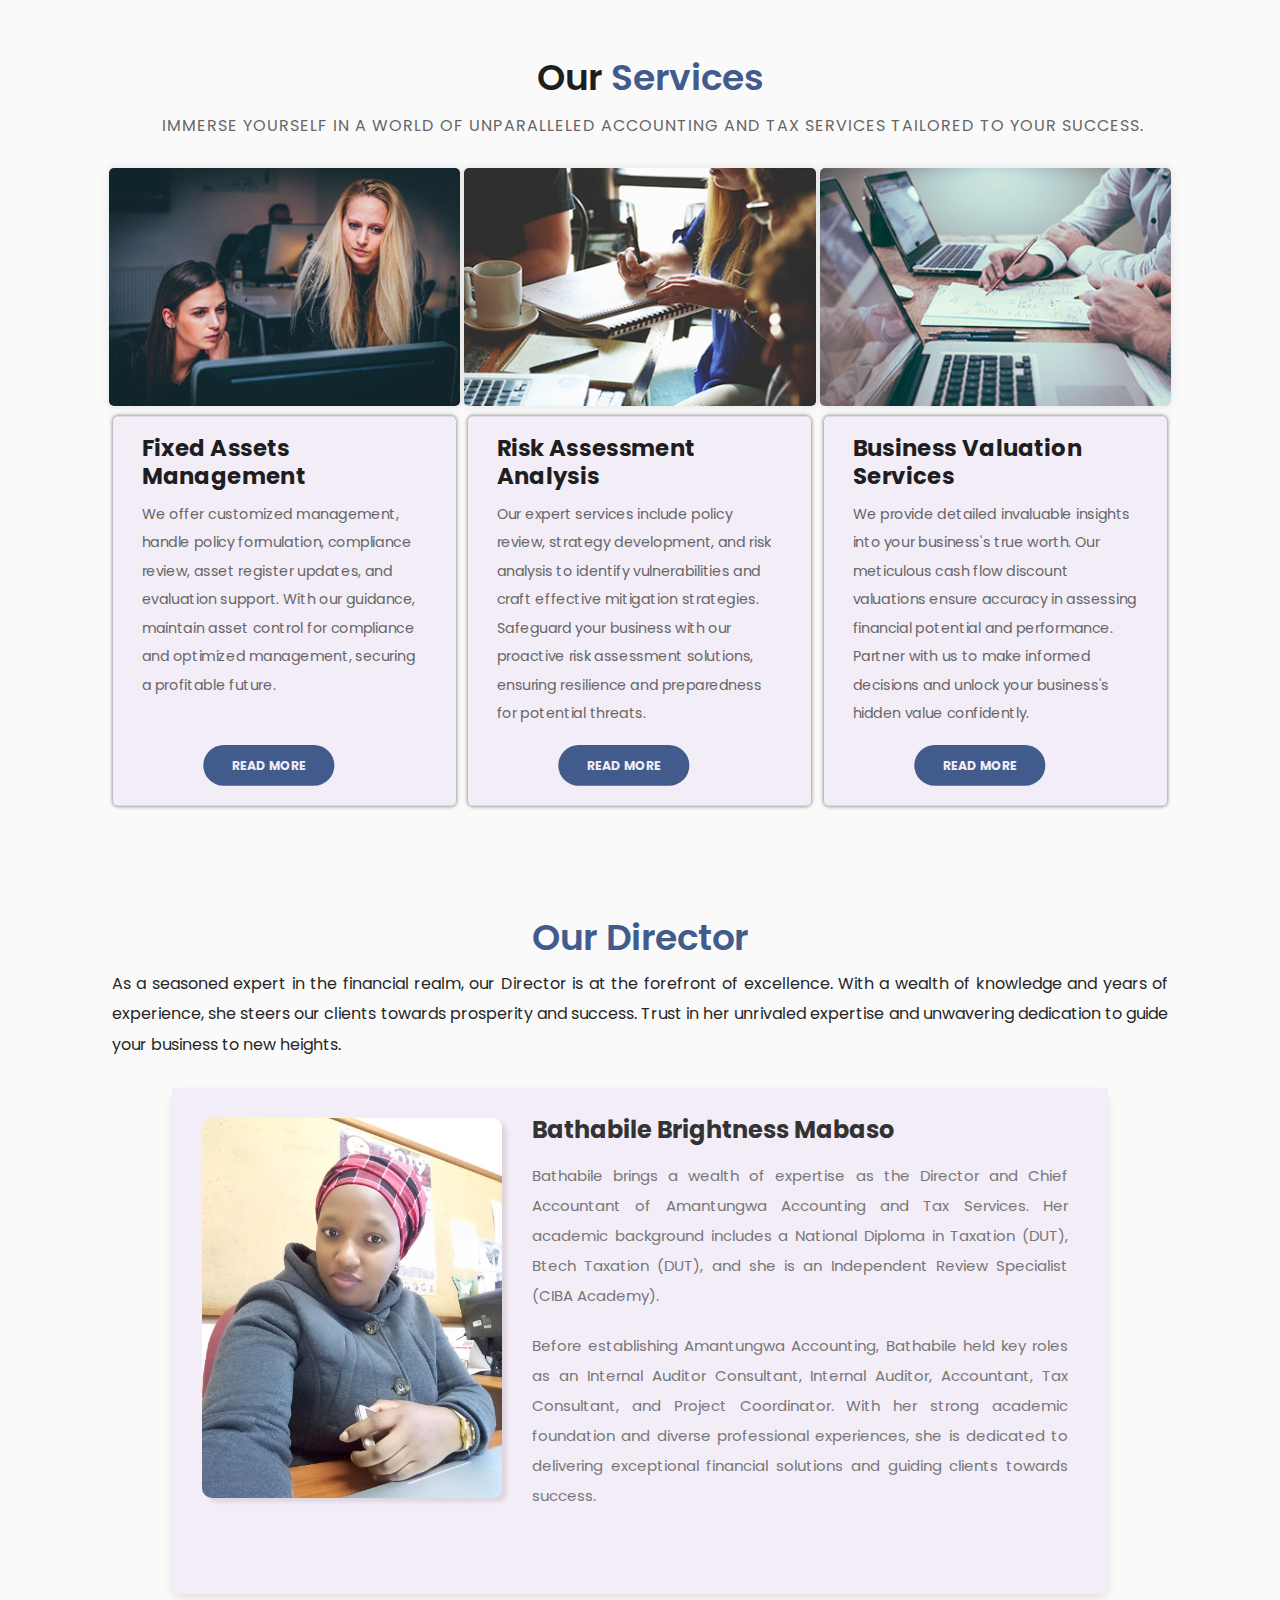
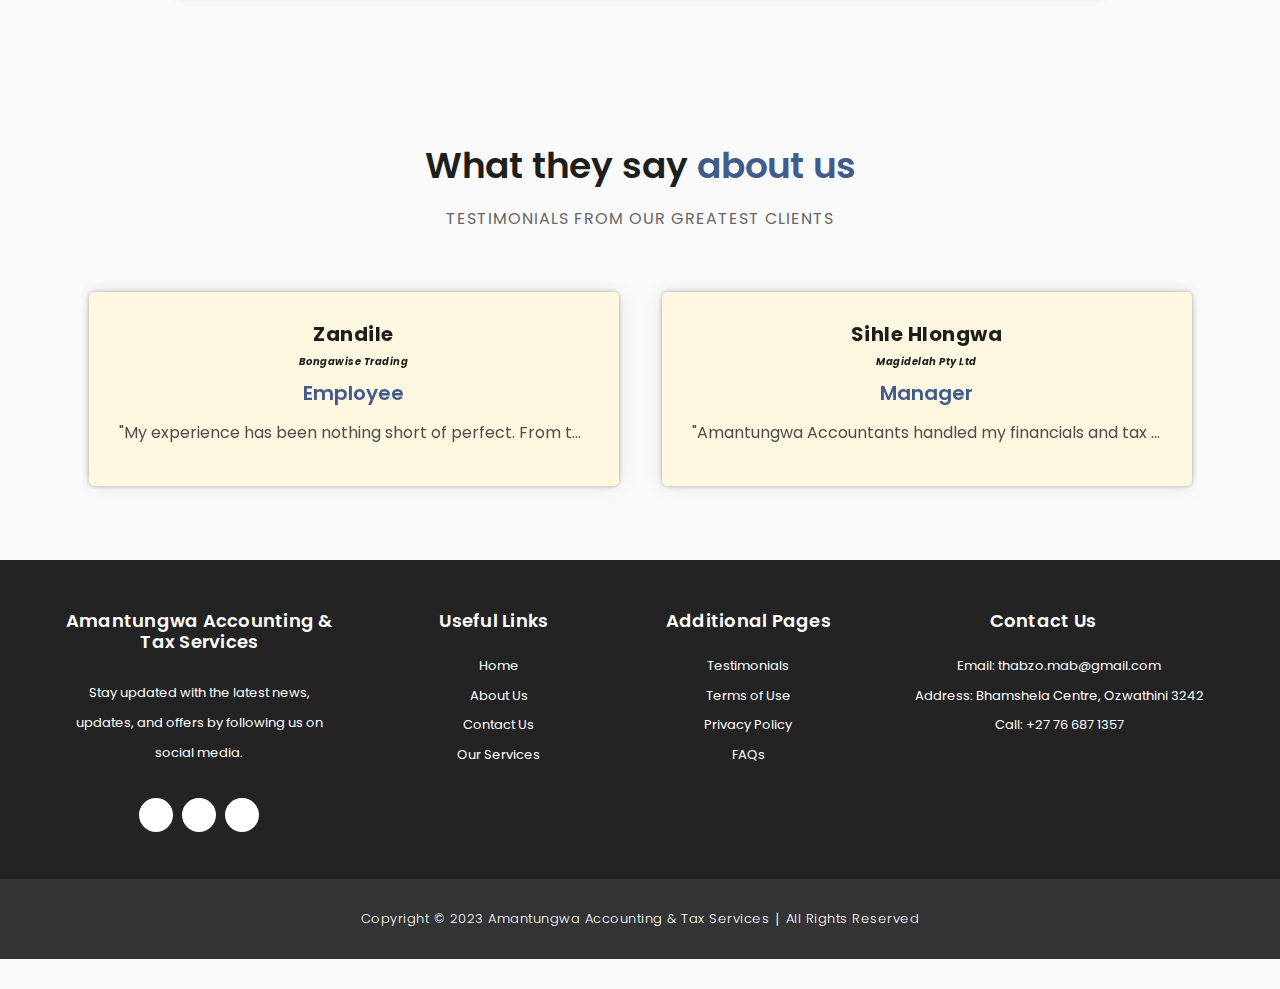
==== commit e1d61b3e: "Update header and footer" ====
--- a/public/index.html
+++ b/public/index.html
@@ -6,7 +6,7 @@
     <meta name="viewport"
       content="width=device-width, initial-scale=1, shrink-to-fit=no">
     <meta http-equiv="X-UA-Compatible" content="IE=edge">
-    <title>Home | Amantungwa Accounting &amp; Tax Services</title>
+    <title>Home &VerticalBar; Amantungwa Accounting &amp; Tax Services</title>
     <meta name="author"
       content="Website created by RLabs for Amantungwa Accounting and Tax Services">
     <meta name="description"
@@ -107,9 +107,7 @@
             <div class="collapse navbar-collapse" id="navbarSupportedContent">
               <ul class="navbar-nav ms-auto mb-2 mb-lg-0">
                 <li class="nav-item active">
-                  <a class="nav-link active" href="#top">Home
-                    <!--<span class="sr-only">(current)</span>-->
-                  </a>
+                  <a class="nav-link active" href="#top">Home</a>
                 </li>
                 <li class="nav-item">
                   <a class="nav-link" href="about.html">About Us</a>
@@ -473,8 +471,6 @@
               <li><a href="https://www.instagram.com/amantungwaaccounting/"
                   target="_blank"><i
                     class="bi bi-instagram"></i></a></li>
-              <li><a href="https://wa.me/+27766871357" target="_blank"><i
-                    class="bi bi-whatsapp"></i></a></li>
             </ul>
           </div>
           <div class="col-md-3 footer-item">
@@ -518,9 +514,8 @@
       <div class="container">
         <div class="row">
           <div class="col-md-12">
-            <p>Copyright &copy; 2023 Amantungwa Accounting &amp; Tax Services |
-              All Rights
-              Reserved
+            <p>Copyright &copy; 2023 Amantungwa Accounting &amp; Tax Services
+              &VerticalBar; All Rights Reserved
             </p>
           </div>
         </div>
--- a/public/assets/css/custom.css
+++ b/public/assets/css/custom.css
@@ -666,6 +666,20 @@
   font-size: 14px;
   color: #7a7a7a;
   margin-bottom: 0px;
+  text-align: justify;
+}
+
+#tabs .tabs-content article ul li {
+  background-color: #fafafa;
+  color: #1e1e1e !important;
+}
+
+#tabs .tabs-content details summary strong {
+  color: var(--text);
+}
+
+#tabs .tabs-content details summary strong:active {
+  color: var(--accent);
 }
 
 .services {
@@ -718,6 +732,10 @@
   color: #666;
 }
 
+#services-footer {
+  margin-top: 80px;
+}
+
 /* Team section */
 
 #team {
@@ -851,7 +869,7 @@
 /* Testimonials section */
 
 .about-testimonials {
-  margin-top: 0 !important;
+  margin-top: -200px !important;
 }
 
 .testimonials {
@@ -1040,6 +1058,16 @@
   margin-top: 140px;
 }
 
+.about-more-info p.margin-fix {
+  margin-top: -100px;
+  color: #1e1e1e !important;
+  font-weight: 600;
+}
+
+.about-more-info p.margin-fix a:hover {
+  color: var(--primary-button);
+}
+
 .about-more-info .left-image img {
   width: 100%;
   overflow: hidden;
@@ -1082,6 +1110,10 @@
   margin: -30px auto 65px;
 }
 
+.about-more-info .right-content h2.values {
+  margin-top: -80px;
+}
+
 .about-more-info .right-content .col-md-12 h2 {
   font-size: 24px;
 }
@@ -1099,6 +1131,15 @@
 }
 
 /* about us team section*/
+
+#about-team h2 {
+  margin: -40px;
+}
+
+#about-team .section-heading span {
+  margin-top: 60px;
+  margin-bottom: -40px;
+}
 
 .team {
   background-color: #f7f7f7;
@@ -1181,6 +1222,10 @@
   font-size: 36px;
   font-weight: 600;
   color: #1e1e1e;
+}
+
+.faqs h2.about {
+  margin-top: -80px;
 }
 
 .faqs em {
@@ -1198,8 +1243,20 @@
   margin-bottom: 80px;
 }
 
+.faqs span.about-faqs {
+  margin-bottom: 40px;
+}
+
+#faqs-body h2.text-center {
+  font-size: 36px !important;
+}
+
 .accordion-item .accordion-button {
   border-radius: calc(4px - 1px);
+}
+
+.accordion-item .about-button {
+  margin-top: 40px;
 }
 
 .accordion-button {
@@ -1612,7 +1669,8 @@
 /* Single Service */
 
 .single-services {
-  margin-top: 140px;
+  margin-top: 10px;
+  margin-bottom: 140px;
 }
 
 #tabs ul {
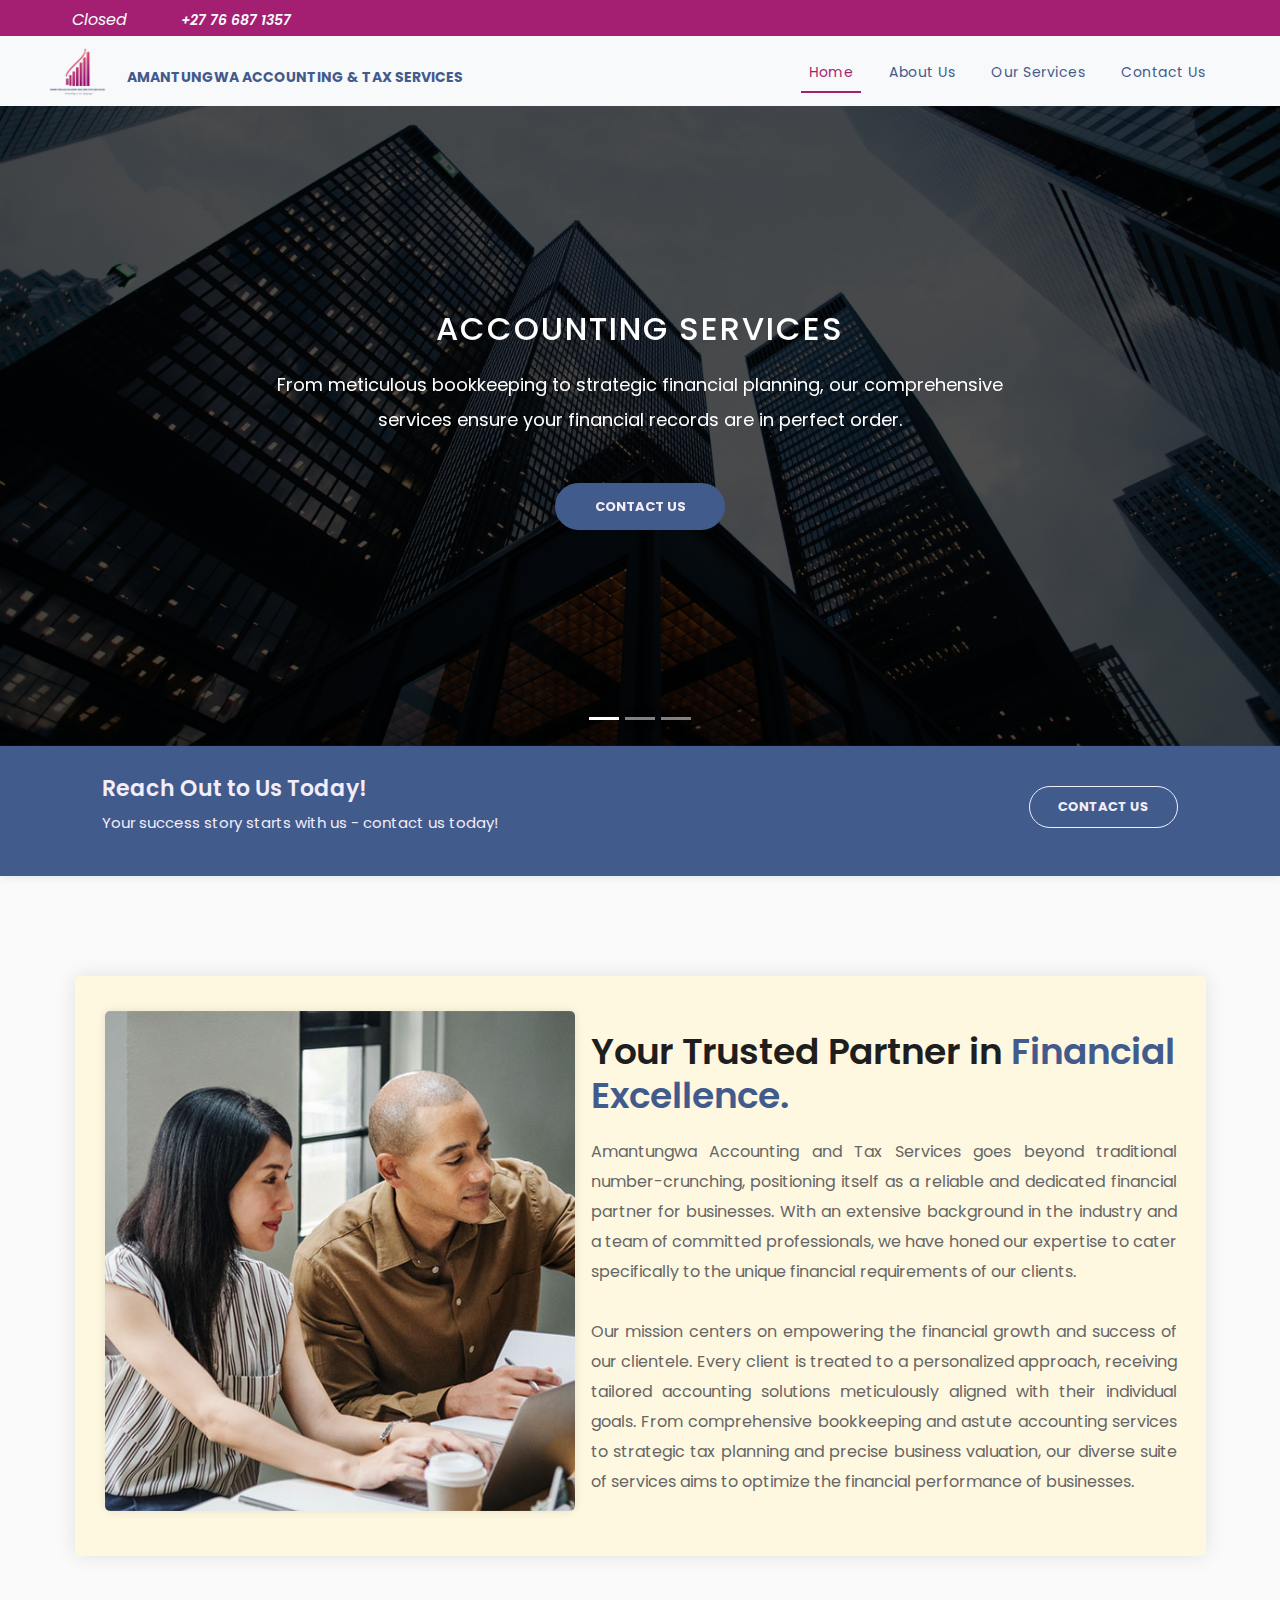
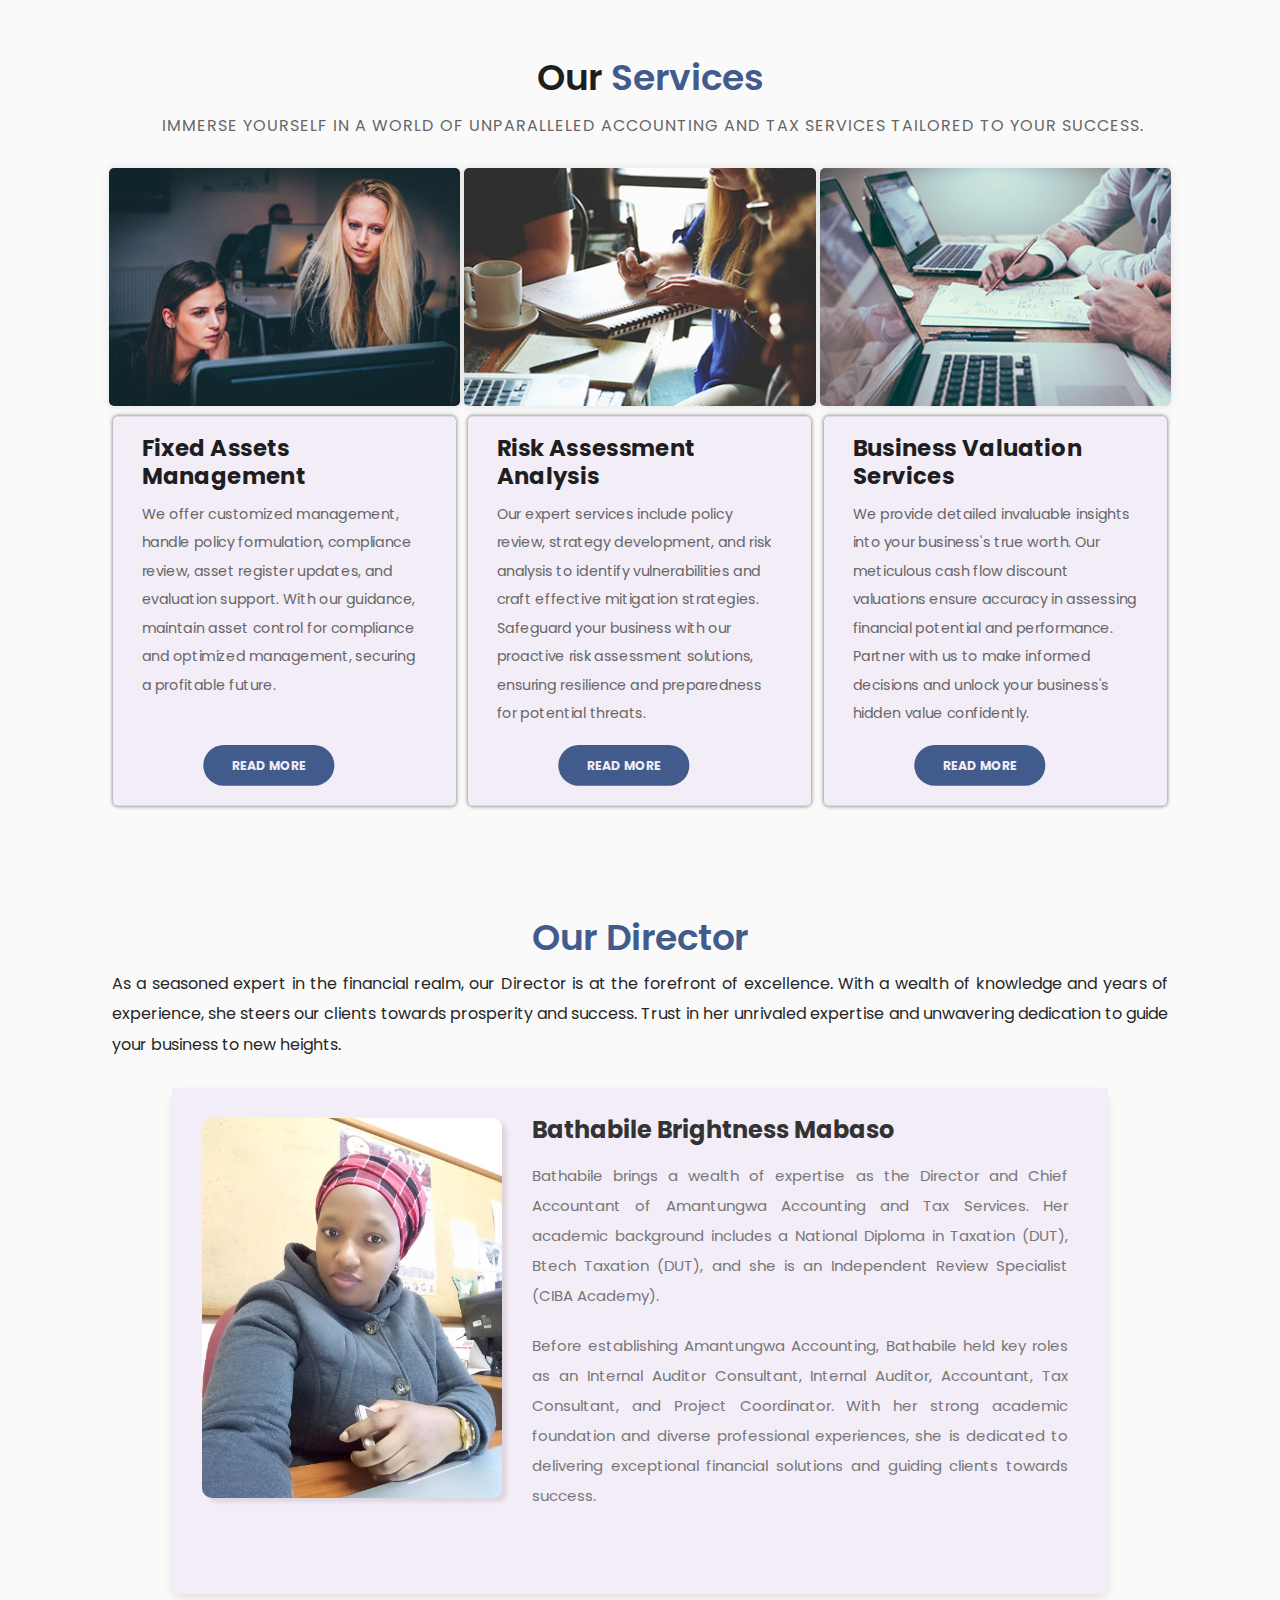
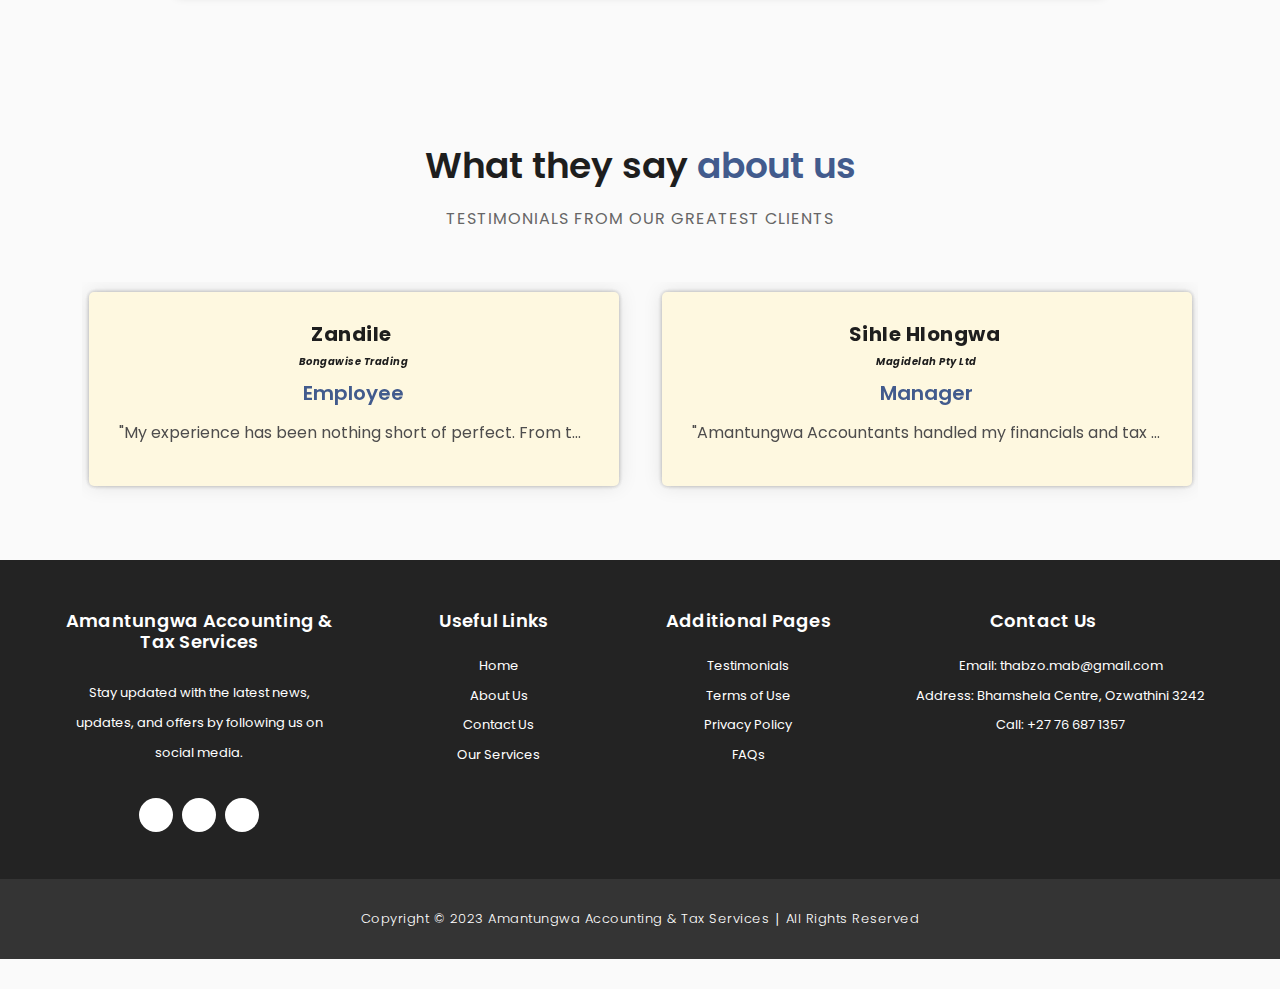
==== commit 31938284: "Update footer and contact file and add success file" ====
--- a/public/index.html
+++ b/public/index.html
@@ -6,7 +6,8 @@
     <meta name="viewport"
       content="width=device-width, initial-scale=1, shrink-to-fit=no">
     <meta http-equiv="X-UA-Compatible" content="IE=edge">
-    <title>Home &VerticalBar; Amantungwa Accounting &amp; Tax Services</title>
+    <title>Home&nbsp;&VerticalBar;&nbsp;Amantungwa
+      Accounting&nbsp;&amp;&nbsp;Tax Services</title>
     <meta name="author"
       content="Website created by RLabs for Amantungwa Accounting and Tax Services">
     <meta name="description"
@@ -51,10 +52,11 @@
           <div class="row">
             <div class="col-md-8 col-xs-12">
               <ul class="left-info">
-                <li><i class="bi bi-watch"> <span id="operating-hours"></span></i></li>
+                <li><i class="bi bi-watch">&nbsp;<span id="operating-hours"></span></i></li>
                 <li>
                   <i class="bi bi-phone">
-                    <a href="tel:+27766871357"> <span class="contact">+27 76 687
+                    <a href="tel:+27766871357">&nbsp;<span class="contact">+27
+                        76 687
                         1357</span></a>
                   </i>
                 </li>
@@ -94,7 +96,7 @@
           <div class="container">
             <img src="./assets/images/logo.png" alt="Logo">
             <a class="navbar-brand" href="index.html">
-              <h2>Amantungwa Accounting &amp; Tax Services</h2>
+              <h2>Amantungwa Accounting&nbsp;&amp;&nbsp;Tax Services</h2>
             </a>
             <a href="#" id="top-arrow"><i class="bi bi-arrow-up"></i></a>
             <button class="navbar-toggler" type="button"
@@ -234,7 +236,8 @@
                     </div>
                     <div class="col-md-6 align-self-center">
                       <div class="right-content">
-                        <h2>Your Trusted Partner in <em>Financial Excellence.</em></h2>
+                        <h2>Your Trusted Partner in&nbsp;<em>Financial
+                            Excellence.</em></h2>
                         <p>Amantungwa Accounting and Tax Services goes beyond
                           traditional number-crunching, positioning itself as a
                           reliable and dedicated financial partner for
@@ -270,7 +273,7 @@
             <div class="row">
               <div class="col-md-12">
                 <div class="section-heading">
-                  <h2>Our <em>Services</em></h2>
+                  <h2>Our&nbsp;<em>Services</em></h2>
                   <span>Immerse yourself in a world of unparalleled accounting
                     and tax services tailored to your success.</span>
                 </div>
@@ -411,7 +414,7 @@
           <div class="row">
             <div class="col-md-12">
               <div class="section-heading text-center pb-5">
-                <h2>What they say <em>about us</em></h2>
+                <h2>What they say&nbsp;<em>about us</em></h2>
                 <span>testimonials from our greatest clients</span>
               </div>
             </div>
@@ -420,7 +423,7 @@
 
                 <div class="testimonial-item">
                   <div class="inner-content">
-                    <h4>Zandile <br><em>Bongawise Trading</em></h4>
+                    <h4>Zandile&nbsp;<br><em>Bongawise Trading</em></h4>
                     <span>Employee</span>
                     <p class="truncate-container">"My experience has been nothing short of perfect. From the moment I engaged their services, I was impressed with the level of professionalism and efficiency. The response time was remarkably quick, and the service provided was top-notch. I truly appreciate the attention to detail and the dedication to delivering a seamless experience. It's rare to come across such an exceptional level of service, and I can confidently say that my expectations were not only met but exceeded. I look forward to continuing this wonderful association and would highly recommend their services to anyone seeking quick and professional assistance."</p>
                   </div>
@@ -428,7 +431,7 @@
 
                 <div class="testimonial-item">
                   <div class="inner-content">
-                    <h4>Sihle Hlongwa <br><em>Magidelah Pty Ltd</em></h4>
+                    <h4>Sihle Hlongwa&nbsp;<br><em>Magidelah Pty Ltd</em></h4>
                     <span>Manager</span>
                     <p class="truncate-container">"Amantungwa Accountants handled my financials and tax returns with exceptional expertise and professionalism. Their attention to detail and prompt service made the entire process effortless. I felt reassured by their knowledge and dedication to delivering accurate results. Trusting them with my finances was the best decision I made, and I wholeheartedly recommend their services to anyone seeking reliable financial assistance."</p>
                   </div>
@@ -436,7 +439,7 @@
 
                 <div class="testimonial-item">
                   <div class="inner-content">
-                    <h4>Buhle <br><em>Dept. of Education</em></h4>
+                    <h4>Buhle&nbsp;<br><em>Dept. of Education</em></h4>
                     <span>Educator</span>
                     <p class="truncate-container">"Amantungwa Accountants made tax season a breeze! Their expertise with SARS returns was invaluable, saving me time and stress. I am grateful for the ease and efficiency they brought to my financial life. Choosing them was a game-changer, and I highly recommend their services for hassle-free tax filing."</p>
                   </div>
@@ -495,12 +498,14 @@
             <h4 class="text-white">Contact Us</h4>
             <div class="contact-info">
               <ul class="list-unstyled text-white">
-                <li><i class="bi bi-envelope"></i> Email: <a
+                <li><i class="bi bi-envelope"></i>&nbsp;Email:&nbsp;<a
                     href="mailto:thabzo.mab@gmail.com">thabzo.mab@gmail.com</a>
                 </li>
-                <li><i class="bi bi-geo-alt"></i> Address: Bhamshela Centre,
+                <li><i class="bi bi-geo-alt"></i>&nbsp;Address: Bhamshela
+                  Centre,
                   Ozwathini 3242</li>
-                <li><i class="bi bi-phone"></i> Call: <a href="tel:+27766871357">+27
+                <li><i class="bi bi-phone"></i>&nbsp;Call:&nbsp;<a
+                    href="tel:+27766871357">+27
                     76 687 1357</a>
                 </li>
               </ul>
@@ -514,8 +519,9 @@
       <div class="container">
         <div class="row">
           <div class="col-md-12">
-            <p>Copyright &copy; 2023 Amantungwa Accounting &amp; Tax Services
-              &VerticalBar; All Rights Reserved
+            <p>Copyright&nbsp;&copy;&nbsp;2023 Amantungwa
+              Accounting&nbsp;&amp;&nbsp;Tax
+              Services&nbsp;&VerticalBar;&nbsp;All Rights Reserved
             </p>
           </div>
         </div>
--- a/public/assets/css/custom.css
+++ b/public/assets/css/custom.css
@@ -593,12 +593,42 @@
   margin-top: 100px;
 }
 
+.single-services-mobile {
+  display: none;
+  margin: -10px 0 10px 20px;
+}
+
 #tabs ul {
   margin: 0;
   padding: 0;
 }
 
+.single-services-mobile .tabs-content article img,
+.single-services-mobile .tabs-content article h4,
+.single-services-mobile .tabs-content article p,
+.single-services-mobile .tabs-content article summary,
+.single-services-mobile .tabs-content article ul {
+  margin-left: -30px;
+  margin-right: 30px;
+}
+
+.single-services-mobile ul {
+  margin: 0;
+  padding: 0;
+}
+
+.single-services-mobile #tabs #tabs-6 p.last-child {
+  margin-bottom: -30px;
+}
+
 #tabs ul li {
+  margin-bottom: 10px;
+  display: inline-block;
+  width: 250px;
+  background-color: var(--text);
+}
+
+.single-services-mobile ul li {
   margin-bottom: 10px;
   display: inline-block;
   width: 100%;
@@ -606,7 +636,11 @@
 }
 
 #tabs ul li:last-child {
-  margin-bottom: 0px;
+  margin-bottom: 0;
+}
+
+.single-services-mobile ul li:last-child {
+  margin-bottom: 0;
 }
 
 #tabs ul li a {
@@ -616,15 +650,36 @@
   display: inline-block;
   background-color: var(--text);
   font-size: 20px;
-  color: var(--text);
+  color: #121212;
   letter-spacing: 0.5px;
   font-weight: 700;
   transition: all 0.3s;
 }
 
+.single-services-mobile ul li a {
+  text-transform: capitalize;
+  width: 100%;
+  padding: 30px 30px;
+  display: inline-block;
+  background-color: var(--text);
+  font-size: 20px;
+  color: #121212;
+  letter-spacing: 0.5px;
+  font-weight: 700;
+  transition: all 0.3s;
+}
+
 #tabs ul li a i {
   float: right;
   margin-top: 5px;
+}
+
+.single-services-mobile label i {
+  float: right;
+  margin-top: 0;
+  margin-left: 5px;
+  transform: rotate(0deg);
+  transition: transform 0.3s;
 }
 
 #tabs ul .ui-tabs-active span {
@@ -642,6 +697,14 @@
   color: #1e1e1e;
 }
 
+#toggle-content:checked~label i {
+  transform: rotate(90deg);
+}
+
+#toggle-content:checked~.tabs-content {
+  display: none;
+}
+
 .tabs-content {
   margin-left: 30px;
   text-align: left;
@@ -652,6 +715,13 @@
 .tabs-content img {
   max-width: 100%;
   overflow: hidden;
+  object-fit: cover;
+  width: auto;
+  height: auto;
+}
+
+.single-services-mobile .tabs-content img {
+  margin-top: 10px;
 }
 
 .tabs-content h4 {
@@ -666,7 +736,7 @@
   font-size: 14px;
   color: #7a7a7a;
   margin-bottom: 0px;
-  text-align: justify;
+  text-align: left;
 }
 
 #tabs .tabs-content article ul li {
@@ -965,24 +1035,35 @@
 /* Contact us section */
 
 .contact-section {
-  background-color: #7f1d1d;
+  background-color: var(--background);
 }
 
 .contact-section h4 {
   font-size: 36px;
+  color: white;
 }
 
 .contact-section p {
   font-size: 24px;
+  color: white;
 }
 
 #contact-us .card {
   border-radius: 20px;
   padding: 32px;
+  background-color: var(--text);
+  box-shadow: 0 1px 4px var(--text), 0 1px 4px var(--text), 0 1px 4px var(--text), 2px 3px 0 var(--text);
+}
+
+.card form .mb-3 input:focus,
+.card form .mb-3 textarea:focus {
+  border: 0.5px ridge var(--accent)
 }
 
 .contact-section .card-img-top {
   border-radius: 20px;
+  object-fit: cover;
+  width: fit-content;
 }
 
 .contact-section .form-control {
@@ -1023,19 +1104,19 @@
 
 .contact-information .contact-item i {
   font-size: 30px;
-  color: white;
+  color: var(--accent);
 }
 
 .contact-information .contact-item h4 {
   font-size: 20px;
-  color: white;
+  color: var(--accent);
   margin-top: 20px;
   margin-bottom: 10px;
 }
 
 .contact-information .contact-item p {
   font-size: 16px;
-  color: white;
+  color: var(--accent);
 }
 
 .contact-information .contact-item a {
@@ -1055,7 +1136,15 @@
 /* More Info section in about us */
 
 .about-more-info {
-  margin-top: 140px;
+  margin: 140px;
+}
+
+.about-more-info #introduction h2 {
+  margin-left: -90px;
+}
+
+.about-more-info p {
+  margin: 0 -120px 0 -90px;
 }
 
 .about-more-info p.margin-fix {
@@ -1201,6 +1290,7 @@
 }
 
 /* About section FAQs  */
+
 .accordion-item {
   border: none;
   margin-bottom: 24px;
@@ -1666,88 +1756,6 @@
   display: block;
 }
 
-/* Single Service */
-
-.single-services {
-  margin-top: 10px;
-  margin-bottom: 140px;
-}
-
-#tabs ul {
-  margin: 0;
-  padding: 0;
-}
-
-#tabs ul li {
-  margin-bottom: 10px;
-  display: inline-block;
-  width: 100%;
-  background-color: var(--text);
-}
-
-#tabs ul li:last-child {
-  margin-bottom: 0;
-}
-
-#tabs ul li a {
-  text-transform: capitalize;
-  width: 100%;
-  padding: 30px 30px;
-  display: inline-block;
-  background-color: var(--text);
-  font-size: 20px;
-  color: #121212;
-  letter-spacing: 0.5px;
-  font-weight: 700;
-  transition: all 0.3s;
-}
-
-#tabs ul li a i {
-  float: right;
-  margin-top: 5px;
-}
-
-#tabs ul .ui-tabs-active span {
-  background: #faf5b2;
-  border: #faf5b2;
-  line-height: 90px;
-  border-bottom: none;
-}
-
-#tabs ul .ui-tabs-active a {
-  color: #fff;
-}
-
-#tabs ul .ui-tabs-active span {
-  color: #1e1e1e;
-}
-
-.tabs-content {
-  margin-left: 30px;
-  text-align: left;
-  display: inline-block;
-  transition: all 0.3s;
-}
-
-.tabs-content img {
-  max-width: 100%;
-  overflow: hidden;
-}
-
-.tabs-content h4 {
-  font-size: 20px;
-  font-weight: 700;
-  letter-spacing: 0.25px;
-  margin-bottom: 15px;
-  margin-top: 30px;
-}
-
-.tabs-content p {
-  font-size: 14px;
-  color: #7a7a7a;
-  margin-bottom: 0;
-}
-
 /* Terms of Use section */
 
 .terms {
@@ -1804,6 +1812,14 @@
 /* Responsive Design */
 
 @media only screen and (min-width: 280px) {
+
+  html {
+    overflow-y: auto;
+  }
+
+  body {
+    overflow-y: hidden;
+  }
 
   header .navbar .container img {
     width: 60px;
@@ -2163,6 +2179,74 @@
     font-size: 13px;
     position: relative;
   }
+
+  /* About Us Page */
+  .about-more-info {
+    margin: auto;
+  }
+
+  .about-more-info.about-info .right-content .h2-1 {
+    margin: 50px -20px 50px 20px;
+    text-align: left !important;
+  }
+
+  .about-more-info #introduction h2 {
+    margin: auto -30px 20px 0;
+  }
+
+  .about-more-info #introduction p {
+    margin: auto -30px 20px 0;
+    text-align: left;
+  }
+
+  .about-more-info .vision-mission p {
+    margin: auto -30px 20px 0;
+    text-align: left;
+  }
+
+  .about-more-info .right-content h2.values {
+    margin: 20px -30px 40px 20px !important;
+  }
+
+  #about-team {
+    margin-top: -50px;
+  }
+
+  #about-team .section-heading h2 {
+    text-align: left;
+    margin: -50px -20px -40px 20px;
+  }
+
+  #about-team .section-heading span {
+    text-align: left;
+    margin: 50px -20px -40px 20px;
+  }
+
+  #about-team .card-body img {
+    object-fit: cover;
+  }
+
+  .faqs {
+    margin-top: 60px;
+  }
+
+  /* Services Page */
+
+  .single-services {
+    display: none;
+  }
+
+  .single-services-mobile {
+    display: block;
+  }
+
+  .tabs-content {
+    display: none;
+  }
+
+  #toggle-content:checked~.tabs-content {
+    display: block;
+  }
 }
 
 @media only screen and (min-width: 281px) and (max-width: 352px) {
@@ -2308,6 +2392,12 @@
   .faqs#faqs-body {
     height: 3350px;
     display: flex;
+  }
+
+  /* Services Page */
+
+  .tabs-content p {
+    text-align: justify;
   }
 }
 
@@ -2862,6 +2952,16 @@
   .faqs#faqs-body {
     height: 3000px;
   }
+
+  /* About section */
+
+  .about-more-info #introduction p {
+    text-align: justify;
+  }
+
+  .about-more-info .vision-mission p {
+    text-align: justify;
+  }
 }
 
 @media only screen and (min-width: 480px) and (max-width: 539px) {
@@ -3022,6 +3122,16 @@
 
   .faqs#faqs-body {
     height: 2950px;
+  }
+
+  /* About section */
+
+  .about-more-info #introduction p {
+    text-align: justify;
+  }
+
+  .about-more-info .vision-mission p {
+    text-align: justify;
   }
 }
 
@@ -3203,6 +3313,16 @@
   .faqs#faqs-body {
     height: 2900px;
   }
+
+  /* About section */
+
+  .about-more-info #introduction p {
+    text-align: justify;
+  }
+
+  .about-more-info .vision-mission p {
+    text-align: justify;
+  }
 }
 
 @media only screen and (min-width: 600px) and (max-width: 639px) {
@@ -3387,6 +3507,30 @@
   .faqs#faqs-body {
     height: 2900px;
   }
+
+  /* About page */
+
+  .about-more-info #introduction p {
+    text-align: justify;
+  }
+
+  .about-more-info .vision-mission p {
+    text-align: justify;
+  }
+
+  /* Service page */
+
+  .single-services-mobile #tabs .tabs-content article p {
+    margin-bottom: 10px;
+  }
+
+  .single-services-mobile .tabs-content article img,
+  .single-services-mobile .tabs-content article h4,
+  .single-services-mobile .tabs-content article p,
+  .single-services-mobile .tabs-content article summary,
+  .single-services-mobile .tabs-content article ul {
+    margin-left: -15px;
+  }
 }
 
 @media only screen and (min-width: 640px) and (max-width: 711px) {
@@ -3577,6 +3721,26 @@
   .faqs#faqs-body {
     height: 2900px;
     display: flex;
+  }
+
+  /* About Us Page */
+
+  .about-more-info #introduction p {
+    text-align: justify;
+  }
+
+  .about-more-info .vision-mission p {
+    text-align: justify;
+  }
+
+  /* Services Page */
+
+  .single-services-mobile .tabs-content article img,
+  .single-services-mobile .tabs-content article h4,
+  .single-services-mobile .tabs-content article p,
+  .single-services-mobile .tabs-content article summary,
+  .single-services-mobile .tabs-content article ul {
+    margin-left: -15px;
   }
 }
 
@@ -3841,6 +4005,38 @@
 
   .faqs#faqs-body {
     height: 2900px;
+  }
+
+  /* About section */
+
+  .about-more-info.about-info .right-content .h2-1 {
+    text-align: center !important;
+  }
+
+  .about-more-info #introduction p {
+    text-align: justify;
+  }
+
+  .about-more-info .vision-mission p {
+    text-align: justify;
+  }
+
+  #about-team .section-heading h2 {
+    text-align: center;
+  }
+
+  #about-team .section-heading span {
+    text-align: center;
+  }
+
+  /* Services Page */
+
+  .single-services-mobile .tabs-content article img,
+  .single-services-mobile .tabs-content article h4,
+  .single-services-mobile .tabs-content article p,
+  .single-services-mobile .tabs-content article summary,
+  .single-services-mobile .tabs-content article ul {
+    margin-left: -15px;
   }
 }
 
@@ -4175,6 +4371,36 @@
   .faqs#faqs-body {
     height: 2700px;
   }
+
+  /* Services Page */
+
+  .about-more-info #introduction p.p-services {
+    margin-left: -22px;
+    margin-right: -52px;
+  }
+
+  .about-more-info #introduction p.margin-fix {
+    margin: 40px -52px -50px -22px;
+  }
+
+  .single-services {
+    display: block;
+    margin-top: 10px;
+  }
+
+  .single-services-mobile {
+    display: none;
+  }
+
+  .tabs-content {
+    display: block;
+  }
+
+  #toggle-content:checked~.tabs-content {
+    display: none;
+  }
+
+
 }
 
 @media only screen and (min-width: 923px) {
@@ -4929,6 +5155,13 @@
   .privacy {
     height: 1150px;
   }
+
+  /* Service Page */
+
+  #tabs ul li {
+    width: 320px;
+    ;
+  }
 }
 
 @media only screen and (min-width: 1024px) {
@@ -5462,6 +5695,12 @@
   #faqs-body h2.accordion-header {
     font-size: 30px;
   }
+
+  /* Service Page */
+
+  #tabs ul li {
+    width: 380px;
+  }
 }
 
 @media only screen and (min-width: 1366px) {
@@ -5720,6 +5959,20 @@
     margin: auto auto -30px auto;
     height: 110px;
   }
+
+  /* Service page */
+
+  .single-services #tabs .tabs-content article p {
+    margin-bottom: 50px;
+  }
+
+  .single-services .tabs-content article img,
+  .single-services .tabs-content article h4,
+  .single-services .tabs-content article p,
+  .single-services .tabs-content article summary,
+  .single-services .tabs-content article ul {
+    margin-left: -55px;
+  }
 }
 
 @media only screen and (min-width: 1600px) {
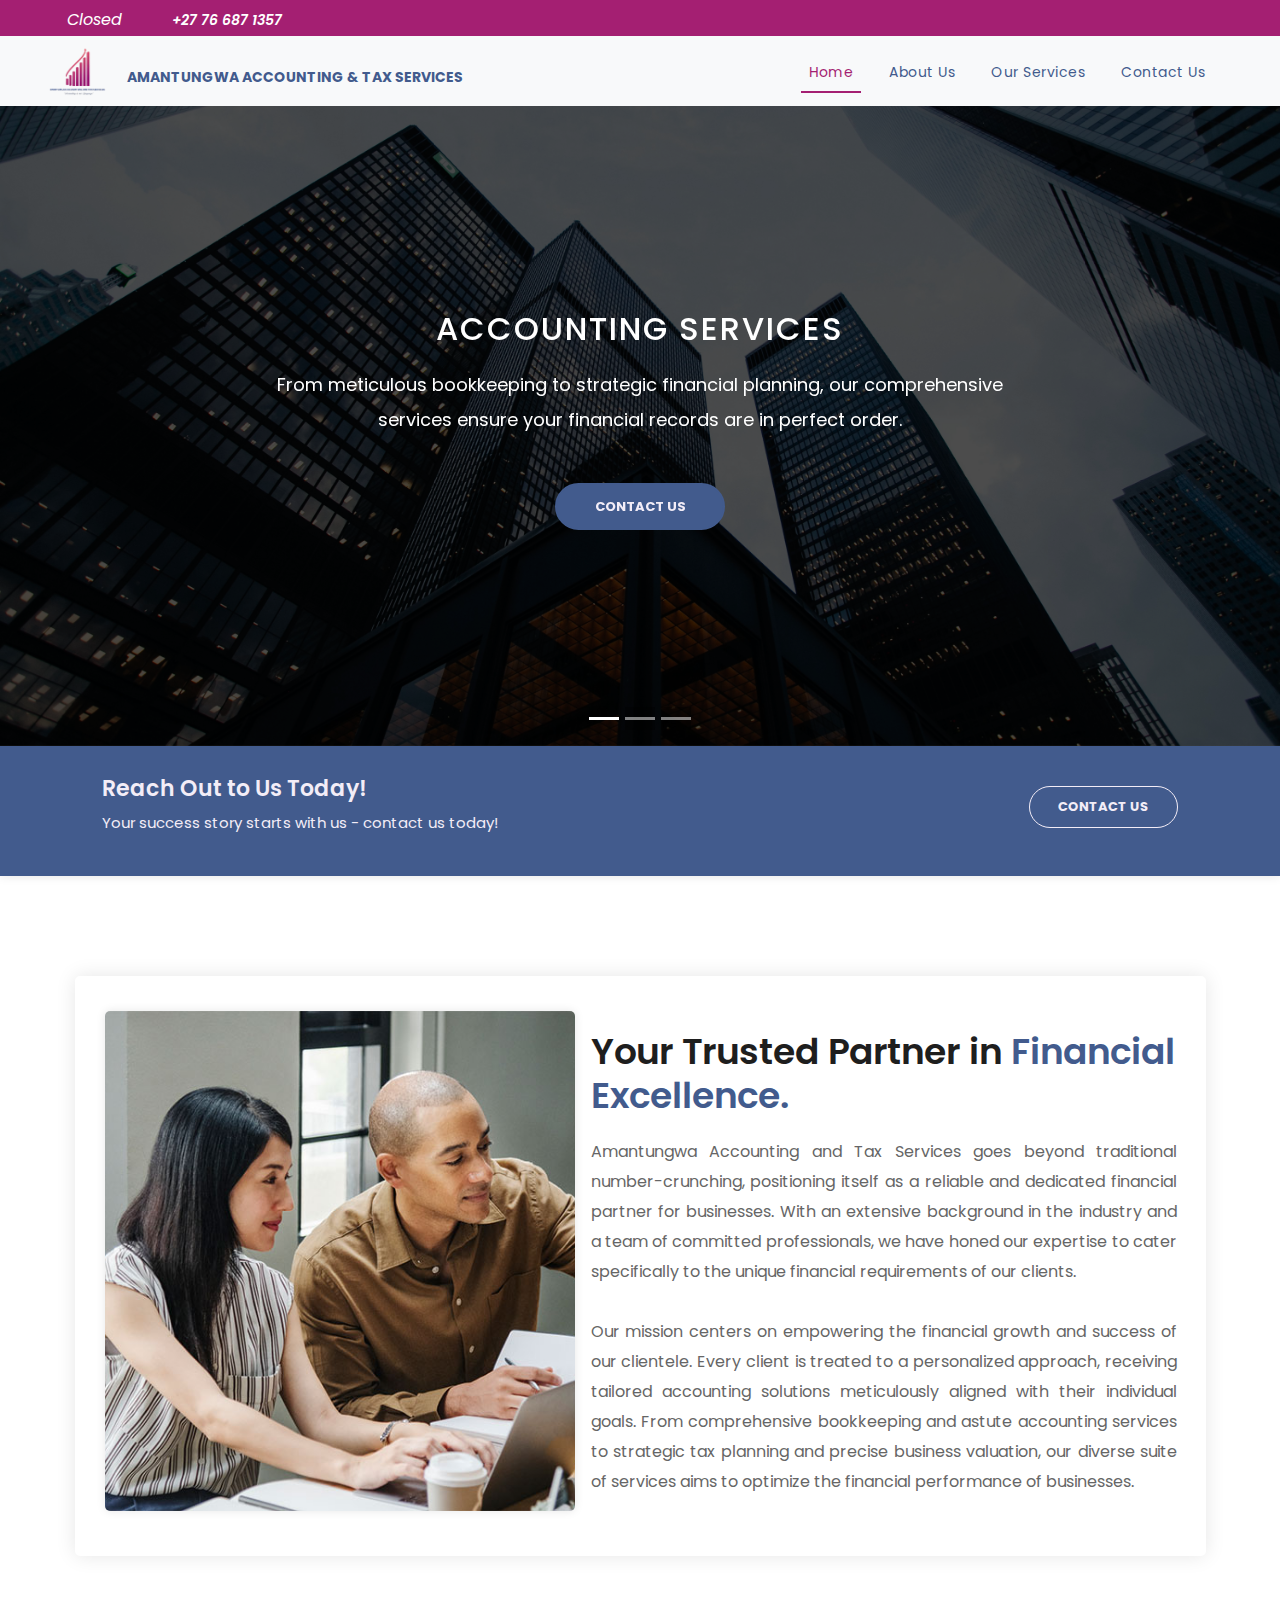
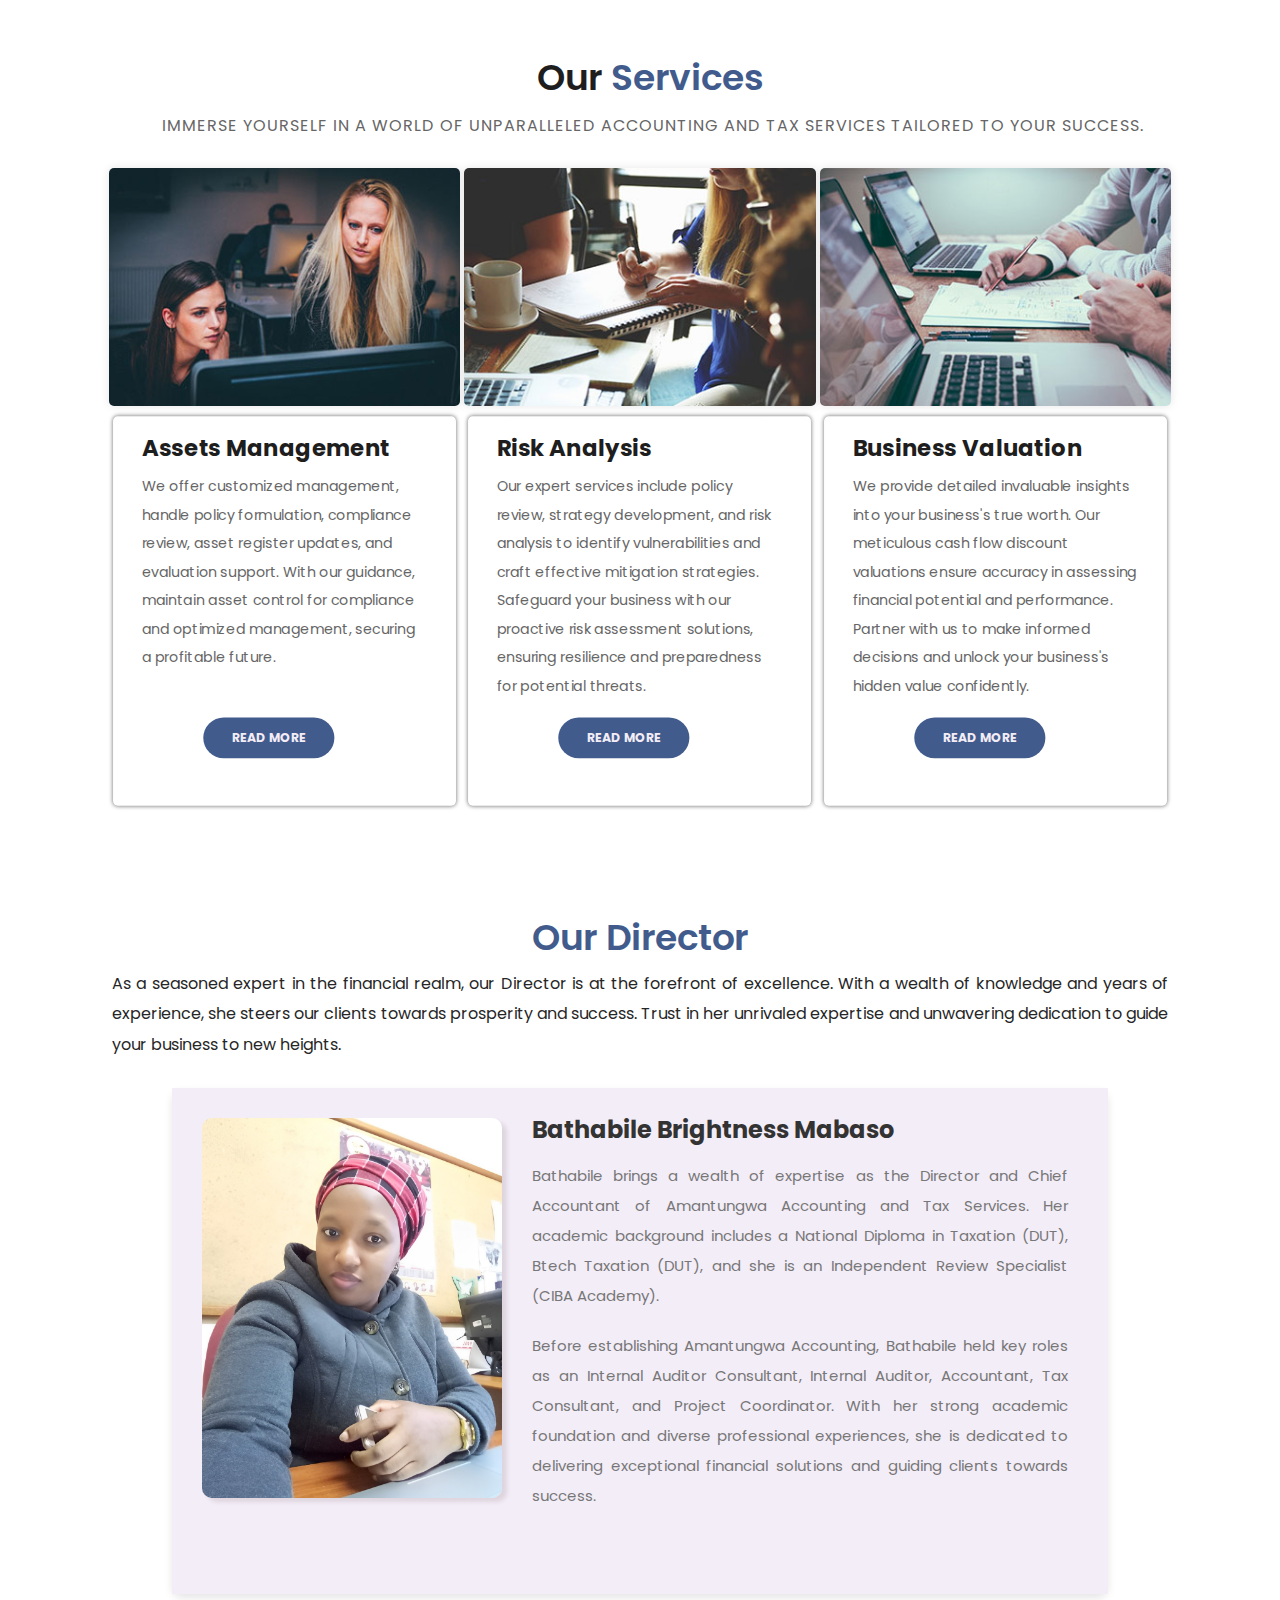
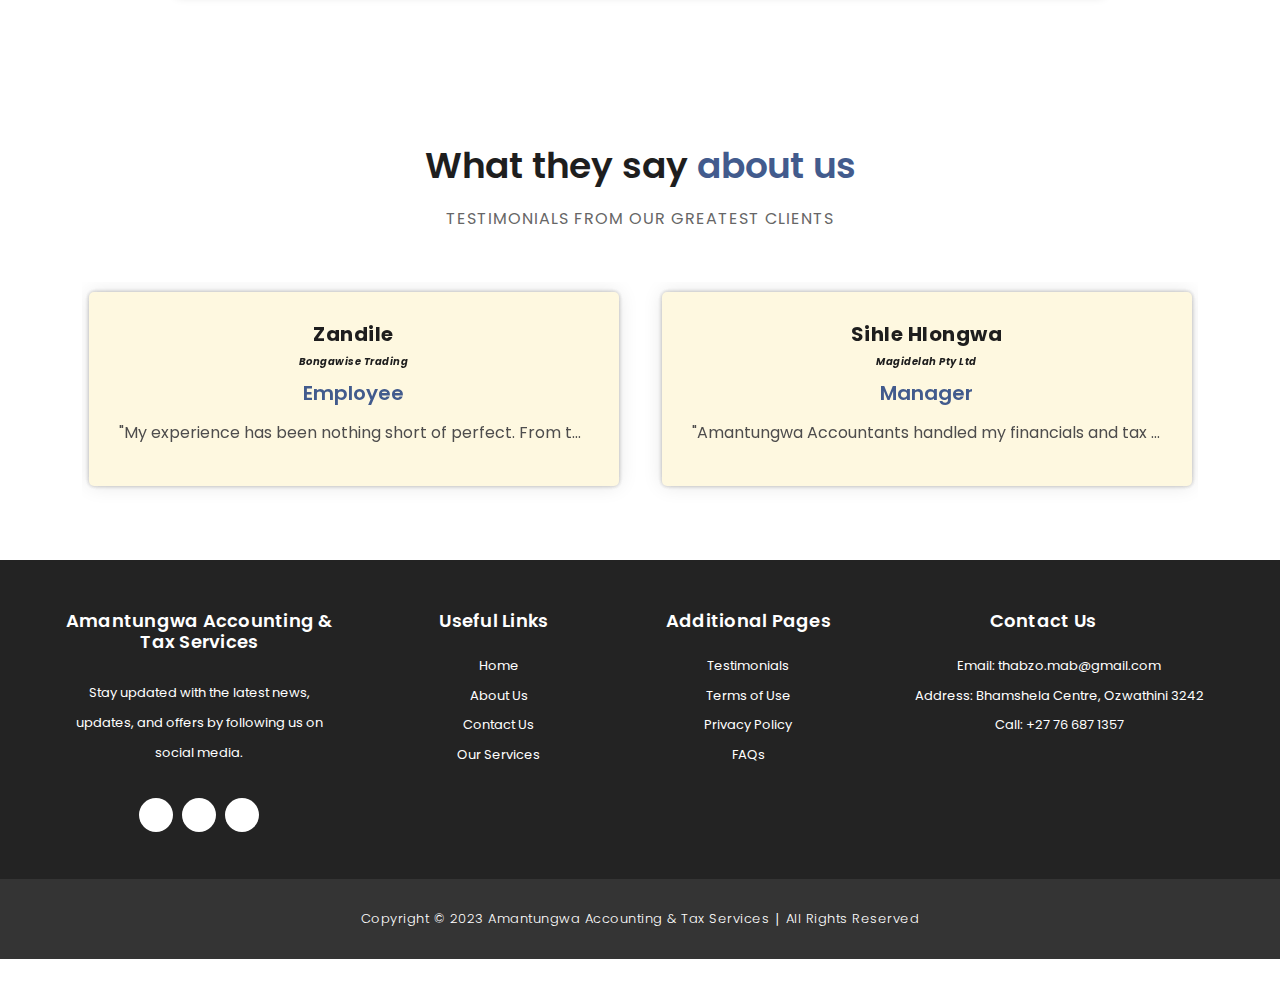
==== commit 302211ca: "Update CSS, HTML, and images" ====
--- a/public/index.html
+++ b/public/index.html
@@ -6,8 +6,7 @@
     <meta name="viewport"
       content="width=device-width, initial-scale=1, shrink-to-fit=no">
     <meta http-equiv="X-UA-Compatible" content="IE=edge">
-    <title>Home&nbsp;&VerticalBar;&nbsp;Amantungwa
-      Accounting&nbsp;&amp;&nbsp;Tax Services</title>
+    <title>Home& &VerticalBar; Amantungwa Accounting &amp; Tax Services</title>
     <meta name="author"
       content="Website created by RLabs for Amantungwa Accounting and Tax Services">
     <meta name="description"
@@ -52,10 +51,10 @@
           <div class="row">
             <div class="col-md-8 col-xs-12">
               <ul class="left-info">
-                <li><i class="bi bi-watch">&nbsp;<span id="operating-hours"></span></i></li>
+                <li><i class="bi bi-watch"> <span id="operating-hours"></span></i></li>
                 <li>
                   <i class="bi bi-phone">
-                    <a href="tel:+27766871357">&nbsp;<span class="contact">+27
+                    <a href="tel:+27766871357"> <span class="contact">+27
                         76 687
                         1357</span></a>
                   </i>
@@ -96,7 +95,7 @@
           <div class="container">
             <img src="./assets/images/logo.png" alt="Logo">
             <a class="navbar-brand" href="index.html">
-              <h2>Amantungwa Accounting&nbsp;&amp;&nbsp;Tax Services</h2>
+              <h2>Amantungwa Accounting &amp; Tax Services</h2>
             </a>
             <a href="#" id="top-arrow"><i class="bi bi-arrow-up"></i></a>
             <button class="navbar-toggler" type="button"
@@ -236,7 +235,7 @@
                     </div>
                     <div class="col-md-6 align-self-center">
                       <div class="right-content">
-                        <h2>Your Trusted Partner in&nbsp;<em>Financial
+                        <h2>Your Trusted Partner in <em>Financial
                             Excellence.</em></h2>
                         <p>Amantungwa Accounting and Tax Services goes beyond
                           traditional number-crunching, positioning itself as a
@@ -273,18 +272,18 @@
             <div class="row">
               <div class="col-md-12">
                 <div class="section-heading">
-                  <h2>Our&nbsp;<em>Services</em></h2>
+                  <h2>Our <em>Services</em></h2>
                   <span>Immerse yourself in a world of unparalleled accounting
                     and tax services tailored to your success.</span>
                 </div>
               </div>
               <div class="col-md-4">
                 <div class="service-item">
-                  <a href="services.html#tabs-6"><img
+                  <a href="services.html#tabs-5"><img
                       src="./assets/images/service_01.jpg" alt>
                   </a>
                   <div class="down-content">
-                    <h4>Fixed Assets Management</h4>
+                    <h4>Assets Management</h4>
                     <p>We offer customized management,
                       handle policy formulation, compliance review, asset
                       register updates, and evaluation
@@ -292,7 +291,7 @@
                       compliance and optimized management, securing a profitable
                       future.
                     </p>
-                    <a href="services.html#tabs-6"
+                    <a href="services.html#tabs-5"
                       class="down one filled-button">Read
                       More</a>
                   </div>
@@ -300,11 +299,11 @@
               </div>
               <div class="col-md-4">
                 <div class="service-item">
-                  <a href="services.html#tabs-7"><img
+                  <a href="services.html#tabs-6"><img
                       src="./assets/images/service_02.jpg" alt>
                   </a>
                   <div class="down-content">
-                    <h4>Risk Assessment Analysis</h4>
+                    <h4>Risk Analysis</h4>
                     <p>Our expert services include policy review, strategy
                       development, and risk analysis to identify vulnerabilities
                       and craft effective mitigation strategies. Safeguard your
@@ -312,18 +311,18 @@
                       ensuring resilience and preparedness for potential
                       threats.
                     </p>
-                    <a href="services.html#tabs-7" class="down filled-button">Read
+                    <a href="services.html#tabs-6" class="down filled-button">Read
                       More</a>
                   </div>
                 </div>
               </div>
               <div class="col-md-4">
                 <div class="service-item">
-                  <a href="services.html#tabs-5"><img
+                  <a href="services.html#tabs-4"><img
                       src="./assets/images/service_03.jpg" alt>
                   </a>
                   <div class="down-content">
-                    <h4>Business Valuation Services</h4>
+                    <h4>Business Valuation</h4>
                     <p>We provide detailed invaluable insights into your
                       business's true worth. Our meticulous cash flow discount
                       valuations ensure accuracy in assessing financial
@@ -331,7 +330,7 @@
                       informed decisions and unlock your business's hidden value
                       confidently.
                     </p>
-                    <a href="services.html#tabs-5" class="another filled-button">Read
+                    <a href="services.html#tabs-4" class="another filled-button">Read
                       More</a>
                   </div>
                 </div>
@@ -414,7 +413,7 @@
           <div class="row">
             <div class="col-md-12">
               <div class="section-heading text-center pb-5">
-                <h2>What they say&nbsp;<em>about us</em></h2>
+                <h2>What they say <em>about us</em></h2>
                 <span>testimonials from our greatest clients</span>
               </div>
             </div>
@@ -423,7 +422,7 @@
 
                 <div class="testimonial-item">
                   <div class="inner-content">
-                    <h4>Zandile&nbsp;<br><em>Bongawise Trading</em></h4>
+                    <h4>Zandile <br><em>Bongawise Trading</em></h4>
                     <span>Employee</span>
                     <p class="truncate-container">"My experience has been nothing short of perfect. From the moment I engaged their services, I was impressed with the level of professionalism and efficiency. The response time was remarkably quick, and the service provided was top-notch. I truly appreciate the attention to detail and the dedication to delivering a seamless experience. It's rare to come across such an exceptional level of service, and I can confidently say that my expectations were not only met but exceeded. I look forward to continuing this wonderful association and would highly recommend their services to anyone seeking quick and professional assistance."</p>
                   </div>
@@ -431,7 +430,7 @@
 
                 <div class="testimonial-item">
                   <div class="inner-content">
-                    <h4>Sihle Hlongwa&nbsp;<br><em>Magidelah Pty Ltd</em></h4>
+                    <h4>Sihle Hlongwa <br><em>Magidelah Pty Ltd</em></h4>
                     <span>Manager</span>
                     <p class="truncate-container">"Amantungwa Accountants handled my financials and tax returns with exceptional expertise and professionalism. Their attention to detail and prompt service made the entire process effortless. I felt reassured by their knowledge and dedication to delivering accurate results. Trusting them with my finances was the best decision I made, and I wholeheartedly recommend their services to anyone seeking reliable financial assistance."</p>
                   </div>
@@ -439,7 +438,7 @@
 
                 <div class="testimonial-item">
                   <div class="inner-content">
-                    <h4>Buhle&nbsp;<br><em>Dept. of Education</em></h4>
+                    <h4>Buhle <br><em>Dept. of Education</em></h4>
                     <span>Educator</span>
                     <p class="truncate-container">"Amantungwa Accountants made tax season a breeze! Their expertise with SARS returns was invaluable, saving me time and stress. I am grateful for the ease and efficiency they brought to my financial life. Choosing them was a game-changer, and I highly recommend their services for hassle-free tax filing."</p>
                   </div>
@@ -498,13 +497,13 @@
             <h4 class="text-white">Contact Us</h4>
             <div class="contact-info">
               <ul class="list-unstyled text-white">
-                <li><i class="bi bi-envelope"></i>&nbsp;Email:&nbsp;<a
+                <li><i class="bi bi-envelope"></i> Email: <a
                     href="mailto:thabzo.mab@gmail.com">thabzo.mab@gmail.com</a>
                 </li>
-                <li><i class="bi bi-geo-alt"></i>&nbsp;Address: Bhamshela
+                <li><i class="bi bi-geo-alt"></i> Address: Bhamshela
                   Centre,
                   Ozwathini 3242</li>
-                <li><i class="bi bi-phone"></i>&nbsp;Call:&nbsp;<a
+                <li><i class="bi bi-phone"></i> Call: <a
                     href="tel:+27766871357">+27
                     76 687 1357</a>
                 </li>
@@ -519,9 +518,8 @@
       <div class="container">
         <div class="row">
           <div class="col-md-12">
-            <p>Copyright&nbsp;&copy;&nbsp;2023 Amantungwa
-              Accounting&nbsp;&amp;&nbsp;Tax
-              Services&nbsp;&VerticalBar;&nbsp;All Rights Reserved
+            <p>Copyright &copy; 2023 Amantungwa Accounting &amp; Tax Services
+              &VerticalBar; All Rights Reserved
             </p>
           </div>
         </div>
--- a/public/assets/css/custom.css
+++ b/public/assets/css/custom.css
@@ -24,7 +24,7 @@
 /* Styling Explicit Tags */
 
 body {
-  background-color: #fafafa;
+  background-color: #fff;
   font-family: "Poppins", sans-serif;
   overflow-x: hidden;
   text-rendering: optimizeLegibility;
@@ -176,11 +176,11 @@
 .sub-header ul.left-info li i {
   margin-right: 10px;
   font-size: 18px;
-  color: #f8fafc;
+  color: #fff;
 }
 
 .sub-header ul.left-info li a {
-  color: #f8fafc;
+  color: #fff;
   font-size: 14px;
   font-weight: 600;
   text-decoration: none;
@@ -204,7 +204,7 @@
 }
 
 .sub-header ul.right-icons li a {
-  color: #f8fafc;
+  color: #fff;
   transition: all 0.3s;
 }
 
@@ -213,7 +213,7 @@
 }
 
 .sub-header ul.right-icons li i.bi {
-  color: #f8fafc;
+  color: #fff;
   font-size: 16px;
   transition: font-size 0.3s;
 }
@@ -351,7 +351,7 @@
 /* Styling the toggle button */
 
 .toggle_btn {
-  color: #000;
+  color: #0c0a09;
   font-size: 24px;
   cursor: pointer;
   display: none;
@@ -410,12 +410,7 @@
   background-color: transparent;
   color: var(--background);
   border: 2px solid var(--background);
-  /*font-size: 13px;
-	text-transform: uppercase;
-	font-weight: 700;*/
   padding: 10px 28px;
-  /*border-radius: 30px;
-	display: inline-block;*/
   transition: all 0.3s;
 }
 
@@ -541,7 +536,7 @@
 }
 
 .more-info .more-info-content {
-  background-color: var(--secondary-button);
+  background-color: #fff;
   padding: 30px;
   border-radius: 5px;
   box-shadow: 0 0 20px rgba(0, 0, 0, 0.1);
@@ -558,15 +553,6 @@
 
 .more-info .right-content {
   padding: 45px 45px 45px 30px;
-}
-
-.more-info .right-content span {
-  text-transform: uppercase;
-  font-size: 15px;
-  color: #666;
-  letter-spacing: 1px;
-  margin-bottom: 10px;
-  display: block;
 }
 
 .more-info .right-content h2 {
@@ -683,8 +669,8 @@
 }
 
 #tabs ul .ui-tabs-active span {
-  background: #faf5b2;
-  border: #faf5b2;
+  background: #fff;
+  border: #fff;
   line-height: 90px;
   border-bottom: none;
 }
@@ -697,11 +683,21 @@
   color: #1e1e1e;
 }
 
-#toggle-content:checked~label i {
+#toggle-content:checked~label i,
+#taxation:checked~label i,
+#secreterial:checked~label i,
+#business:checked~label i,
+#assets:checked~label i,
+#risk:checked~label i {
   transform: rotate(90deg);
 }
 
-#toggle-content:checked~.tabs-content {
+#toggle-content:checked~.tabs-content,
+#taxation:checked~.tabs-content,
+#secreterial:checked~.tabs-content,
+#business:checked~.tabs-content,
+#assets:checked~.tabs-content,
+#risk:checked~.tabs-content {
   display: none;
 }
 
@@ -774,7 +770,7 @@
 }
 
 .service-item .down-content {
-  background-color: var(--background);
+  background-color: #fff;
   padding: 30px;
   border-radius: 5px;
   box-shadow: 0 0 5px rgba(0, 0, 0, 0.1), 0 0 5px rgba(0, 0, 0, 0.5),
@@ -812,7 +808,7 @@
   margin-bottom: -100px;
   margin-right: 80px;
   margin-left: 80px;
-  background-color: #fafafa;
+  background-color: #fff;
 }
 
 .section-header {
@@ -886,7 +882,7 @@
 }
 
 .team {
-  background-color: #f7f7f7;
+  background-color: #fff;
   padding: 120px 0;
 }
 
@@ -943,7 +939,7 @@
 }
 
 .testimonials {
-  background-color: #fafafa;
+  background-color: #fff;
   padding: 140px 0;
 }
 
@@ -1035,24 +1031,54 @@
 /* Contact us section */
 
 .contact-section {
-  background-color: var(--background);
+  background-color: #fff;
+}
+
+#contact-us h4.text-center,
+#contact-us p.text-center {
+  color: #1e1e1e;
+}
+
+#contact-us p.text-center.top {
+  font-weight: 400;
+}
+
+#contact-us h4.text-center {
+  font-weight: 600;
 }
 
 .contact-section h4 {
   font-size: 36px;
-  color: white;
+  color: #fff;
 }
 
 .contact-section p {
-  font-size: 24px;
-  color: white;
+  font-size: 16px;
+  color: #fff;
+  padding-top: 20px;
+  padding-bottom: 20px;
 }
 
 #contact-us .card {
   border-radius: 20px;
   padding: 32px;
+  margin: 0;
   background-color: var(--text);
   box-shadow: 0 1px 4px var(--text), 0 1px 4px var(--text), 0 1px 4px var(--text), 2px 3px 0 var(--text);
+}
+
+#contact-us .card.p-4 {
+  margin: 0px -460px 0 200px;
+}
+
+#contact-us .card label {
+  color: #fff;
+}
+
+#contact-us .contact-information {
+  margin-left: 175px;
+  margin-right: -280px;
+  padding-top: 180px;
 }
 
 .card form .mb-3 input:focus,
@@ -1060,16 +1086,10 @@
   border: 0.5px ridge var(--accent)
 }
 
-.contact-section .card-img-top {
-  border-radius: 20px;
-  object-fit: cover;
-  width: fit-content;
-}
-
 .contact-section .form-control {
   height: 55px;
   border-radius: 7px;
-  color: #111111;
+  color: #1e1e1e;
   background-color: #e5e5e5;
   border: none;
   box-shadow: none;
@@ -1088,8 +1108,8 @@
   width: 100%;
   padding: 12px 20px;
   font-size: 16px;
-  font-weight: bold;
-  color: white;
+  font-weight: 400;
+  color: #fff;
   text-transform: uppercase;
   transition: background-color 0.3s ease;
 }
@@ -1100,6 +1120,18 @@
 
 .contact-information .contact-item {
   text-align: center;
+  margin-top: -40px;
+  margin-left: 15px;
+  margin-right: -20px;
+  background-color: var(--secondary-button);
+  border-radius: 20px;
+  box-shadow: 0 10px 50px var(--accent);
+  transition: transform 0.3s ease-in-out, box-shadow 0.3s ease-in-out;
+}
+
+.contact-information .contact-item:hover {
+  transform: translateY(-5px);
+  box-shadow: 0 8px 16px rgba(0, 0, 0, 0.2);
 }
 
 .contact-information .contact-item i {
@@ -1109,28 +1141,70 @@
 
 .contact-information .contact-item h4 {
   font-size: 20px;
-  color: var(--accent);
+  color: #1e1e1e;
   margin-top: 20px;
   margin-bottom: 10px;
 }
 
+.contact-information p.text-center {
+  margin-top: -150px;
+  margin-bottom: 50px;
+  padding-left: 50px;
+  color: #1e1e1e;
+  font-weight: 600;
+}
+
+@keyframes blink {
+
+  0% {
+    opacity: 1;
+  }
+
+  50% {
+    opacity: 0;
+  }
+
+  100% {
+    opacity: 1;
+  }
+}
+
+@-webkit-keyframes blink {
+
+  0% {
+    opacity: 1;
+  }
+
+  50% {
+    opacity: 0;
+  }
+
+  100% {
+    opacity: 1;
+  }
+}
+
+.contact-information p.text-center {
+  animation: blink 4s linear infinite;
+}
+
 .contact-information .contact-item p {
-  font-size: 16px;
-  color: var(--accent);
-}
-
-.contact-information .contact-item a {
-  font-size: 16px;
+  font-size: 15px;
+  padding-right: 10px;
+  padding-left: 10px;
   color: var(--text);
-  text-decoration: none;
 }
 
 .contact-information .contact-item a:hover {
-  text-decoration: underline;
+  color: var(--primary-button);
 }
 
 .contact-section .btn-primary:hover {
   background-color: var(--primary-button);
+}
+
+#map {
+  margin-bottom: -30px;
 }
 
 /* More Info section in about us */
@@ -1230,8 +1304,14 @@
   margin-bottom: -40px;
 }
 
+#about-team .card-body img.about-img {
+  height: 780px;
+  object-fit: cover;
+  margin-left: 10px;
+}
+
 .team {
-  background-color: #f7f7f7;
+  background-color: #fff;
   margin-bottom: -140px;
   padding: 120px 0px;
 }
@@ -1265,10 +1345,18 @@
   display: block;
 }
 
-.team .col-md-6.right-content p:first-of-type {
+.team .col-md-6.right-content p {
   margin-bottom: 0;
   font-size: 16px;
   color: #666;
+}
+
+.team .col-md-6.right-content p:first-of-type {
+  margin-bottom: 20px;
+}
+
+.team .col-md-6.right-content p.middle-p {
+  margin-top: 20px;
 }
 
 .team .right-content li {
@@ -1384,7 +1472,7 @@
 }
 
 .contact-us {
-  background-color: #f7f7f7;
+  background-color: #fff;
   padding: 140px 0px;
 }
 
@@ -1511,7 +1599,7 @@
 
 .partners {
   margin-top: 140px;
-  background-color: #f7f7f7;
+  background-color: #fff;
   padding: 60px 0;
 }
 
@@ -1759,7 +1847,7 @@
 /* Terms of Use section */
 
 .terms {
-  background-color: var(--background);
+  background-color: #fff;
   height: 1100px;
 }
 
@@ -1768,7 +1856,7 @@
   padding-bottom: 20px;
   font-size: 24px;
   font-weight: 600;
-  color: var(--primary-button);
+  color: var(--text);
 }
 
 .terms p.text-justify {
@@ -1780,7 +1868,7 @@
 /* Privacy Policy section */
 
 .privacy {
-  background-color: var(--background);
+  background-color: #fff;
   height: 1100px;
 }
 
@@ -1789,7 +1877,7 @@
   padding-top: 120px;
   font-weight: 600;
   font-size: 24px;
-  color: var(--primary-button);
+  color: var(--text);
 }
 
 .privacy p.text-justify {
@@ -1802,7 +1890,7 @@
 
 .faqs#faqs-body {
   margin-top: 0;
-  margin-bottom: 0;
+  margin-bottom: -200px;
 }
 
 #faqs-body #accordionExample {
@@ -2213,17 +2301,21 @@
   }
 
   #about-team .section-heading h2 {
-    text-align: left;
-    margin: -50px -20px -40px 20px;
+    text-align: center;
+    margin: -50px 20px -40px 20px;
   }
 
   #about-team .section-heading span {
-    text-align: left;
-    margin: 50px -20px -40px 20px;
-  }
-
-  #about-team .card-body img {
+    text-align: center;
+    font-size: 13px;
+    margin: 50px 10px -40px 10px;
+  }
+
+  #about-team .card-body img.about-img {
+    height: auto;
+    width: 340px;
     object-fit: cover;
+    margin-left: 0;
   }
 
   .faqs {
@@ -2244,8 +2336,29 @@
     display: none;
   }
 
-  #toggle-content:checked~.tabs-content {
+  #toggle-content:checked~.tabs-content,
+  #taxation:checked~.tabs-content,
+  #secreterial:checked~.tabs-content,
+  #business:checked~.tabs-content,
+  #assets:checked~.tabs-content,
+  #risk:checked~.tabs-content {
     display: block;
+  }
+
+  /* Contact Us Page */
+
+  #contact-us .card.p-4 {
+    margin: 0;
+  }
+
+  .contact-information p.text-center {
+    margin-left: -250px;
+    padding-left: 60px;
+  }
+
+  .contact-information .contact-item {
+    margin-left: -195px;
+    margin-right: 260px;
   }
 }
 
@@ -2392,6 +2505,15 @@
   .faqs#faqs-body {
     height: 3350px;
     display: flex;
+  }
+
+  /* About Page */
+
+  #about-team .card-body img.about-img {
+    height: auto;
+    width: 340px;
+    object-fit: cover;
+    margin-left: 0;
   }
 
   /* Services Page */
@@ -3124,13 +3246,19 @@
     height: 2950px;
   }
 
-  /* About section */
+  /* About Page */
 
   .about-more-info #introduction p {
     text-align: justify;
   }
 
   .about-more-info .vision-mission p {
+    text-align: justify;
+  }
+
+  #about-team .card-body .right-content p.first-p,
+  #about-team .card-body .right-content p.middle-p,
+  #about-team .card-body .right-content ul {
     text-align: justify;
   }
 }
@@ -3323,6 +3451,19 @@
   .about-more-info .vision-mission p {
     text-align: justify;
   }
+
+  #about-team .card-body img.about-img {
+    height: auto;
+    width: 480px;
+    object-fit: cover;
+    margin-left: 0;
+  }
+
+  #about-team .card-body .right-content p.first-p,
+  #about-team .card-body .right-content p.middle-p,
+  #about-team .card-body .right-content ul {
+    text-align: justify;
+  }
 }
 
 @media only screen and (min-width: 600px) and (max-width: 639px) {
@@ -3515,6 +3656,19 @@
   }
 
   .about-more-info .vision-mission p {
+    text-align: justify;
+  }
+
+  #about-team .card-body img.about-img {
+    height: auto;
+    width: 480px;
+    object-fit: cover;
+    margin-left: 0;
+  }
+
+  #about-team .card-body .right-content p.first-p,
+  #about-team .card-body .right-content p.middle-p,
+  #about-team .card-body .right-content ul {
     text-align: justify;
   }
 
@@ -3733,6 +3887,19 @@
     text-align: justify;
   }
 
+  #about-team .card-body img.about-img {
+    height: auto;
+    width: 480px;
+    object-fit: cover;
+    margin-left: 0;
+  }
+
+  #about-team .card-body .right-content p.first-p,
+  #about-team .card-body .right-content p.middle-p,
+  #about-team .card-body .right-content ul {
+    text-align: justify;
+  }
+
   /* Services Page */
 
   .single-services-mobile .tabs-content article img,
@@ -4027,6 +4194,19 @@
 
   #about-team .section-heading span {
     text-align: center;
+  }
+
+  #about-team .card-body img.about-img {
+    height: auto;
+    width: 480px;
+    object-fit: cover;
+    margin-left: 0;
+  }
+
+  #about-team .card-body .right-content p.first-p,
+  #about-team .card-body .right-content p.middle-p,
+  #about-team .card-body .right-content ul {
+    text-align: justify;
   }
 
   /* Services Page */
@@ -4372,6 +4552,37 @@
     height: 2700px;
   }
 
+  /* About Page */
+
+  #about-team .card-body img.about-img {
+    height: 460px;
+    width: 480px;
+    object-fit: cover;
+    margin-left: 0;
+    margin-top: 20px;
+  }
+
+  #about-team .card-body .right-content h4,
+  #about-team .card-body .right-content span {
+    margin-left: -240px;
+    margin-right: 100px;
+  }
+
+  #about-team .card-body .right-content p.first-p,
+  #about-team .card-body .right-content p.middle-p {
+    margin-left: -340px;
+  }
+
+  #about-team .card-body .right-content p.first-p,
+  #about-team .card-body .right-content p.middle-p,
+  #about-team .card-body .right-content ul {
+    text-align: justify;
+  }
+
+  #about-team .card-body .right-content p.socials {
+    margin-left: -300px;
+  }
+
   /* Services Page */
 
   .about-more-info #introduction p.p-services {
@@ -4400,7 +4611,22 @@
     display: none;
   }
 
-
+  /* Contact Us Page */
+
+  #contact-us .card.p-4 {
+    margin: 0px -410px 0 0px;
+  }
+
+  .contact-information p.text-center {
+    margin-bottom: 50px;
+    margin-left: -60px;
+    padding-left: 0;
+  }
+
+  .contact-information .contact-item {
+    margin-left: -150px;
+    margin-right: 0px;
+  }
 }
 
 @media only screen and (min-width: 923px) {
@@ -5156,11 +5382,58 @@
     height: 1150px;
   }
 
+  /* About Page */
+
+  #about-team .card-body img.about-img {
+    height: 780px;
+    width: 480px;
+    object-fit: cover;
+    margin-left: 0;
+    margin-top: 20px;
+  }
+
+  #about-team .card-body .right-content h4,
+  #about-team .card-body .right-content span {
+    margin-left: 0;
+    margin-right: 0;
+  }
+
+  #about-team .card-body .right-content p.first-p,
+  #about-team .card-body .right-content p.middle-p {
+    margin-left: 0;
+  }
+
+  #about-team .card-body .right-content p.first-p,
+  #about-team .card-body .right-content p.middle-p,
+  #about-team .card-body .right-content ul {
+    text-align: justify;
+  }
+
+  #about-team .card-body .right-content p.socials {
+    margin-left: 0;
+  }
+
   /* Service Page */
 
   #tabs ul li {
     width: 320px;
-    ;
+  }
+
+  /* Contact Us Page */
+
+  #contact-us .card.p-4 {
+    margin: 0px -460px 0 90px;
+  }
+
+  .contact-information p.text-center {
+    margin-top: -150px;
+    margin-bottom: 50px;
+    padding-left: 50px;
+  }
+
+  .contact-information .contact-item {
+    margin-left: -60px;
+    margin-right: 0px;
   }
 }
 
@@ -5696,10 +5969,65 @@
     font-size: 30px;
   }
 
+  /* About Page */
+
+  #about-team .card-body img.about-img {
+    height: 710px;
+    width: 480px;
+    object-fit: cover;
+    margin: 20px 0 0;
+  }
+
+  #about-team .card-body .right-content h4,
+  #about-team .card-body .right-content span {
+    margin-left: -1080px;
+    margin-right: 0;
+  }
+
+  #about-team .card-body .right-content p.first-p,
+  #about-team .card-body .right-content p.middle-p {
+    margin-left: -20px;
+    margin-right: 20px;
+  }
+
+  #about-team .card-body .right-content ul {
+    margin-right: 20px;
+  }
+
+  #about-team .card-body .right-content p.first-p,
+  #about-team .card-body .right-content p.middle-p,
+  #about-team .card-body .right-content ul {
+    text-align: justify;
+  }
+
+  #about-team .card-body .right-content p.socials {
+    margin-left: -1080px;
+  }
+
   /* Service Page */
 
   #tabs ul li {
     width: 380px;
+  }
+
+  /* Contact Us Page */
+
+  #contact-us .card.p-4 {
+    margin: 0px -460px 0 200px;
+  }
+
+  .contact-information p.text-center {
+    margin-top: -150px;
+    margin-bottom: 50px;
+    padding-left: 30px;
+    padding-right: 0;
+    margin-left: 0;
+  }
+
+  .contact-information .contact-item {
+    margin-top: -40px;
+    margin-left: 15px;
+    margin-right: -20px;
   }
 }
 
@@ -5960,6 +6288,42 @@
     height: 110px;
   }
 
+  /* About Page */
+
+  #about-team .card-body img.about-img {
+    height: auto;
+    width: 480px;
+    object-fit: cover;
+    margin: 20px 0 0 -80px;
+  }
+
+  #about-team .card-body .right-content h4,
+  #about-team .card-body .right-content span {
+    margin-left: -160px;
+    margin-right: 0;
+  }
+
+  #about-team .card-body .right-content p.first-p,
+  #about-team .card-body .right-content p.middle-p {
+    margin-left: -90px;
+    margin-right: 40px;
+  }
+
+  #about-team .card-body .right-content ul {
+    margin-right: 40px;
+    margin-left: -70px;
+  }
+
+  #about-team .card-body .right-content p.first-p,
+  #about-team .card-body .right-content p.middle-p,
+  #about-team .card-body .right-content ul {
+    text-align: justify;
+  }
+
+  #about-team .card-body .right-content p.socials {
+    margin-left: -160px;
+  }
+
   /* Service page */
 
   .single-services #tabs .tabs-content article p {
@@ -5973,6 +6337,25 @@
   .single-services .tabs-content article ul {
     margin-left: -55px;
   }
+
+  /* Contact Us Page */
+
+  #contact-us .card.p-4 {
+    margin: 0px -460px 0 300px;
+  }
+
+  .contact-information p.text-center {
+    margin-top: -150px;
+    margin-bottom: 50px;
+    padding-left: 50px;
+    margin-left: 20px;
+  }
+
+  .contact-information .contact-item {
+    margin-top: -40px;
+    margin-left: 50px;
+    margin-right: -40px;
+  }
 }
 
 @media only screen and (min-width: 1600px) {
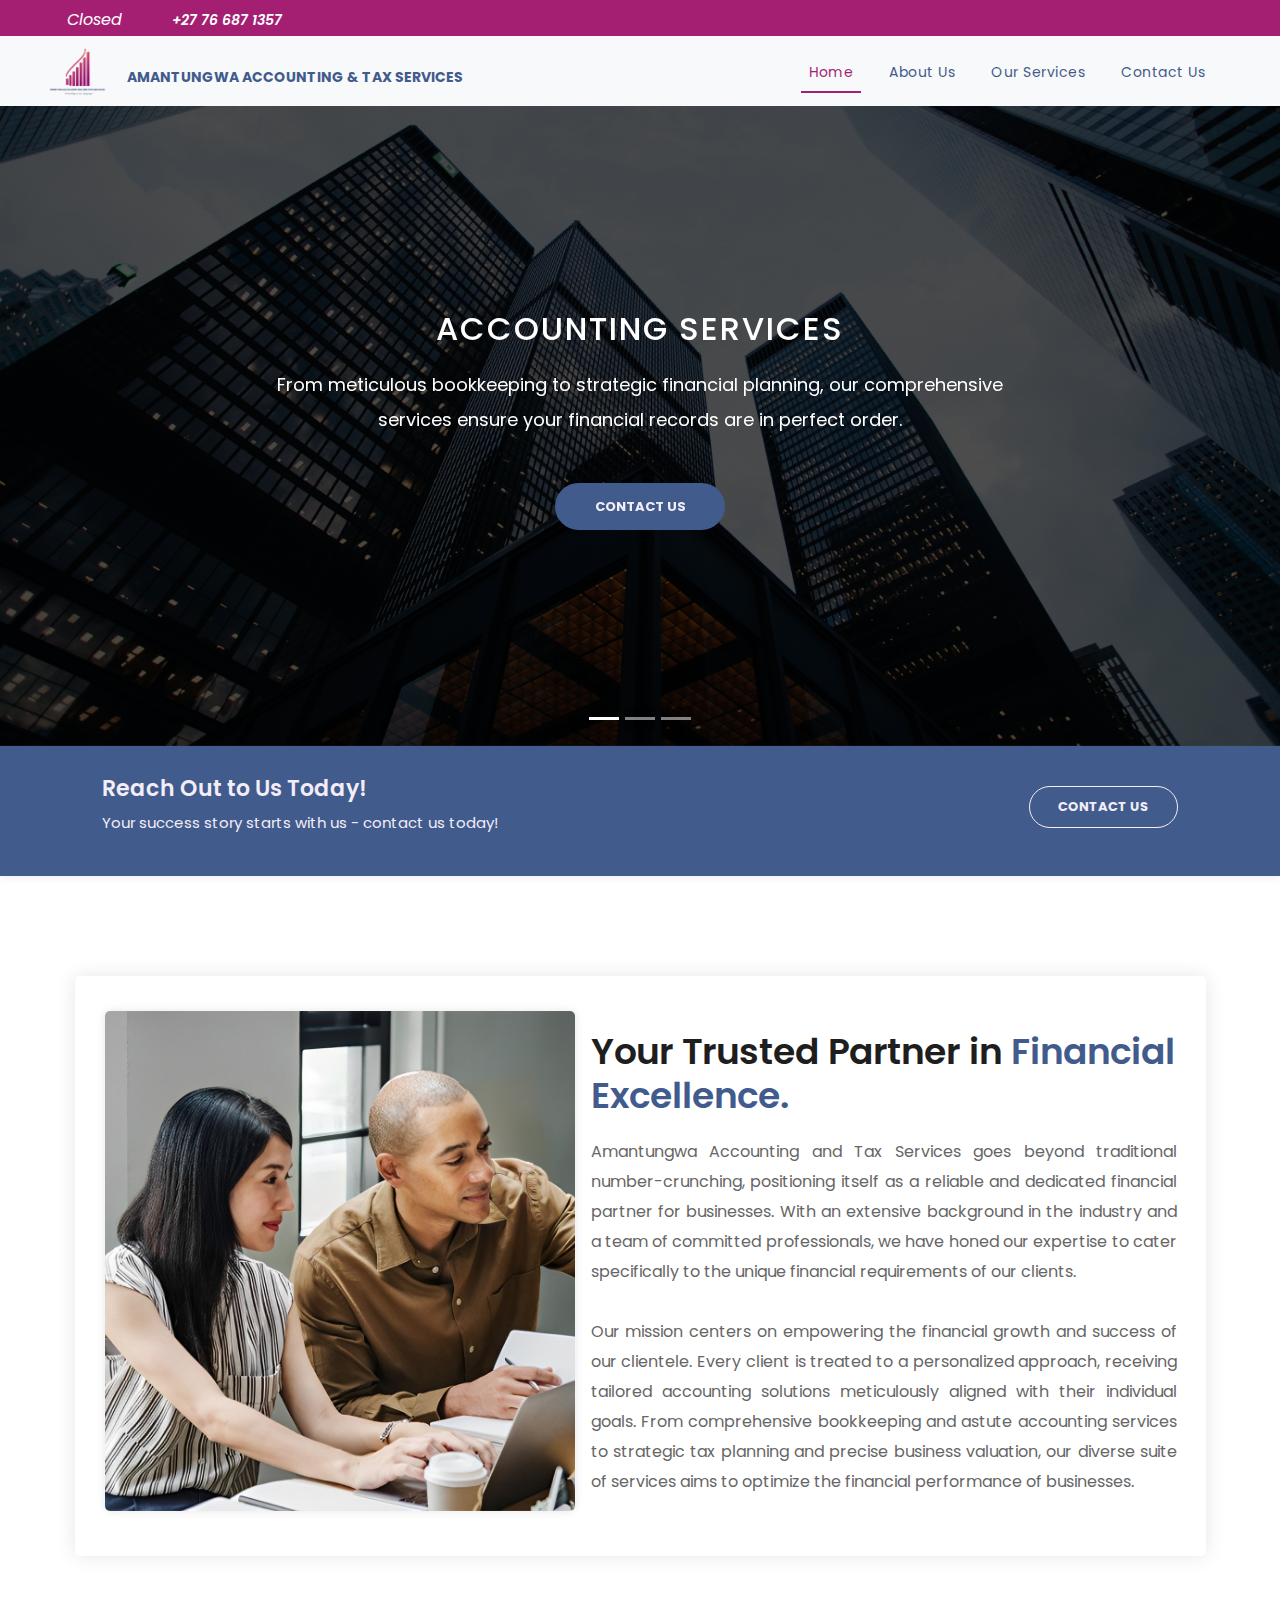
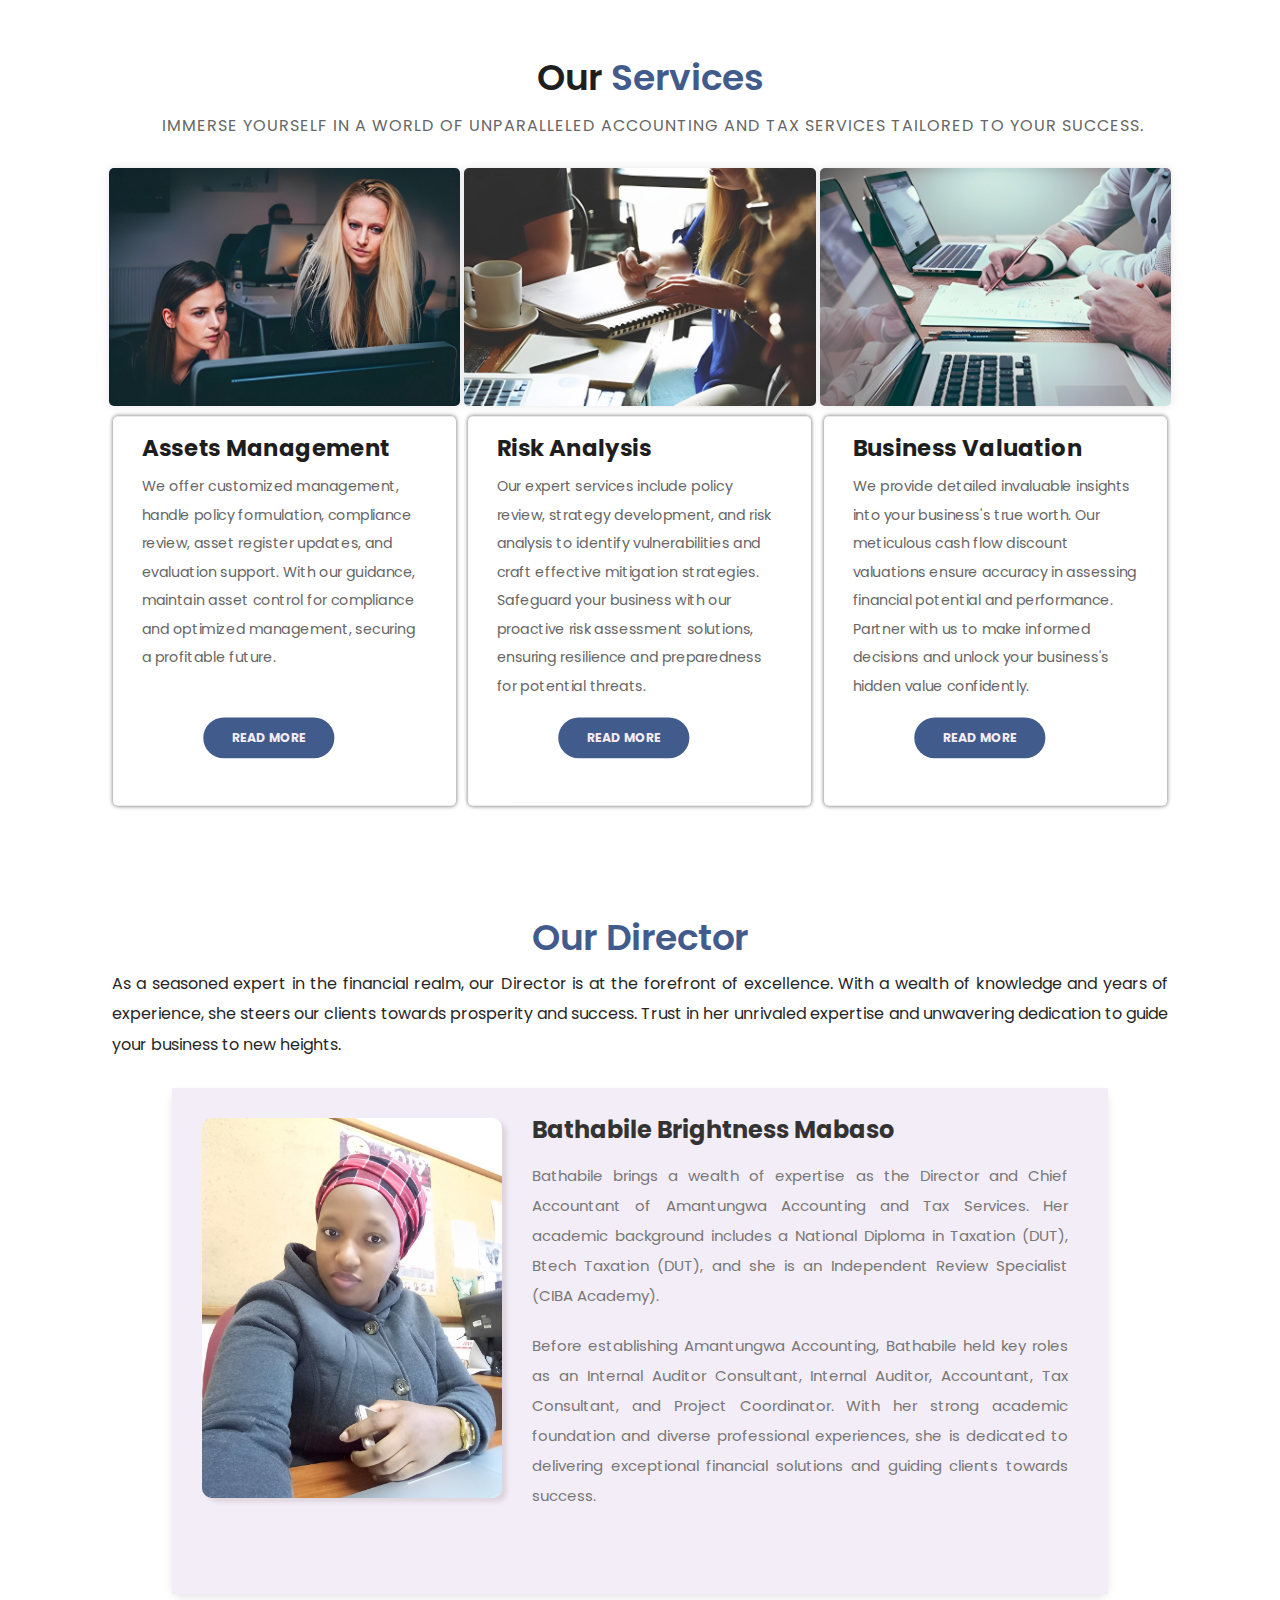
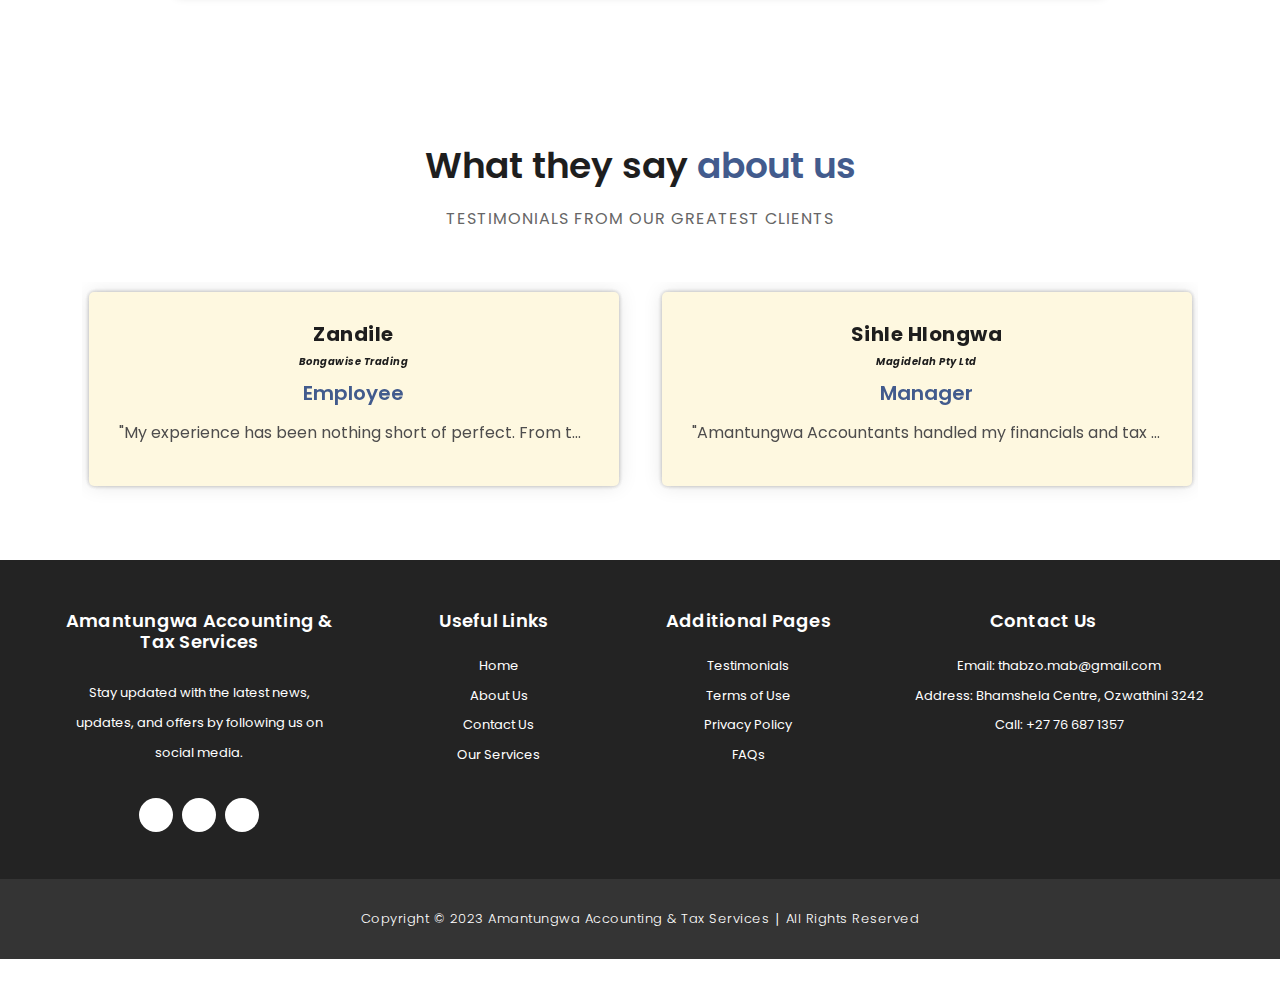
==== commit 41cfca17: "Update HTML and images" ====
--- a/public/index.html
+++ b/public/index.html
@@ -6,7 +6,7 @@
     <meta name="viewport"
       content="width=device-width, initial-scale=1, shrink-to-fit=no">
     <meta http-equiv="X-UA-Compatible" content="IE=edge">
-    <title>Home& &VerticalBar; Amantungwa Accounting &amp; Tax Services</title>
+    <title>Home &VerticalBar; Amantungwa Accounting &amp; Tax Services</title>
     <meta name="author"
       content="Website created by RLabs for Amantungwa Accounting and Tax Services">
     <meta name="description"
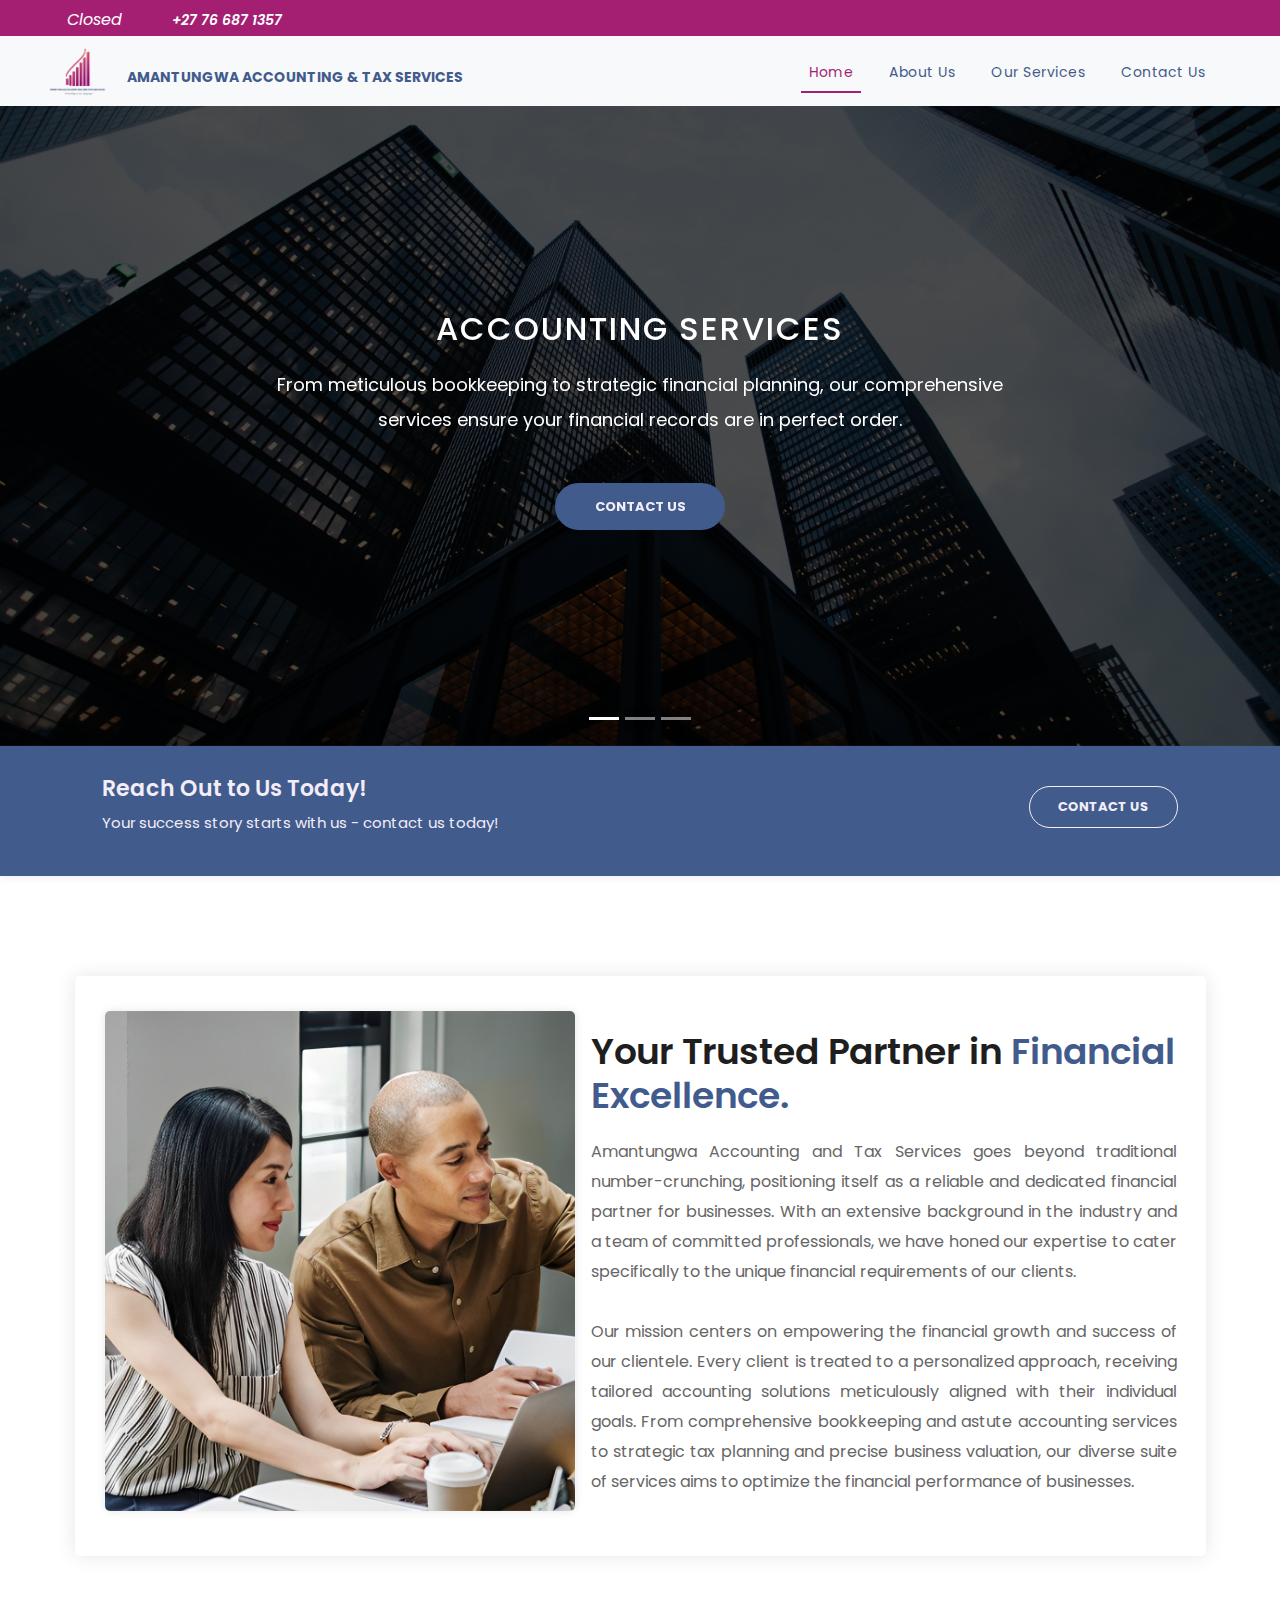
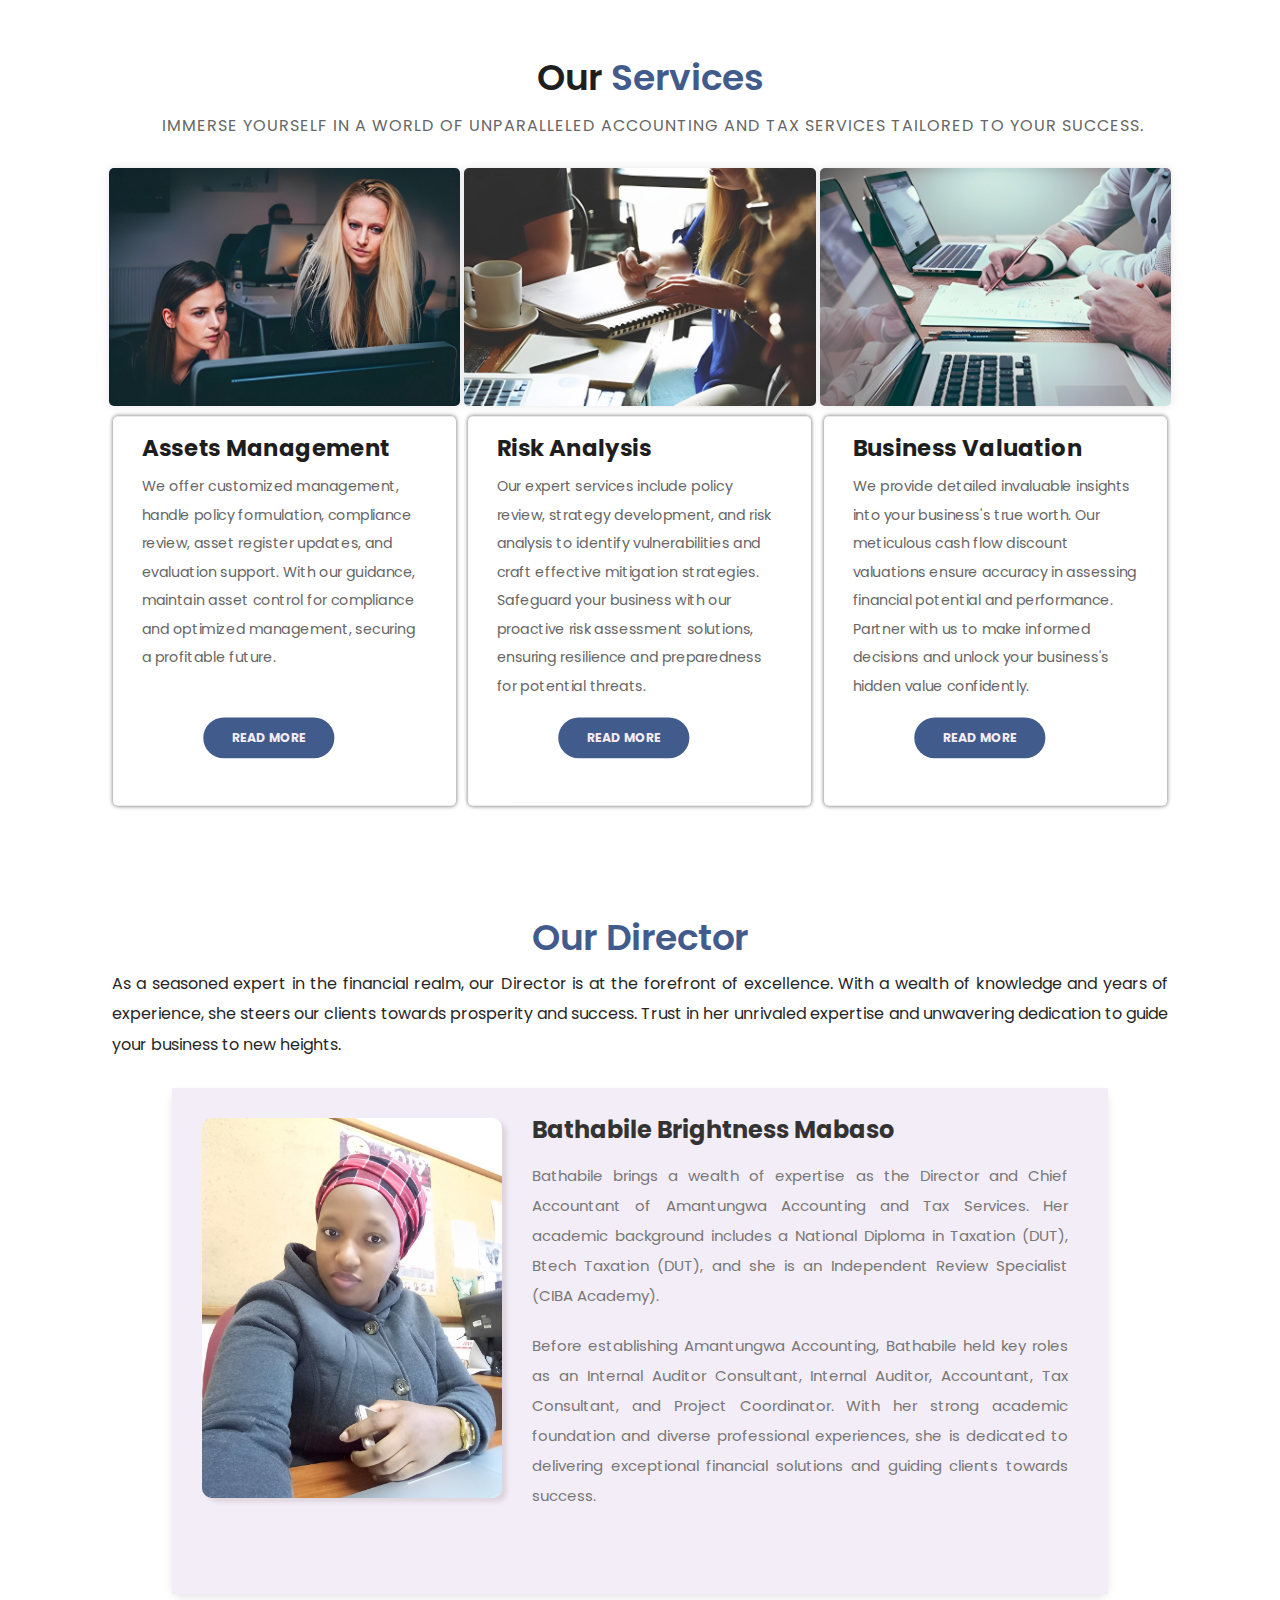
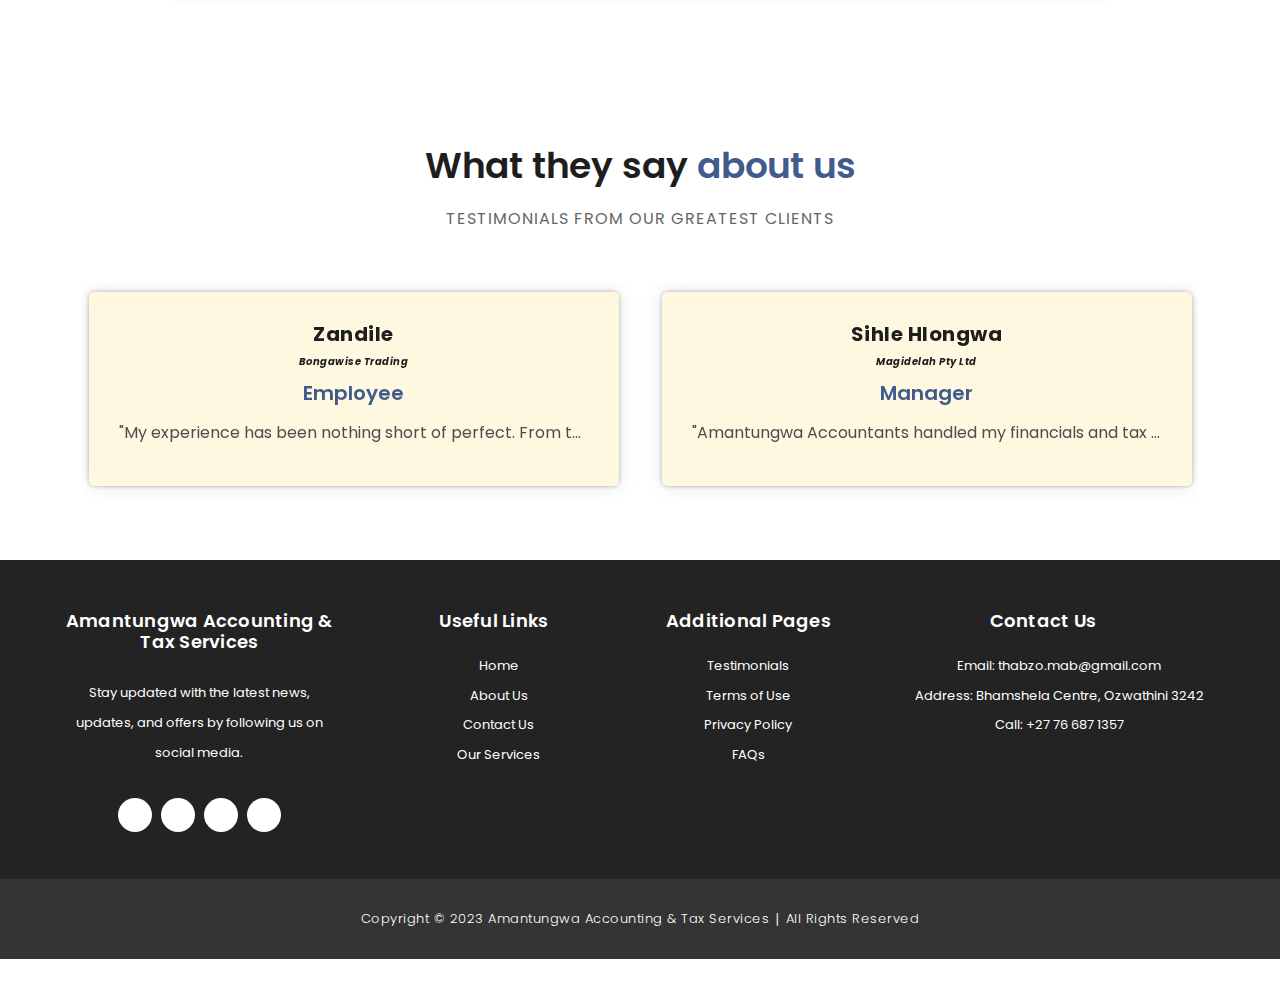
==== commit f466659d: "Update public folder" ====
--- a/public/index.html
+++ b/public/index.html
@@ -6,7 +6,7 @@
     <meta name="viewport"
       content="width=device-width, initial-scale=1, shrink-to-fit=no">
     <meta http-equiv="X-UA-Compatible" content="IE=edge">
-    <title>Home &VerticalBar; Amantungwa Accounting &amp; Tax Services</title>
+    <title>Amantungwa Accounting &amp; Tax Services &dash; Home</title>
     <meta name="author"
       content="Website created by RLabs for Amantungwa Accounting and Tax Services">
     <meta name="description"
@@ -54,7 +54,8 @@
                 <li><i class="bi bi-watch"> <span id="operating-hours"></span></i></li>
                 <li>
                   <i class="bi bi-phone">
-                    <a href="tel:+27766871357"> <span class="contact">+27
+                    <a href="tel:+27766871357" target="_blank"> <span
+                        class="contact">+27
                         76 687
                         1357</span></a>
                   </i>
@@ -384,16 +385,19 @@
                         financial solutions and guiding clients towards success.
                       </p>
                       <p class="socials socials-home">
-                        <a href="https://twitter.com/MabThabzo"><i
+                        <a href="https://twitter.com/MabThabzo" target="_blank"><i
                             class="bi bi-twitter text-dark mx-1"></i></a>
-                        <a href="https://www.instagram.com/thabzo_mabaso/"><i
+                        <a href="https://www.instagram.com/thabzo_mabaso/"
+                          target="_blank"><i
                             class="bi bi-instagram text-dark mx-1"></i></a>
                         <a
-                          href="https://www.facebook.com/bathabilebrightness.mabaso">
+                          href="https://www.facebook.com/bathabilebrightness.mabaso"
+                          target="_blank">
                           <i class="bi bi-facebook text-dark mx-1"></i>
                         </a>
                         <a
-                          href="https://www.linkedin.com/in/bathabile-mabaso-5b364467/">
+                          href="https://www.linkedin.com/in/bathabile-mabaso-5b364467/"
+                          target="_blank">
                           <i class="bi bi-linkedin text-dark mx-1"></i>
                         </a>
                       </p>
@@ -473,6 +477,8 @@
               <li><a href="https://www.instagram.com/amantungwaaccounting/"
                   target="_blank"><i
                     class="bi bi-instagram"></i></a></li>
+              <li><a href="https://wa.me/+27766871357" target="_blank"><i
+                    class="bi bi-whatsapp"></i></a></li>
             </ul>
           </div>
           <div class="col-md-3 footer-item">
@@ -498,13 +504,13 @@
             <div class="contact-info">
               <ul class="list-unstyled text-white">
                 <li><i class="bi bi-envelope"></i> Email: <a
-                    href="mailto:thabzo.mab@gmail.com">thabzo.mab@gmail.com</a>
+                    href="mailto:thabzo.mab@gmail.com" target="_blank">thabzo.mab@gmail.com</a>
                 </li>
                 <li><i class="bi bi-geo-alt"></i> Address: Bhamshela
                   Centre,
                   Ozwathini 3242</li>
                 <li><i class="bi bi-phone"></i> Call: <a
-                    href="tel:+27766871357">+27
+                    href="tel:+27766871357" target="_blank">+27
                     76 687 1357</a>
                 </li>
               </ul>
--- a/public/assets/css/custom.css
+++ b/public/assets/css/custom.css
@@ -351,7 +351,7 @@
 /* Styling the toggle button */
 
 .toggle_btn {
-  color: #0c0a09;
+  color: #1e1e1e;
   font-size: 24px;
   cursor: pointer;
   display: none;
@@ -504,10 +504,6 @@
   color: var(--background);
   background-color: transparent;
   border: 1px solid var(--background);
-  /*border-radius: 3px;
-	padding: 8px 15px;
-	font-size: 14px;
-	font-weight: 600;*/
   text-decoration: none;
   transition: background-color 0.3s ease;
 }
@@ -611,7 +607,7 @@
   margin-bottom: 10px;
   display: inline-block;
   width: 250px;
-  background-color: var(--text);
+  background-color: #fff !important;
 }
 
 .single-services-mobile ul li {
@@ -685,7 +681,7 @@
 
 #toggle-content:checked~label i,
 #taxation:checked~label i,
-#secreterial:checked~label i,
+#secretarial:checked~label i,
 #business:checked~label i,
 #assets:checked~label i,
 #risk:checked~label i {
@@ -694,7 +690,7 @@
 
 #toggle-content:checked~.tabs-content,
 #taxation:checked~.tabs-content,
-#secreterial:checked~.tabs-content,
+#secretarial:checked~.tabs-content,
 #business:checked~.tabs-content,
 #assets:checked~.tabs-content,
 #risk:checked~.tabs-content {
@@ -2338,11 +2334,16 @@
 
   #toggle-content:checked~.tabs-content,
   #taxation:checked~.tabs-content,
-  #secreterial:checked~.tabs-content,
+  #secretarial:checked~.tabs-content,
   #business:checked~.tabs-content,
   #assets:checked~.tabs-content,
   #risk:checked~.tabs-content {
     display: block;
+  }
+
+  #tabs ul li {
+    margin-left: -30px;
+    font-size: 11px;
   }
 
   /* Contact Us Page */
@@ -3463,6 +3464,14 @@
   #about-team .card-body .right-content p.middle-p,
   #about-team .card-body .right-content ul {
     text-align: justify;
+  }
+
+  /* Services Page */
+
+  #tabs ul li {
+    margin-left: -15px;
+    width: 100%;
+    font-size: 13px;
   }
 }
 
@@ -3685,6 +3694,12 @@
   .single-services-mobile .tabs-content article ul {
     margin-left: -15px;
   }
+
+  #tabs ul li {
+    margin-left: -15px;
+    width: 100%;
+    font-size: 15px;
+  }
 }
 
 @media only screen and (min-width: 640px) and (max-width: 711px) {
@@ -3909,6 +3924,12 @@
   .single-services-mobile .tabs-content article ul {
     margin-left: -15px;
   }
+
+  #tabs ul li {
+    margin-left: 0;
+    width: 100%;
+    font-size: 15px;
+  }
 }
 
 @media only screen and (min-width: 712px) {
@@ -4217,6 +4238,12 @@
   .single-services-mobile .tabs-content article summary,
   .single-services-mobile .tabs-content article ul {
     margin-left: -15px;
+  }
+
+  #tabs ul li {
+    margin-left: 0;
+    width: 100%;
+    font-size: 15px;
   }
 }
 
@@ -6356,6 +6383,14 @@
     margin-left: 50px;
     margin-right: -40px;
   }
+
+  /* Services Page */
+
+  #tabs ul li {
+    margin-left: -40px;
+    width: 100%;
+    font-size: 15px;
+  }
 }
 
 @media only screen and (min-width: 1600px) {
